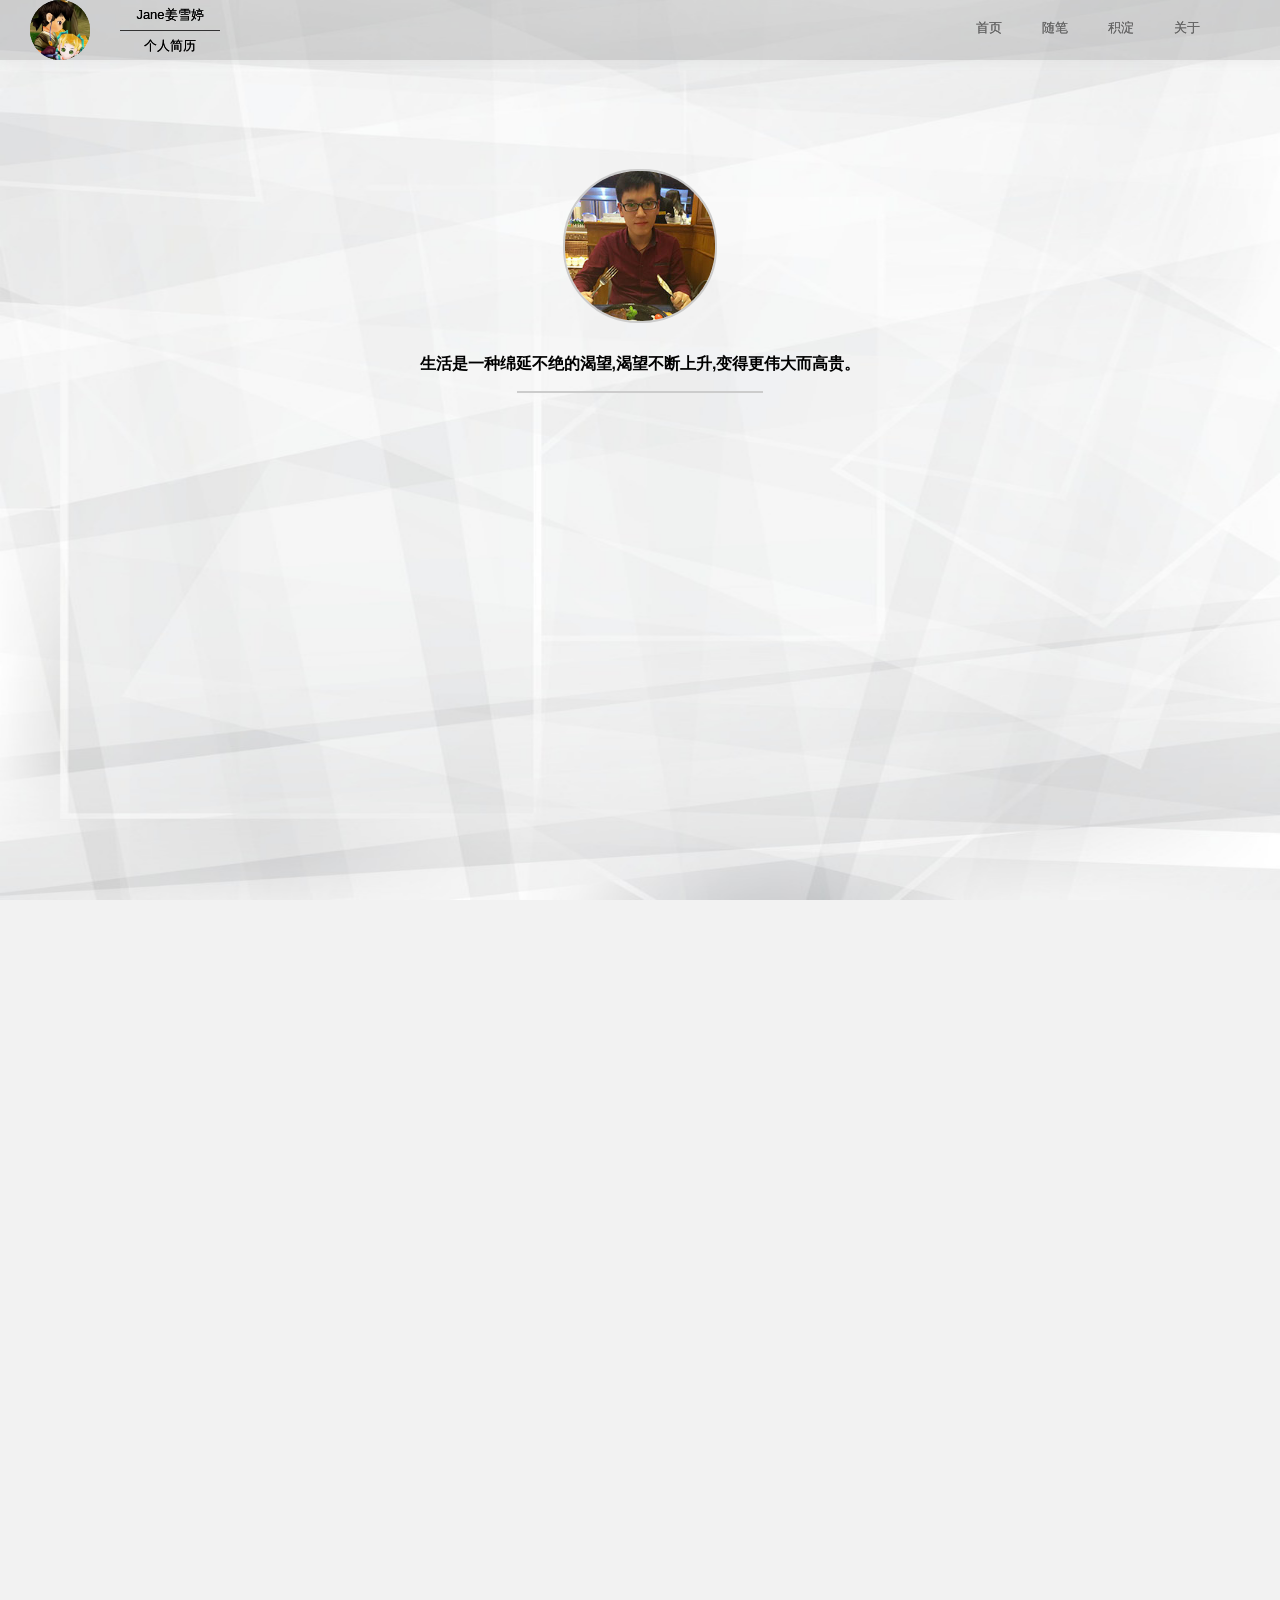
==== index.html @ dd051cde "update modify" ====
<!doctype html>
<html>
<head>
	<meta charset="utf-8" />
	<meta http-equiv="X-UA-Compatible" content="chrome=1" />
    <meta name="keywords" content="web前端个人简历" />
    <meta name="description" content="姜雪婷的web前端工程师个人简历">
	<link rel="stylesheet" href="stylesheets/reset.css" />
	<link rel="stylesheet" href="stylesheets/jquery.fullPage.css" />
	<link rel="stylesheet" href="stylesheets/component.css" />
	<link rel="stylesheet" href="stylesheets/index.css" />
	<title>web前端工程师简历</title>
</head>
<body>
<!-- header navigation -->
<header>
	<div id="logo">
		<div id="header_img"><img src="images/logo.jpg" alt="" /></div>
		<div id="header_p">
			<p id="header_p1">Jane姜雪婷</p>
			<p id="header_p2">个人简历</p>
		</div>
	</div>
	<nav>
		<ul>
			<li><a href="">首页</a></li>
			<li><a href="">随笔</a></li>
			<li><a href="">积淀</a></li>
			<li><a href="">关于</a></li>
		</ul>
	</nav>
</header>
<!-- header navigation end -->
<!-- aside navigation -->
<aside>
		<a href="#page1"><b>首页</b></a>
		<a href="#page2"><b>关于我</b></a>
		<a href="#page3"><b>专业技能</b></a>
		<a href="#page4"><b>我的经历</b></a>
		<a href="#page5"><b>我的作品</b></a>
		<a href="#page6"><b>联系我</b></a>
</aside>
<!-- aside navigation end -->
<!-- home page -->
<div id="dowebok">
	<!-- home -->
	<div class="section one">
		<div id="home">
			<div id="home_content">
				<div id="home_head">
					<div id="home_head_content">
						<img src="images/photo1.jpg" id="home_photo1" alt="" />
						<img src="images/photo2.jpg" id="home_photo2" alt="" />
					</div>
				</div>
				<div id="home_info">
					<p id="home_info1">生活是一种绵延不绝的渴望,渴望不断上升,变得更伟大而高贵。</p>
					<div id="home_info_box">
						<p id="home_info2">我叫赵柯宇</p>
						<p id="home_info3">25岁</p>
						<p id="home_info4">一名前端研发工程师</p>
						<p id="home_info5">zhaoky2016@163.com</p>
					</div>
				</div>
			</div>
		</div>
	</div>
	<!-- home end -->
	<!-- about -->
	<div class="section two">
		<div id="about">
			<div id="about_content">
				<div class="title">
					<h1>关于我</h1>
				</div>
				<div id="about_list_content">
					<div class="about_list" id="about_list1">
						<div class="about_list_eg" id="about_en_edu">education</div>
						<div class="about_list_cn" id="about_cn_edu">学历<p>本科</p></div>
					</div>
                    <div class="about_list">
                        <div class="about_list_eg" id="about_en_age">age</div>
                        <div class="about_list_cn" id="about_cn_age">年龄<p>25岁</p></div>
                    </div>
                    <div class="about_list">
                        <div class="about_list_eg" id="about_en_loc">location</div>
                        <div class="about_list_cn" id="about_cn_loc">坐标<p>成都</p></div>
                    </div>
                    <div class="about_list">
                        <div class="about_list_eg" id="about_en_sta">status</div>
                        <div class="about_list_cn" id="about_cn_sta">状态<p>在职</p></div>
                    </div>
				</div>
				<div id="about_info"></div>
			</div>
		</div>
	</div>
    <!-- about end -->
    <!-- skill -->
    <div class="section three">
		<div id="skill">
			<div id="skill_content">
				<div class="title">
					<h1>专业技能</h1>
				</div>
				<div id="skill_info"></div>
                <div id="skill_list">
                    <div class="skill_list_content" id="skill_list1">
                        <div class="skill_icon" id="skill_icon1"></div>
                        <div class="skill_name">AngularJs</div>
                        <div class="skill_flag"></div>
                        <div class="skill_int" id="skill_int1"></div>
                    </div>
                    <div class="skill_list_content" id="skill_list2">
                        <div class="skill_icon" id="skill_icon2"></div>
                        <div class="skill_name">HTML</div>
                        <div class="skill_flag"></div>
                        <div class="skill_int" id="skill_int2"></div>
                    </div>
                    <div class="skill_list_content" id="skill_list3">
                        <div class="skill_icon" id="skill_icon3"></div>
                        <div class="skill_name">CSS</div>
                        <div class="skill_flag"></div>
                        <div class="skill_int" id="skill_int3"></div>
                    </div>
                    <div class="skill_list_content" id="skill_list4">
                        <div class="skill_icon" id="skill_icon4"></div>
                        <div class="skill_name">JavaScript</div>
                        <div class="skill_flag"></div>
                        <div class="skill_int" id="skill_int4"></div>
                    </div>
                </div>
            </div>
        </div>
    </div>
    <!-- skill end -->
    <!-- experience -->
    <div class="section four">
    	<div id="exp">
        	<div id="exp_content">
        		<div class="title">
                	<h1>我的经历</h1>
                </div>
                <div id="exp_info" class="exp_scale"></div>
                <div id="exp_list_slider">
                	<div id="exp_list_slider_content" class="exp_scale">
                        <div id="exp_list_content">
                            <div class="exp_list">
                                <div class="exp_list_left">
                               		<div id="exp_list_left1">
                                        <dl>
                                            <dt>壹零陆文化传播有限责任公司</dt>
                                            <dd class="exp_list_time">2014年3月~2014年9月</dd>
                                            <dd>网络部（实习）</dd>
                                            <dd>负责网站后台维护，微博、微信等新媒体创意撰写，营销和推广</dd>
                                            <dd>负责百度PPC后台调整</dd>
                                            <dd>获得<a href="#" class="md-trigger" data-modal="modal-1">最佳新人奖</a></dd>
                                            <dd>同期工作之余开始<a href="#" class="md-trigger" data-modal="modal-2">系统性的自学web前端各项技术</a></dd>
                                        </dl>
                                    </div>
                                </div>
                        	</div>
                        	<div class="exp_list">
                                <div class="exp_list_left">
                                	<div id="exp_list_left2">
                                        <dl>
                                            <dt>四川卓煌企业管理有限公司</dt>
                                            <dd class="exp_list_time">2014年9月~2015年7月</dd>
                                            <dd>管理部</dd>
                                            <dd>负责网站后台维护及几个企业公司的官网开发</dd>
                                            <dd>负责百度竞价操作及seo优化</dd>
                                            <dd>同期工作之余提升自己原生JS的编码能力</dd>
                                        </dl>
                                    </div>
                            	</div>
                        	</div>
                            <div class="exp_list">
                                <div class="exp_list_left">
                                    <div id="exp_list_left3">
                                        <dl>
                                            <dt>成都兰途网络科技有限公司</dt>
                                            <dd class="exp_list_time">2015年7月~现在</dd>
                                            <dd>前端技术部</dd>
                                            <dd>负责快速构建高质量移动app页面</dd>
                                            <dd>用less预编译css，gulp进行自动化构建</dd>
                                            <dd>使用原生JS+angularJS进行前端开发</dd>
                                            <dd>使用git svn进行版本控制，Phonegap/Cordova进行app打包</dd>
                                        </dl>
                                    </div>
                                </div>
                            </div>
                        </div>
                    <div id="exp_list_to">
                    	<div id="exp_list_toleft"><img src="images/exp_list_toleft.png" /></div>
                    	<div id="exp_list_toright"><img src="images/exp_list_toright.png" /></div>
                    </div>
                    </div>
                    <div id="exp_timeline" class="exp_scale">
                    	<div>
                            <a href="#" title="2014年3月~2014年9月"></a>
                            <a href="#" title="2014年9月~2015年7月"></a>
                            <a href="#" title="2015年7月~现在"></a>
                        </div>
                    </div>             
                </div>
            </div>
        </div>
    </div> 
    <!-- experience end -->
    <!-- demo -->
    <div class="section five">
    	<div id="demo">
        	<div id="demo_content">
            	<div class="title">
                	<h1>我的作品</h1>
                </div>
                <div id="demo_content_list">
                    <ul class="demo_box">
                    	<li class="demo_scale">
                            <div class="demo_box_content">
                            	<div class="demo_box_hover">
                                    <p class="demo_box_title">DEMO:DOM编程艺术</p>
                                    <span class="demo_box_hover_icon">
                                        <a href="demo/js原生demo/index.html" target="_blank" class="demo_box_link">
                                            <img src="images/demo-link.png" alt="" />
                                        </a>
                                    </span>
                                </div>
                                <img src="images/demo_box1.jpg" alt="" class="demo_box_bg"/>
                            </div>
                        </li>
                        <li class="demo_scale">
                            <div class="demo_box_content">
                                <div class="demo_box_hover">
                                    <p class="demo_box_title">乾程企业</p>
									<span class="demo_box_hover_icon">
										<a href="http://www.sctyqc.cn/index.html" target="_blank" class="demo_box_link">
											<img src="images/demo-link.png" alt="" />
										</a>
									</span>
								</div>
								<img src="images/demo_box2.jpg" alt="" class="demo_box_bg"/>
							</div>
                        </li>
                        <li class="demo_scale">
							<div class="demo_box_content">
                            	<div class="demo_box_hover">
									<p class="demo_box_title">卓煌企业</p>
                                    <span class="demo_box_hover_icon">
                                    	<a href="http://www.sczhuohuang.com" target="_blank" class="demo_box_link">
											<img src="images/demo-link.png" alt="" />
                                        </a>
                                    </span>
                                </div>
								<img src="images/demo_box3.jpg" alt="" class="demo_box_bg"/>
                            </div>
                        </li>
                        <li class="demo_scale">
							<div class="demo_box_content">
                            	<div class="demo_box_hover">
                                	<p class="demo_box_title">兰途科技</p>
                                    <span class="demo_box_hover_icon">
                                    	<a href="http://www.lantunet.com" target="_blank" class="demo_box_link">
											<img src="images/demo-link.png" alt="" />
                                        </a>
                                    </span>
                                </div>
								<img src="images/demo_box4.jpg" alt="" class="demo_box_bg"/>
                            </div>
                        </li>
                    </ul>
				</div> 
                <div id="demo_info" class="demo_scale">
                    <p>这是我的部分demo。</p>
                    <p>更多demo请移步<a href="#" class="md-trigger" data-modal="modal-3">这里</a>。</p>
                </div>
            </div>
        </div>
    </div>
    <!-- demo end -->
    <!-- contact -->
	<div class="section six">
		<div id="contact">
			<div id="contact_content">
				<div class="title">
					<h1>联系我</h1>
				</div>
                <div id="contact_head">
					<div id="contact_head1">灵感 代码 梦想 未来</div>
                    <div id="contact_head2">
                    	<span>inspiration</span>
                        <span>code</span>
                        <span>dream</span>
                        <span>future</span>
                    </div>
                </div>
                <div id="contact_info" class="contact_scale">
                    <ul></ul>
                </div>
                <div id="contact_way">
					<div id="contact_message1" class="contact_message contact_scale">follow me</div>
                    <div id="contact_form">
                        梦想成为前端工程师？<br/>
                        前端自学迷茫？<br/>
                        前端面试会问什么？<br/>
                        想学习该简历怎么制作？<br/><br/>
                        QQ小群：<a target="_blank" href="http://shang.qq.com/wpa/qunwpa?idkey=959d5b7e9bab932c87cdd68372cfefd772293deaeceaba3e015ba35463200fe5">Fe.d小分队</a><br/><br/>
                        互相学习交流，共同进步O(∩_∩)O~
                    </div>
                    <div id="contact_message2" class="contact_message">谢谢</div>
                </div>
            </div>
            <footer class="contact_scale">
				<div class="contact_scale footer">
                    <a href="http://blog.csdn.net/zhcscs" target="_blank">CSDN</a>|
                    <a href="http://weibo.com/zky2013" target="_blank">微博</a>|
                    <a href="https://www.zhihu.com/people/fezky" target="_blank">知乎</a>|
                    <a href="https://segmentfault.com/u/keyu2016" target="_blank">豆瓣</a>|
                    <a href="https://github.com/zhaoky" target="_blank">Github</a>
                </div>
				<div class="contact_scale footer">All Rights Reserved&nbsp;</div>
				<div class="contact_scale footer"><a href="http://www.miitbeian.gov.cn/" target="_blank">蜀ICP备15021330号</a>&nbsp;Copyright &copy; 2015 - 2016</div>
			</footer>
        </div>
	</div>
    <!-- contact end -->
</div>
<!-- home page end -->
<!-- pop layer -->
<div class="md-modal md-effect-11" id="modal-1">
	<div class="md-content">
		<h3>小黄人O(∩_∩)O~</h3>
		<div>
			<img src="images/Minions.jpg" alt="" />
			<button class="md-close">明白了</button>
		</div>
	</div>
</div>
<div class="md-modal md-effect-13" id="modal-2">
	<div class="md-content">
		<h3>学习路线</h3>
		<div class="modal-learn">
           	<p>学习用到的书籍</p>
            <ul>
                <li>《html5+css3基础教程（第七版）》</li>
                <li>《css揭秘》</li>
                <li>《JavaScript DOM编程艺术（第二版）》</li>
                <li>《锋利的jQuery（第二版）》</li>
                <li>《JavaScript高级程序设计（第三版）》</li>
                <li>《JavaScript权威指南》</li>
            </ul>
			<button class="md-close">明白了</button>
		</div>
	</div>
</div>
<div class="md-modal md-effect-11" id="modal-3">
    <div class="md-content">
        <h3>移动APP：兰途校园</h3>
        <div class="modal-example">
            <p>已上线学校</p>
            <ul>
                <li><span><a href="https://app.cufe.edu.cn/" target="_blank">中央财经大学</a></span></li>
                <li><span><a href="https://app.bjtu.edu.cn/getapp/" target="_blank">北京交通大学</a></span></li>
                <li><span><a href="https://bhna.buaa.edu.cn/bhna/" target="_blank">北京航空航天大学</a></span></li>
                <li><span><a href="https://app.nacta.edu.cn/" target="_blank">中国戏曲学院</a></span></li>
                <li><span><a href="https://download.haust.edu.cn/haust/getApp/" target="_blank">河南科技大学</a></span></li>
                <li><span><a href="http://app.bisu.edu.cn/" target="_blank">北京第二外国语大学</a></span></li>
                <li><span><a href="http://app.swpu.edu.cn/" target="_blank">西南石油大学</a></span></li>
            </ul>
            <p>更多在建...</p>
            <button class="md-close">明白了</button>
        </div>
    </div>
</div>
<div class="md-overlay"></div>
<!-- pop layer -->
</body>
<script src="javascripts/jquery-1.11.2.min.js"></script>
<script src="javascripts/jquery.easing.min.js"></script>
<script src="javascripts/jquery.fullPage.min.js"></script>
<script src="javascripts/classie.js"></script>
<script src="javascripts/cssParser.js"></script>
<script src="javascripts/modalEffects.js"></script>
<script src="javascripts/index.js"></script>
</html>
=======
<!DOCTYPE html>
<html>

<head>
    <meta charset='utf-8'>
    <meta http-equiv="X-UA-Compatible" content="chrome=1">
    <meta name="description" content="Janejxt.GitHub.io : my resume">
    <meta name="keywords" content="web前端个人简历" />
    <meta name="description" content="姜雪婷的web前端工程师个人简历">
	<link rel="stylesheet" href="stylesheets/reset.css" />
	<link rel="stylesheet" href="stylesheets/jquery.fullPage.css" />
	<link rel="stylesheet" href="stylesheets/component.css" />
	<link rel="stylesheet" href="stylesheets/index.css" />
	<title>web前端工程师简历</title>
</head>
<body>
<!-- header navigation -->
<header>
	<div id="logo">
		<div id="header_img"><img src="images/logo.jpg" alt="" /></div>
		<div id="header_p">
			<p id="header_p1">Jane姜雪婷</p>
			<p id="header_p2">个人简历</p>
		</div>
	</div>
	<nav>
		<ul>
			<li><a href="">首页</a></li>
			<li><a href="">随笔</a></li>
			<li><a href="">积淀</a></li>
			<li><a href="">关于</a></li>
		</ul>
	</nav>
</header>
<!-- header navigation end -->
<!-- aside navigation -->
<aside>
		<a href="#page1"><b>首页</b></a>
		<a href="#page2"><b>关于我</b></a>
		<a href="#page3"><b>专业技能</b></a>
		<a href="#page4"><b>我的经历</b></a>
		<a href="#page5"><b>我的作品</b></a>
		<a href="#page6"><b>联系我</b></a>
</aside>
<!-- aside navigation end -->
<!-- home page -->
<div id="dowebok">
	<!-- home -->
	<div class="section one">
		<div id="home">
			<div id="home_content">
				<div id="home_head">
					<div id="home_head_content">
						<img src="images/photo1.jpg" id="home_photo1" alt="" />
						<img src="images/photo2.jpg" id="home_photo2" alt="" />
					</div>
				</div>
				<div id="home_info">
					<p id="home_info1">生活是一种绵延不绝的渴望,渴望不断上升,变得更伟大而高贵。</p>
					<div id="home_info_box">
						<p id="home_info2">我叫赵柯宇</p>
						<p id="home_info3">25岁</p>
						<p id="home_info4">一名前端研发工程师</p>
						<p id="home_info5">zhaoky2016@163.com</p>
					</div>
				</div>
			</div>
		</div>
	</div>
	<!-- home end -->
	<!-- about -->
	<div class="section two">
		<div id="about">
			<div id="about_content">
				<div class="title">
					<h1>关于我</h1>
				</div>
				<div id="about_list_content">
					<div class="about_list" id="about_list1">
						<div class="about_list_eg" id="about_en_edu">education</div>
						<div class="about_list_cn" id="about_cn_edu">学历<p>本科</p></div>
					</div>
                    <div class="about_list">
                        <div class="about_list_eg" id="about_en_age">age</div>
                        <div class="about_list_cn" id="about_cn_age">年龄<p>25岁</p></div>
                    </div>
                    <div class="about_list">
                        <div class="about_list_eg" id="about_en_loc">location</div>
                        <div class="about_list_cn" id="about_cn_loc">坐标<p>成都</p></div>
                    </div>
                    <div class="about_list">
                        <div class="about_list_eg" id="about_en_sta">status</div>
                        <div class="about_list_cn" id="about_cn_sta">状态<p>在职</p></div>
                    </div>
				</div>
				<div id="about_info"></div>
			</div>
		</div>
	</div>
    <!-- about end -->
    <!-- skill -->
    <div class="section three">
		<div id="skill">
			<div id="skill_content">
				<div class="title">
					<h1>专业技能</h1>
				</div>
				<div id="skill_info"></div>
                <div id="skill_list">
                    <div class="skill_list_content" id="skill_list1">
                        <div class="skill_icon" id="skill_icon1"></div>
                        <div class="skill_name">AngularJs</div>
                        <div class="skill_flag"></div>
                        <div class="skill_int" id="skill_int1"></div>
                    </div>
                    <div class="skill_list_content" id="skill_list2">
                        <div class="skill_icon" id="skill_icon2"></div>
                        <div class="skill_name">HTML</div>
                        <div class="skill_flag"></div>
                        <div class="skill_int" id="skill_int2"></div>
                    </div>
                    <div class="skill_list_content" id="skill_list3">
                        <div class="skill_icon" id="skill_icon3"></div>
                        <div class="skill_name">CSS</div>
                        <div class="skill_flag"></div>
                        <div class="skill_int" id="skill_int3"></div>
                    </div>
                    <div class="skill_list_content" id="skill_list4">
                        <div class="skill_icon" id="skill_icon4"></div>
                        <div class="skill_name">JavaScript</div>
                        <div class="skill_flag"></div>
                        <div class="skill_int" id="skill_int4"></div>
                    </div>
                </div>
            </div>
        </div>
    </div>
    <!-- skill end -->
    <!-- experience -->
    <div class="section four">
    	<div id="exp">
        	<div id="exp_content">
        		<div class="title">
                	<h1>我的经历</h1>
                </div>
                <div id="exp_info" class="exp_scale"></div>
                <div id="exp_list_slider">
                	<div id="exp_list_slider_content" class="exp_scale">
                        <div id="exp_list_content">
                            <div class="exp_list">
                                <div class="exp_list_left">
                               		<div id="exp_list_left1">
                                        <dl>
                                            <dt>壹零陆文化传播有限责任公司</dt>
                                            <dd class="exp_list_time">2014年3月~2014年9月</dd>
                                            <dd>网络部（实习）</dd>
                                            <dd>负责网站后台维护，微博、微信等新媒体创意撰写，营销和推广</dd>
                                            <dd>负责百度PPC后台调整</dd>
                                            <dd>获得<a href="#" class="md-trigger" data-modal="modal-1">最佳新人奖</a></dd>
                                            <dd>同期工作之余开始<a href="#" class="md-trigger" data-modal="modal-2">系统性的自学web前端各项技术</a></dd>
                                        </dl>
                                    </div>
                                </div>
                        	</div>
                        	<div class="exp_list">
                                <div class="exp_list_left">
                                	<div id="exp_list_left2">
                                        <dl>
                                            <dt>四川卓煌企业管理有限公司</dt>
                                            <dd class="exp_list_time">2014年9月~2015年7月</dd>
                                            <dd>管理部</dd>
                                            <dd>负责网站后台维护及几个企业公司的官网开发</dd>
                                            <dd>负责百度竞价操作及seo优化</dd>
                                            <dd>同期工作之余提升自己原生JS的编码能力</dd>
                                        </dl>
                                    </div>
                            	</div>
                        	</div>
                            <div class="exp_list">
                                <div class="exp_list_left">
                                    <div id="exp_list_left3">
                                        <dl>
                                            <dt>成都兰途网络科技有限公司</dt>
                                            <dd class="exp_list_time">2015年7月~现在</dd>
                                            <dd>前端技术部</dd>
                                            <dd>负责快速构建高质量移动app页面</dd>
                                            <dd>用less预编译css，gulp进行自动化构建</dd>
                                            <dd>使用原生JS+angularJS进行前端开发</dd>
                                            <dd>使用git svn进行版本控制，Phonegap/Cordova进行app打包</dd>
                                        </dl>
                                    </div>
                                </div>
                            </div>
                        </div>
                    <div id="exp_list_to">
                    	<div id="exp_list_toleft"><img src="images/exp_list_toleft.png" /></div>
                    	<div id="exp_list_toright"><img src="images/exp_list_toright.png" /></div>
                    </div>
                    </div>
                    <div id="exp_timeline" class="exp_scale">
                    	<div>
                            <a href="#" title="2014年3月~2014年9月"></a>
                            <a href="#" title="2014年9月~2015年7月"></a>
                            <a href="#" title="2015年7月~现在"></a>
                        </div>
                    </div>             
                </div>
            </div>
        </div>
    </div> 
    <!-- experience end -->
    <!-- demo -->
    <div class="section five">
    	<div id="demo">
        	<div id="demo_content">
            	<div class="title">
                	<h1>我的作品</h1>
                </div>
                <div id="demo_content_list">
                    <ul class="demo_box">
                    	<li class="demo_scale">
                            <div class="demo_box_content">
                            	<div class="demo_box_hover">
                                    <p class="demo_box_title">DEMO:DOM编程艺术</p>
                                    <span class="demo_box_hover_icon">
                                        <a href="demo/js原生demo/index.html" target="_blank" class="demo_box_link">
                                            <img src="images/demo-link.png" alt="" />
                                        </a>
                                    </span>
                                </div>
                                <img src="images/demo_box1.jpg" alt="" class="demo_box_bg"/>
                            </div>
                        </li>
                        <li class="demo_scale">
                            <div class="demo_box_content">
                                <div class="demo_box_hover">
                                    <p class="demo_box_title">乾程企业</p>
									<span class="demo_box_hover_icon">
										<a href="http://www.sctyqc.cn/index.html" target="_blank" class="demo_box_link">
											<img src="images/demo-link.png" alt="" />
										</a>
									</span>
								</div>
								<img src="images/demo_box2.jpg" alt="" class="demo_box_bg"/>
							</div>
                        </li>
                        <li class="demo_scale">
							<div class="demo_box_content">
                            	<div class="demo_box_hover">
									<p class="demo_box_title">卓煌企业</p>
                                    <span class="demo_box_hover_icon">
                                    	<a href="http://www.sczhuohuang.com" target="_blank" class="demo_box_link">
											<img src="images/demo-link.png" alt="" />
                                        </a>
                                    </span>
                                </div>
								<img src="images/demo_box3.jpg" alt="" class="demo_box_bg"/>
                            </div>
                        </li>
                        <li class="demo_scale">
							<div class="demo_box_content">
                            	<div class="demo_box_hover">
                                	<p class="demo_box_title">兰途科技</p>
                                    <span class="demo_box_hover_icon">
                                    	<a href="http://www.lantunet.com" target="_blank" class="demo_box_link">
											<img src="images/demo-link.png" alt="" />
                                        </a>
                                    </span>
                                </div>
								<img src="images/demo_box4.jpg" alt="" class="demo_box_bg"/>
                            </div>
                        </li>
                    </ul>
				</div> 
                <div id="demo_info" class="demo_scale">
                    <p>这是我的部分demo。</p>
                    <p>更多demo请移步<a href="#" class="md-trigger" data-modal="modal-3">这里</a>。</p>
                </div>
            </div>
        </div>
    </div>
    <!-- demo end -->
    <!-- contact -->
	<div class="section six">
		<div id="contact">
			<div id="contact_content">
				<div class="title">
					<h1>联系我</h1>
				</div>
                <div id="contact_head">
					<div id="contact_head1">灵感 代码 梦想 未来</div>
                    <div id="contact_head2">
                    	<span>inspiration</span>
                        <span>code</span>
                        <span>dream</span>
                        <span>future</span>
                    </div>
                </div>
                <div id="contact_info" class="contact_scale">
                    <ul></ul>
                </div>
                <div id="contact_way">
					<div id="contact_message1" class="contact_message contact_scale">follow me</div>
                    <div id="contact_form">
                        梦想成为前端工程师？<br/>
                        前端自学迷茫？<br/>
                        前端面试会问什么？<br/>
                        想学习该简历怎么制作？<br/><br/>
                        QQ小群：<a target="_blank" href="http://shang.qq.com/wpa/qunwpa?idkey=959d5b7e9bab932c87cdd68372cfefd772293deaeceaba3e015ba35463200fe5">Fe.d小分队</a><br/><br/>
                        互相学习交流，共同进步O(∩_∩)O~
                    </div>
                    <div id="contact_message2" class="contact_message">谢谢</div>
                </div>
            </div>
            <footer class="contact_scale">
				<div class="contact_scale footer">
                    <a href="http://blog.csdn.net/zhcscs" target="_blank">CSDN</a>|
                    <a href="http://weibo.com/zky2013" target="_blank">微博</a>|
                    <a href="https://www.zhihu.com/people/fezky" target="_blank">知乎</a>|
                    <a href="https://segmentfault.com/u/keyu2016" target="_blank">豆瓣</a>|
                    <a href="https://github.com/zhaoky" target="_blank">Github</a>
                </div>
				<div class="contact_scale footer">All Rights Reserved&nbsp;</div>
				<div class="contact_scale footer"><a href="http://www.miitbeian.gov.cn/" target="_blank">蜀ICP备15021330号</a>&nbsp;Copyright &copy; 2015 - 2016</div>
			</footer>
        </div>
	</div>
    <!-- contact end -->
</div>
<!-- home page end -->
<!-- pop layer -->
<div class="md-modal md-effect-11" id="modal-1">
	<div class="md-content">
		<h3>小黄人O(∩_∩)O~</h3>
		<div>
			<img src="images/Minions.jpg" alt="" />
			<button class="md-close">明白了</button>
		</div>
	</div>
</div>
<div class="md-modal md-effect-13" id="modal-2">
	<div class="md-content">
		<h3>学习路线</h3>
		<div class="modal-learn">
           	<p>学习用到的书籍</p>
            <ul>
                <li>《html5+css3基础教程（第七版）》</li>
                <li>《css揭秘》</li>
                <li>《JavaScript DOM编程艺术（第二版）》</li>
                <li>《锋利的jQuery（第二版）》</li>
                <li>《JavaScript高级程序设计（第三版）》</li>
                <li>《JavaScript权威指南》</li>
            </ul>
			<button class="md-close">明白了</button>
		</div>
	</div>
</div>
<div class="md-modal md-effect-11" id="modal-3">
    <div class="md-content">
        <h3>移动APP：兰途校园</h3>
        <div class="modal-example">
            <p>已上线学校</p>
            <ul>
                <li><span><a href="https://app.cufe.edu.cn/" target="_blank">中央财经大学</a></span></li>
                <li><span><a href="https://app.bjtu.edu.cn/getapp/" target="_blank">北京交通大学</a></span></li>
                <li><span><a href="https://bhna.buaa.edu.cn/bhna/" target="_blank">北京航空航天大学</a></span></li>
                <li><span><a href="https://app.nacta.edu.cn/" target="_blank">中国戏曲学院</a></span></li>
                <li><span><a href="https://download.haust.edu.cn/haust/getApp/" target="_blank">河南科技大学</a></span></li>
                <li><span><a href="http://app.bisu.edu.cn/" target="_blank">北京第二外国语大学</a></span></li>
                <li><span><a href="http://app.swpu.edu.cn/" target="_blank">西南石油大学</a></span></li>
            </ul>
            <p>更多在建...</p>
            <button class="md-close">明白了</button>
        </div>
    </div>
</div>
<div class="md-overlay"></div>
<!-- pop layer -->
</body>
<script src="javascripts/jquery-1.11.2.min.js"></script>
<script src="javascripts/jquery.easing.min.js"></script>
<script src="javascripts/jquery.fullPage.min.js"></script>
<script src="javascripts/classie.js"></script>
<script src="javascripts/cssParser.js"></script>
<script src="javascripts/modalEffects.js"></script>
<script src="javascripts/index.js"></script>
</html>
---- stylesheets/component.css ----
/* General styles for the modal */

/* 
Styles for the html/body for special modal where we want 3d effects
Note that we need a container wrapping all content on the page for the 
perspective effects (not including the modals and the overlay).
*/
.md-perspective,
.md-perspective body {
	height: 100%;
	overflow: hidden;
}

.md-perspective body  {
	background: #222;
	-webkit-perspective: 600px;
	-moz-perspective: 600px;
	perspective: 600px;
}

.container {
	background: #e74c3c;
	min-height: 100%;
}

.md-modal {
	position: fixed;
	top: 50%;
	left: 50%;
	width: 50%;
	max-width: 630px;
	min-width: 320px;
	height: auto;
	z-index: 2000;
	visibility: hidden;
	-webkit-backface-visibility: hidden;
	-moz-backface-visibility: hidden;
	backface-visibility: hidden;
	-webkit-transform: translateX(-50%) translateY(-50%);
	-moz-transform: translateX(-50%) translateY(-50%);
	-ms-transform: translateX(-50%) translateY(-50%);
	transform: translateX(-50%) translateY(-50%);
}

.md-show {
	visibility: visible;
}

.md-overlay {
	position: fixed;
	width: 100%;
	height: 100%;
	visibility: hidden;
	top: 0;
	left: 0;
	z-index: 1000;
	opacity: 0;
	background: rgba(161,175,201,0.8);
	-webkit-transition: all 0.3s;
	-moz-transition: all 0.3s;
	transition: all 0.3s;
}

.md-show ~ .md-overlay {
	opacity: 1;
	visibility: visible;
}

/* Content styles */
.md-content {
	color: #fff;
	background: #d6ecf0;
	position: relative;
	border-radius: 3px;
	margin: 0 auto;
}

.md-content h3 {
	margin: 0;
	padding: 0.4em;
	text-align: center;
	font-size: 2.4em;
	font-weight: 300;
	opacity: 0.8;
	background: rgba(0,0,0,0.1);
	border-radius: 3px 3px 0 0;
}

.md-content > div {
	padding: 15px 40px 30px;
	margin: 0;
	font-weight: 300;
	font-size: 1.15em;
}

.md-content > div p {
	margin: 0;
	padding: 10px 0;
}

.md-content > div ul {
	margin: 0;
	padding: 0 0 30px 20px;
}

.md-content > div ul li {
	padding: 5px 0;
}

.md-content button {
	display: block;
	margin: 0 auto;
	font-size: 0.8em;
}

/* Individual modal styles with animations/transitions */

/* Effect 1: Fade in and scale up */
.md-effect-1 .md-content {
	-webkit-transform: scale(0.7);
	-moz-transform: scale(0.7);
	-ms-transform: scale(0.7);
	transform: scale(0.7);
	opacity: 0;
	-webkit-transition: all 0.3s;
	-moz-transition: all 0.3s;
	transition: all 0.3s;
}

.md-show.md-effect-1 .md-content {
	-webkit-transform: scale(1);
	-moz-transform: scale(1);
	-ms-transform: scale(1);
	transform: scale(1);
	opacity: 1;
}

/* Effect 2: Slide from the right */
.md-effect-2 .md-content {
	-webkit-transform: translateX(20%);
	-moz-transform: translateX(20%);
	-ms-transform: translateX(20%);
	transform: translateX(20%);
	opacity: 0;
	-webkit-transition: all 0.3s cubic-bezier(0.25, 0.5, 0.5, 0.9);
	-moz-transition: all 0.3s cubic-bezier(0.25, 0.5, 0.5, 0.9);
	transition: all 0.3s cubic-bezier(0.25, 0.5, 0.5, 0.9);
}

.md-show.md-effect-2 .md-content {
	-webkit-transform: translateX(0);
	-moz-transform: translateX(0);
	-ms-transform: translateX(0);
	transform: translateX(0);
	opacity: 1;
}

/* Effect 3: Slide from the bottom */
.md-effect-3 .md-content {
	-webkit-transform: translateY(20%);
	-moz-transform: translateY(20%);
	-ms-transform: translateY(20%);
	transform: translateY(20%);
	opacity: 0;
	-webkit-transition: all 0.3s;
	-moz-transition: all 0.3s;
	transition: all 0.3s;
}

.md-show.md-effect-3 .md-content {
	-webkit-transform: translateY(0);
	-moz-transform: translateY(0);
	-ms-transform: translateY(0);
	transform: translateY(0);
	opacity: 1;
}

/* Effect 4: Newspaper */
.md-effect-4 .md-content {
	-webkit-transform: scale(0) rotate(720deg);
	-moz-transform: scale(0) rotate(720deg);
	-ms-transform: scale(0) rotate(720deg);
	transform: scale(0) rotate(720deg);
	opacity: 0;
}

.md-show.md-effect-4 ~ .md-overlay,
.md-effect-4 .md-content {
	-webkit-transition: all 0.5s;
	-moz-transition: all 0.5s;
	transition: all 0.5s;
}

.md-show.md-effect-4 .md-content {
	-webkit-transform: scale(1) rotate(0deg);
	-moz-transform: scale(1) rotate(0deg);
	-ms-transform: scale(1) rotate(0deg);
	transform: scale(1) rotate(0deg);
	opacity: 1;
}

/* Effect 5: fall */
.md-effect-5.md-modal {
	-webkit-perspective: 1300px;
	-moz-perspective: 1300px;
	perspective: 1300px;
}

.md-effect-5 .md-content {
	-webkit-transform-style: preserve-3d;
	-moz-transform-style: preserve-3d;
	transform-style: preserve-3d;
	-webkit-transform: translateZ(600px) rotateX(20deg); 
	-moz-transform: translateZ(600px) rotateX(20deg); 
	-ms-transform: translateZ(600px) rotateX(20deg); 
	transform: translateZ(600px) rotateX(20deg); 
	opacity: 0;
}

.md-show.md-effect-5 .md-content {
	-webkit-transition: all 0.3s ease-in;
	-moz-transition: all 0.3s ease-in;
	transition: all 0.3s ease-in;
	-webkit-transform: translateZ(0px) rotateX(0deg);
	-moz-transform: translateZ(0px) rotateX(0deg);
	-ms-transform: translateZ(0px) rotateX(0deg);
	transform: translateZ(0px) rotateX(0deg); 
	opacity: 1;
}

/* Effect 6: side fall */
.md-effect-6.md-modal {
	-webkit-perspective: 1300px;
	-moz-perspective: 1300px;
	perspective: 1300px;
}

.md-effect-6 .md-content {
	-webkit-transform-style: preserve-3d;
	-moz-transform-style: preserve-3d;
	transform-style: preserve-3d;
	-webkit-transform: translate(30%) translateZ(600px) rotate(10deg); 
	-moz-transform: translate(30%) translateZ(600px) rotate(10deg);
	-ms-transform: translate(30%) translateZ(600px) rotate(10deg);
	transform: translate(30%) translateZ(600px) rotate(10deg); 
	opacity: 0;
}

.md-show.md-effect-6 .md-content {
	-webkit-transition: all 0.3s ease-in;
	-moz-transition: all 0.3s ease-in;
	transition: all 0.3s ease-in;
	-webkit-transform: translate(0%) translateZ(0) rotate(0deg);
	-moz-transform: translate(0%) translateZ(0) rotate(0deg);
	-ms-transform: translate(0%) translateZ(0) rotate(0deg);
	transform: translate(0%) translateZ(0) rotate(0deg);
	opacity: 1;
}

/* Effect 7:  slide and stick to top */
.md-effect-7{
	top: 0;
	-webkit-transform: translateX(-50%);
	-moz-transform: translateX(-50%);
	-ms-transform: translateX(-50%);
	transform: translateX(-50%);
}

.md-effect-7 .md-content {
	-webkit-transform: translateY(-200%);
	-moz-transform: translateY(-200%);
	-ms-transform: translateY(-200%);
	transform: translateY(-200%);
	-webkit-transition: all .3s;
	-moz-transition: all .3s;
	transition: all .3s;
	opacity: 0;
}

.md-show.md-effect-7 .md-content {
	-webkit-transform: translateY(0%);
	-moz-transform: translateY(0%);
	-ms-transform: translateY(0%);
	transform: translateY(0%);
	border-radius: 0 0 3px 3px;
	opacity: 1;
}

/* Effect 8: 3D flip horizontal */
.md-effect-8.md-modal {
	-webkit-perspective: 1300px;
	-moz-perspective: 1300px;
	perspective: 1300px;
}

.md-effect-8 .md-content {
	-webkit-transform-style: preserve-3d;
	-moz-transform-style: preserve-3d;
	transform-style: preserve-3d;
	-webkit-transform: rotateY(-70deg);
	-moz-transform: rotateY(-70deg);
	-ms-transform: rotateY(-70deg);
	transform: rotateY(-70deg);
	-webkit-transition: all 0.3s;
	-moz-transition: all 0.3s;
	transition: all 0.3s;
	opacity: 0;
}

.md-show.md-effect-8 .md-content {
	-webkit-transform: rotateY(0deg);
	-moz-transform: rotateY(0deg);
	-ms-transform: rotateY(0deg);
	transform: rotateY(0deg);
	opacity: 1;
}

/* Effect 9: 3D flip vertical */
.md-effect-9.md-modal {
	-webkit-perspective: 1300px;
	-moz-perspective: 1300px;
	perspective: 1300px;
}

.md-effect-9 .md-content {
	-webkit-transform-style: preserve-3d;
	-moz-transform-style: preserve-3d;
	transform-style: preserve-3d;
	-webkit-transform: rotateX(-70deg);
	-moz-transform: rotateX(-70deg);
	-ms-transform: rotateX(-70deg);
	transform: rotateX(-70deg);
	-webkit-transition: all 0.3s;
	-moz-transition: all 0.3s;
	transition: all 0.3s;
	opacity: 0;
}

.md-show.md-effect-9 .md-content {
	-webkit-transform: rotateX(0deg);
	-moz-transform: rotateX(0deg);
	-ms-transform: rotateX(0deg);
	transform: rotateX(0deg);
	opacity: 1;
}

/* Effect 10: 3D sign */
.md-effect-10.md-modal {
	-webkit-perspective: 1300px;
	-moz-perspective: 1300px;
	perspective: 1300px;
}

.md-effect-10 .md-content {
	-webkit-transform-style: preserve-3d;
	-moz-transform-style: preserve-3d;
	transform-style: preserve-3d;
	-webkit-transform: rotateX(-60deg);
	-moz-transform: rotateX(-60deg);
	-ms-transform: rotateX(-60deg);
	transform: rotateX(-60deg);
	-webkit-transform-origin: 50% 0;
	-moz-transform-origin: 50% 0;
	transform-origin: 50% 0;
	opacity: 0;
	-webkit-transition: all 0.3s;
	-moz-transition: all 0.3s;
	transition: all 0.3s;
}

.md-show.md-effect-10 .md-content {
	-webkit-transform: rotateX(0deg);
	-moz-transform: rotateX(0deg);
	-ms-transform: rotateX(0deg);
	transform: rotateX(0deg);
	opacity: 1;
}

/* Effect 11: Super scaled */
.md-effect-11 .md-content {
	-webkit-transform: scale(2);
	-moz-transform: scale(2);
	-ms-transform: scale(2);
	transform: scale(2);
	opacity: 0;
	-webkit-transition: all 0.3s;
	-moz-transition: all 0.3s;
	transition: all 0.3s;
}

.md-show.md-effect-11 .md-content {
	-webkit-transform: scale(1);
	-moz-transform: scale(1);
	-ms-transform: scale(1);
	transform: scale(1);
	opacity: 1;
}

/* Effect 12:  Just me */
.md-effect-12 .md-content {
	-webkit-transform: scale(0.8);
	-moz-transform: scale(0.8);
	-ms-transform: scale(0.8);
	transform: scale(0.8);
	opacity: 0;
	-webkit-transition: all 0.3s;
	-moz-transition: all 0.3s;
	transition: all 0.3s;
}

.md-show.md-effect-12 ~ .md-overlay {
	background: #e74c3c;
} 

.md-effect-12 .md-content h3,
.md-effect-12 .md-content {
	background: transparent;
}

.md-show.md-effect-12 .md-content {
	-webkit-transform: scale(1);
	-moz-transform: scale(1);
	-ms-transform: scale(1);
	transform: scale(1);
	opacity: 1;
}

/* Effect 13: 3D slit */
.md-effect-13.md-modal {
	-webkit-perspective: 1300px;
	-moz-perspective: 1300px;
	perspective: 1300px;
}

.md-effect-13 .md-content {
	-webkit-transform-style: preserve-3d;
	-moz-transform-style: preserve-3d;
	transform-style: preserve-3d;
	-webkit-transform: translateZ(-3000px) rotateY(90deg);
	-moz-transform: translateZ(-3000px) rotateY(90deg);
	-ms-transform: translateZ(-3000px) rotateY(90deg);
	transform: translateZ(-3000px) rotateY(90deg);
	opacity: 0;
}

.md-show.md-effect-13 .md-content {
	-webkit-animation: slit .7s forwards ease-out;
	-moz-animation: slit .7s forwards ease-out;
	animation: slit .7s forwards ease-out;
}

@-webkit-keyframes slit {
	50% { -webkit-transform: translateZ(-250px) rotateY(89deg); opacity: .5; -webkit-animation-timing-function: ease-out;}
	100% { -webkit-transform: translateZ(0) rotateY(0deg); opacity: 1; }
}

@-moz-keyframes slit {
	50% { -moz-transform: translateZ(-250px) rotateY(89deg); opacity: .5; -moz-animation-timing-function: ease-out;}
	100% { -moz-transform: translateZ(0) rotateY(0deg); opacity: 1; }
}

@keyframes slit {
	50% { transform: translateZ(-250px) rotateY(89deg); opacity: 1; animation-timing-function: ease-in;}
	100% { transform: translateZ(0) rotateY(0deg); opacity: 1; }
}

/* Effect 14:  3D Rotate from bottom */
.md-effect-14.md-modal {
	-webkit-perspective: 1300px;
	-moz-perspective: 1300px;
	perspective: 1300px;
}

.md-effect-14 .md-content {
	-webkit-transform-style: preserve-3d;
	-moz-transform-style: preserve-3d;
	transform-style: preserve-3d;
	-webkit-transform: translateY(100%) rotateX(90deg);
	-moz-transform: translateY(100%) rotateX(90deg);
	-ms-transform: translateY(100%) rotateX(90deg);
	transform: translateY(100%) rotateX(90deg);
	-webkit-transform-origin: 0 100%;
	-moz-transform-origin: 0 100%;
	transform-origin: 0 100%;
	opacity: 0;
	-webkit-transition: all 0.3s ease-out;
	-moz-transition: all 0.3s ease-out;
	transition: all 0.3s ease-out;
}

.md-show.md-effect-14 .md-content {
	-webkit-transform: translateY(0%) rotateX(0deg);
	-moz-transform: translateY(0%) rotateX(0deg);
	-ms-transform: translateY(0%) rotateX(0deg);
	transform: translateY(0%) rotateX(0deg);
	opacity: 1;
}

/* Effect 15:  3D Rotate in from left */
.md-effect-15.md-modal {
	-webkit-perspective: 1300px;
	-moz-perspective: 1300px;
	perspective: 1300px;
}

.md-effect-15 .md-content {
	-webkit-transform-style: preserve-3d;
	-moz-transform-style: preserve-3d;
	transform-style: preserve-3d;
	-webkit-transform: translateZ(100px) translateX(-30%) rotateY(90deg);
	-moz-transform: translateZ(100px) translateX(-30%) rotateY(90deg);
	-ms-transform: translateZ(100px) translateX(-30%) rotateY(90deg);
	transform: translateZ(100px) translateX(-30%) rotateY(90deg);
	-webkit-transform-origin: 0 100%;
	-moz-transform-origin: 0 100%;
	transform-origin: 0 100%;
	opacity: 0;
	-webkit-transition: all 0.3s;
	-moz-transition: all 0.3s;
	transition: all 0.3s;
}

.md-show.md-effect-15 .md-content {
	-webkit-transform: translateZ(0px) translateX(0%) rotateY(0deg);
	-moz-transform: translateZ(0px) translateX(0%) rotateY(0deg);
	-ms-transform: translateZ(0px) translateX(0%) rotateY(0deg);
	transform: translateZ(0px) translateX(0%) rotateY(0deg);
	opacity: 1;
}

/* Effect 16:  Blur */
.md-show.md-effect-16 ~ .md-overlay {
	background: rgba(161,175,201,0.5);
}

.md-show.md-effect-16 ~ .container {
	-webkit-filter: blur(3px);
	-moz-filter: blur(3px);
	filter: blur(3px);
}

.md-effect-16 .md-content {
	-webkit-transform: translateY(-5%);
	-moz-transform: translateY(-5%);
	-ms-transform: translateY(-5%);
	transform: translateY(-5%);
	opacity: 0;
}

.md-show.md-effect-16 ~ .container,
.md-effect-16 .md-content {
	-webkit-transition: all 0.3s;
	-moz-transition: all 0.3s;
	transition: all 0.3s;
}

.md-show.md-effect-16 .md-content {
	-webkit-transform: translateY(0);
	-moz-transform: translateY(0);
	-ms-transform: translateY(0);
	transform: translateY(0);
	opacity: 1;
}

/* Effect 17:  Slide in from bottom with perspective on container */
.md-show.md-effect-17 ~ .container {
	height: 100%;
	overflow: hidden;
	-webkit-transition: -webkit-transform 0.3s;
	-moz-transition: -moz-transform 0.3s;
	transition: transform 0.3s;
}	

.md-show.md-effect-17 ~ .container,
.md-show.md-effect-17 ~ .md-overlay  {
	-webkit-transform: rotateX(-2deg);
	-moz-transform: rotateX(-2deg);
	-ms-transform: rotateX(-2deg);
	transform: rotateX(-2deg);
	-webkit-transform-origin: 50% 0%;
	-moz-transform-origin: 50% 0%;
	transform-origin: 50% 0%;
	-webkit-transform-style: preserve-3d;
	-moz-transform-style: preserve-3d;
	transform-style: preserve-3d;
}

.md-effect-17 .md-content {
	opacity: 0;
	-webkit-transform: translateY(200%);
	-moz-transform: translateY(200%);
	-ms-transform: translateY(200%);
	transform: translateY(200%);
}

.md-show.md-effect-17 .md-content {
	-webkit-transform: translateY(0);
	-moz-transform: translateY(0);
	-ms-transform: translateY(0);
	transform: translateY(0);
	opacity: 1;
	-webkit-transition: all 0.3s 0.2s;
	-moz-transition: all 0.3s 0.2s;
	transition: all 0.3s 0.2s;
}

/* Effect 18:  Slide from right with perspective on container */
.md-show.md-effect-18 ~ .container {
	height: 100%;
	overflow: hidden;
}

.md-show.md-effect-18 ~ .md-overlay {
	background: rgba(143,27,15,0.8);
	-webkit-transition: all 0.5s;
	-moz-transition: all 0.5s;
	transition: all 0.5s;
}

.md-show.md-effect-18 ~ .container,
.md-show.md-effect-18 ~ .md-overlay {
	-webkit-transform-style: preserve-3d;
	-webkit-transform-origin: 0% 50%;
	-webkit-animation: rotateRightSideFirst 0.5s forwards ease-in;
	-moz-transform-style: preserve-3d;
	-moz-transform-origin: 0% 50%;
	-moz-animation: rotateRightSideFirst 0.5s forwards ease-in;
	transform-style: preserve-3d;
	transform-origin: 0% 50%;
	animation: rotateRightSideFirst 0.5s forwards ease-in;
}

@-webkit-keyframes rotateRightSideFirst {
	50% { -webkit-transform: translateZ(-50px) rotateY(5deg); -webkit-animation-timing-function: ease-out; }
	100% { -webkit-transform: translateZ(-200px); }
}

@-moz-keyframes rotateRightSideFirst {
	50% { -moz-transform: translateZ(-50px) rotateY(5deg); -moz-animation-timing-function: ease-out; }
	100% { -moz-transform: translateZ(-200px); }
}

@keyframes rotateRightSideFirst {
	50% { transform: translateZ(-50px) rotateY(5deg); animation-timing-function: ease-out; }
	100% { transform: translateZ(-200px); }
}

.md-effect-18 .md-content {
	-webkit-transform: translateX(200%);
	-moz-transform: translateX(200%);
	-ms-transform: translateX(200%);
	transform: translateX(200%);
	opacity: 0;
}

.md-show.md-effect-18 .md-content {
	-webkit-transform: translateX(0);
	-moz-transform: translateX(0);
	-ms-transform: translateX(0);
	transform: translateX(0);
	opacity: 1;
	-webkit-transition: all 0.5s 0.1s;
	-moz-transition: all 0.5s 0.1s;
	transition: all 0.5s 0.1s;
}

/* Effect 19:  Slip in from the top with perspective on container */
.md-show.md-effect-19 ~ .container {
	height: 100%;
	overflow: hidden;
}

.md-show.md-effect-19 ~ .md-overlay {
	-webkit-transition: all 0.5s;
	-moz-transition: all 0.5s;
	transition: all 0.5s;
}

.md-show.md-effect-19 ~ .container,
.md-show.md-effect-19 ~ .md-overlay {
	-webkit-transform-style: preserve-3d;
	-webkit-transform-origin: 50% 100%;
	-webkit-animation: OpenTop 0.5s forwards ease-in;
	-moz-transform-style: preserve-3d;
	-moz-transform-origin: 50% 100%;
	-moz-animation: OpenTop 0.5s forwards ease-in;
	transform-style: preserve-3d;
	transform-origin: 50% 100%;
	animation: OpenTop 0.5s forwards ease-in;
}

@-webkit-keyframes OpenTop {
	50% { 
		-webkit-transform: rotateX(10deg); 
		-webkit-animation-timing-function: ease-out; 
	}
}

@-moz-keyframes OpenTop {
	50% { 
		-moz-transform: rotateX(10deg); 
		-moz-animation-timing-function: ease-out; 
	}
}

@keyframes OpenTop {
	50% { 
		transform: rotateX(10deg); 
		animation-timing-function: ease-out; 
	}
}

.md-effect-19 .md-content {
	-webkit-transform: translateY(-200%);
	-moz-transform: translateY(-200%);
	-ms-transform: translateY(-200%);
	transform: translateY(-200%);
	opacity: 0;
}

.md-show.md-effect-19 .md-content {
	-webkit-transform: translateY(0);
	-moz-transform: translateY(0);
	-ms-transform: translateY(0);
	transform: translateY(0);
	opacity: 1;
	-webkit-transition: all 0.5s 0.1s;
	-moz-transition: all 0.5s 0.1s;
	transition: all 0.5s 0.1s;
}

@media screen and (max-width: 32em) {
	body { font-size: 75%; }
}
---- stylesheets/index.css ----
@charset "utf-8";

/* global */
body {
	height: 100%;	
	position: relative;
	font: 18px/1.5 'Helvetica Neue',Helvetica,Arial,sans-serif;
	background: #f2f2f2;
}
a {
	text-decoration: none;
	color: #000;
}
h1 {
	width: 150px;
	margin: 0 auto;
	font-size: 32px;
	font-weight: bold;
}
h2 {
	font-family: "allerbold";
	font-weight: bold;
	color: #f00;
	text-transform: uppercase;
	font-size: 14px;
}
h3{
	margin: 20px auto;
	text-align: center;
}
.title {
	text-align: center;
	margin-top: 100px;
	width: 100%;
	height: 60px;
}
.title_en {
	width: 0;
	margin: 3px auto;
	padding: 5px 0;
	border-top: 2px solid #f00;
}
.title_en h2 {
	display: none;
}
@media screen and (max-width:1366px){
body {
	font-size: 13px;
}
h1 {
	font-size: 24px;
}
h2 {
	font-size: 12px;
}
.title {
	margin-top: 60px;
}
}
/* header */
header {
	position: fixed;
	width: 100%;
	top: 0;
	left: 0;
	z-index: 100;
	opacity: 0;	
}
#header {
	position: fixed;
	width: 100%;
	top: 0;
	left: 0;
	height: 76px;
	z-index: 1;
	background: #999;
	box-shadow: 0 0 10px #ccc;
	-webkit-transition: all 5s ease;
	transition: all 5s ease;
}
#logo {
	float: left;
	margin: 5px 30px;
}
header img {
	width: 60px;
	height: 60px;
	border-radius: 30px;
	-webkit-transition: box-shadow 0.5s;
	transition: box-shadow 0.5s;
}
header img:hover {
	box-shadow: 0 0 15px #1FAEFF;
}
#header_img,
#header_p {
	float: left;
}
#header_p {
	margin-left: 15px;
	text-align: center;
	color: #000;
}
#header_p1 {
	margin: 0px 15px 5px;
	padding: 5px 15px;
	width: 70px;
	border-bottom: 1px solid #333;
}
#header_p2 {
	padding: 0 15px;
}
nav {
	margin-top: 30px;
	margin-right: 60px;
}
nav {
	float: right;
}
nav li {
	float: left;
	margin: 0 20px;
}
nav li a {
	padding: 25px 0;
	position: relative;	
	color: #666;
}
nav li a:after {
	content: "";
	position: absolute;
	left: 50%;
	right: 50%;
	bottom: 0;
	height: 2px;
	background: #1FAEFF;
	opacity: 0;
	-webkit-transition: .2s ease-in;
	transition: .2s ease-in;
}
nav li a:hover {
	color: #000;
}
nav li a:hover:after {
	left: 0;
	right: 0;
	opacity: 1;
}
@media screen and (max-width:1366px){
#header {
	height: 60px;
}
#logo {
	margin: 0 30px;
}
nav {
	margin-top: 18px;
}
}
/* aside */
aside {
	position: fixed;
	right: 0;
	z-index: 1000;
	width: 50px;
	height: auto;
	display: none;
}
aside a {
	position: relative;
	display: block;
	margin: 10px 0;
	width: 20px;
	height: 20px;
	background: url(../images/aside_1.png) no-repeat center center;
	border-radius: 50%;
}
aside a.selected {
	background: url(../images/aside_2.png) no-repeat center center;
}
aside b {
	position: absolute;
	font-size: 9px;
	font-weight: normal;
	top: 0;
	line-height: 20px;
	display: none;
	right: 100%;
	width: 100px;
	padding-right: 5px;
	text-align: right;
}
/* common style of page */
#home,
#about,
#skill,
#exp,
#demo,
#contact {
	width: 100%;
	height: 100%;
	position: relative;
	overflow: hidden;
	background: url(../images/bg.jpg) no-repeat center top;
	background-size: 100% 100%;
}
#home_content,
#about_content,
#skill_content,
#exp_content,
#demo_content,
#contact_content {
	margin: 0 auto;
	width: 1000px;
	height: auto;
}
/* home */
#home{
	display: none;
}
@-webkit-keyframes zoom {
	0%{
		background-size: 130% 130%;	
	}
	100%{
		background-size: 100% 100%;
	}
}
@keyframes zoom {
	0%{
		background-size: 130% 130%;	
	}
	100%{
		background-size: 100% 100%;
	}
}
.home_zoom {
	-webkit-animation: zoom 2s ease-in-out;
	animation: zoom 2s ease-in-out;
}
#home_head {
	margin: 300px auto 30px;
	width: 200px;
	-webkit-transition: margin-top 2s ease-in-out;
	transition: margin-top 2s ease-in-out;
}
#home_head_content {
	margin: 0 auto;
	position: relative;
	width: 153.2px;
	height: 153.2px;
	cursor: pointer;
}
#home_head img {
	width: 150px;
	height: 150px;
	border: 2px #CCCCCC solid;
	border-radius: 75px;
	position: absolute;
	-webkit-transition: box-shadow 2s;
	transition: box-shadow 2s;
}
#home_head img:hover {
	box-shadow: 0px 0px 10px #FF0000;
}
img#home_photo2 {
	opacity: 0;
	z-index: 99;
}
#home_info_box {
	border-top: 2px solid #ccc;
	width: 0;
	margin: 15px auto;
}
#home_info1,
#home_info2,
#home_info3,
#home_info4,
#home_info5 {
	margin: 15px auto;
	display: none;
	width: 800px;
	text-align: center;
}
#home_info1 {
	font-size: 20px;
	font-weight: bold;
}
@media screen and (max-width:1366px){
#home_info1 {
	font-size: 16px;
}	
}
/* about */
#about_content {
	height: 510px;
}
#about_list_content {
	margin: 50px auto;
	width: 800px;
	height: 150px;
	padding: 20px 0;
	border-radius: 30px;
	background: #a0a0b4;	
}
.about_list {
	float: left;
	margin-left: 120px;
	cursor: pointer;
}
#about_list1 {
	margin-left: 60px;
}
.about_list:hover .about_list_eg {
	background: rgba(255,255,255,1);
	color: #702fa8;
	box-shadow: 0 0 0 8px rgba(255,255,255,0.3);
}
.about_list:hover .about_list_eg:before{
	-webkit-animation: l_to_r 1s forwards;
	-moz-animation: l_to_r 1s forwards;
	-o-animation: l_to_r 1s forwards;
	animation: l_to_r 1s forwards;
}
.about_list_eg {
	width: 80px;
	height: 80px;
	box-shadow: 0 0 0 4px rgba(255,255,255,1);
	border-radius: 50%;
	overflow: hidden;
	color: #fff;
	-webkit-transition: background 1s, color 1s, box-shadow 1s;
	transition: background 1s, color 1s, box-shadow 1s;
}
.about_list_eg:before {
	display: block;
	line-height: 130px;
	text-align: center;
}
#about_en_edu:before {
	content: url(../images/education.png);
}
#about_en_age:before {
	content: url(../images/age.png);
}
#about_en_loc:before {
	content: url(../images/location.png);
}
#about_en_sta:before {
	content: url(../images/status.png);
}
.about_list_cn {
	padding-top: 20px;
	line-height: 20px;
	position: relative;
	color: #fff;
}
.about_list_cn p {
	padding-top: 10px;
	text-align: right;
	font-size: 14px;
}
.about_list_cn p:before {
	display: block;
	content: "";
	position: absolute;
	background: #ccc;
	height: 2px;
	width: 90px;
	bottom: 25px;
	-webkit-transform: rotate(-30deg);
	transform: rotate(-30deg);
}
#about_info {
	clear: both;
	margin: 50% auto;
	height: 160px;
	width: 0;
	position: relative;
	overflow: hidden;
}
#about_info:before,
#about_info:after {
	position: absolute;
	width: 50px;
	height: 50px;
	content: "";
}
#about_info:before {
	top: 0;
	left: 0;
	border-top: 2px solid #5686D6;
	border-left: 2px solid #5686D6;
}
#about_info:after {
	bottom: 0;
	right: 0;
	border-right: 2px solid #5686D6;
	border-bottom: 2px solid #5686D6;
}
#about_info p {
	text-align: center;
	line-height: 40px;
	position: relative;
	bottom: -300px;
}
@-webkit-keyframes l_to_r {
	49% {
		-webkit-transform: translate(100%);
		transform: translate(100%);
	}
	50% {
		-webkit-transform: translate(-100%);
		transform: translate(-100%);
		opacity: 0;
	}
}
@-moz-keyframes l_to_r {
	49% {
		transform: translate(100%);
	}
	50% {
		transform: translate(-100%);
		opacity: 0;
	}
}
@-o-keyframes l_to_r {
	49% {
		transform: translate(100%);
	}
	50% {
		transform: translate(-100%);
		opacity: 0;
	}
}
@keyframes l_to_r {
	49% {
		transform: translate(100%);
	}
	50% {
		transform: translate(-100%);
		opacity: 0;
	}
}
@media screen and (max-width:1366px){
#about_list_content{
	margin: 40px auto;
	width: 700px;
}
#about_list1 {
	margin-left: 76px;
}
.about_list {
	margin-left: 76px;
}
#about_list_content {
	padding: 15px 0;
}
}
/* skill */
#skill_info {
	margin: 50px auto 0;
	width: 100%;
	line-height: 30px;
}
#skill_info p {
	text-align: center;
}
#skill_list {
	margin: 20px auto;
	width: 100%;
	font-size: 16px;
	height: 400px;
}
#skill_list ul {
	list-style: disc;
	list-style-position: inside;
}
.skill_list_content {
	float: left;
	margin: 0 8%;
	position: relative;
	height: 400px;
	visibility: hidden;
}
/*.skill_list_content b {*/
	/*position: absolute;*/
	/*top: 3%;*/
	/*left: -11%;*/
	/*width: 130%;*/
	/*height: 40%;*/
	/*background: #000;*/
	/*opacity: 0;*/
	/*-webkit-transition: opacity .2s ease-in-out;*/
	/*transition: opacity .2s ease-in-out;*/
	/*cursor: pointer;*/
/*}*/
/*.skill_list_content b:hover {*/
	/*opacity: 0.4;*/
/*}*/
.skill_icon {
    cursor: pointer;
    background-size: 100%;
	width: 90px;
	height: 100px;
	text-align: center;
	margin: 30px auto;
    webkit-transform: scale(1.0);
    transform: scale(1.0);
    transition : transform .25s;
}
.skill_icon:hover{
    webkit-transform: scale(1.2);
    transform: scale(1.2);
    transition : transform .25s;
}
#skill_icon1{
    background: url(../images/ng.png) no-repeat ;
}
#skill_icon2{
    background: url(../images/html.png) no-repeat ;
}
#skill_icon3{
    background: url(../images/css.png) no-repeat ;
}
#skill_icon4{
    background: url(../images/js.png) no-repeat ;
}
.skill_name {
	text-align: center;
	width: 100%;
	position: relative;
}
.skill_flag {
	margin: 20px auto;
	width: 20px;
	height: 20px;
	background: url(../images/skill_flag.png);
	-webkit-transition-duration: 1s;
	transition-duration: 1s;
}
.skill_flag_scale {
	-webkit-transform: rotate(180deg);
	transform: rotate(180deg);
}
.skill_int {
	position: absolute;
	top: 250px;
	width: 320px;
	left: -136px;
	font-size: 14px;
	line-height: 20px;
	display: none;
	border: 1px solid #ccc;
	border-radius: 10px;
	padding: 15px;
	background: #c8c8dc;
}
.skill_int li {
	font-size: 12px;
	padding-left: 15px;
}
@-webkit-keyframes skill_scale {
	0% {
		opacity: 0.1;
		-webkit-transform:scale(0.3);
		transform:scale(0.3);
	}
	100% {
		opacity: 1;
		-webkit-transform: scale(1);
		transform: scale(1);	
	}
}
@-moz-keyframes skill_scale {
	0% {
		opacity: 0.1;
		transform:scale(0.3);
	}
	100% {
		opacity: 1;
		transform: scale(1);	
	}
}
@-o-keyframes skill_scale {
	0% {
		opacity: 0.1;
		transform:scale(0.3);
	}
	100% {
		opacity: 1;
		transform: scale(1);	
	}
}
@keyframes skill_scale {
	0% {
		opacity: 0.1;
		transform:scale(0.3);
	}
	100% {
		opacity: 1;
		transform: scale(1);	
	}
}
.skill_scale {
	-webkit-animation: skill_scale 1s;
	-moz-animation: lskill_scale 1s;
	-o-animation: skill_scale 1s;
	animation: skill_scale 1s;
	visibility: visible;
}
/* experience */
#exp_info {
	margin: 40px auto 10px;
	width: 1000px;
	line-height: 30px;
}
#exp_info p {
	text-align: center;
}
#exp_list_slider {
	width: 1000px;
	overflow: hidden;
	margin: 0 auto;	
}
#exp_list_slider_content {
	position: relative;
}
#exp_list_slider_content:before {
	content: "";
	position: absolute;
	display: block;
	height: 20%;
	left: 5%;
	right: 5%;
	bottom: 0;
	box-shadow: 0 0 30px #333;
	border-radius: 100%;
}
#exp_list_to {
	display: none;
}
#exp_list_toleft,
#exp_list_toright {
	position: absolute;
	width: 60px;
	height: 60px;
	top: 42%;
	z-index: 100;
	cursor: pointer;
}
#exp_list_toleft {
	left: 2%;
}
#exp_list_toright {
	right: 2%;
}
#exp_list_content {
	width: 3000px;
	line-height: 30px;
	height: 320px;
	position: relative;	
	margin: 10px auto;
	border-bottom: 1px solid rgba(255,255,255,0.8);
}
#exp_list_content a {
	border-bottom: 1px dashed #666;
}
#exp_list_content a:hover {
	color: #f00;
	border-bottom-color: #f00;
}
.exp_list {
	float: left;
	width: 1000px;
	height: 320px;
	background: url(../images/exp_list_bg.jpg);
	box-shadow: 0px 0px 40px rgba(0, 0, 0, 0.1) inset;
}
.exp_list_left {
	width:533px;
}
.exp_list dl {
	margin-left: 140px;
	margin-top: 36px;
}
.exp_list_first{

}
.exp_list dt {
	font-size: 22px;
	margin-bottom: 30px;
}
.exp_list dd {
	position: relative;
	font-size: 14px;
}
.exp_list dd:before {
	position: absolute;
	left: -15px;
	top: 13px;
	content: "";
	width: 4px;
	height: 4px;
	background: #000;
	border-radius: 50%;
}
.exp_list_time {
	font-size: 12px !important;
	margin-top: -20px;
	color: #333;
}
.exp_list_time:before{
    position:static !important;
}
#exp_timeline {
	text-indent: -9999px;
	margin: 10px auto;
	width: 800px;
	background: url(../images/timeline.png) no-repeat center center;
}
#exp_timeline div {
	width: 390px;
	height: 50px;
	margin: 0 auto;
}
#exp_timeline a {
	display: block;
	float: left;
	text-align: center;
	margin: 10px 50px;
	width: 30px;
	height: 30px;
	cursor: pointer;
}
.exp_timeline_title{
	position:absolute;
	background:#fff;
	border:1px solid #333;
	border-radius:5px;
	line-height:20px;
	padding:0 5px;
	display:none;
}
.exp_scale {
	visibility: hidden;
}
/* modal */
.md-content img {
	display: block;
	margin: 0 auto 10px;
	max-width:550px;
}
.md-close {
	border: none;
	padding: 0.6em 1.2em;
	background: #a4e2c6;
	color: #fff;
	font-family: 'Lato', Calibri, Arial, sans-serif;
	font-size: 1em;
	letter-spacing: 1px;
	text-transform: uppercase;
	cursor: pointer;
	display: inline-block;
	margin: 3px 2px;
	border-radius: 2px;
}
.md-close:hover {
	background: #78A6B0;
}
.modal-learn {
	color: #75A2AE;
}
.modal-learn p {
	text-align: center;
}
.modal-learn li {
	list-style: circle;
}
.modal-example {
    color: #75A2AE;
}
.modal-example span{
    display: block;
    margin:0 auto;
    text-align: center;
}
.modal-example a {
    text-decoration: none;
    color: #2B7FB4;
}
.modal-example a:hover{
    color: #AE96EB;
    border-bottom: 1px solid #AE96EB;
}
@media screen and (max-width:1366px){
.exp_list {
	width: 900px;
	height: 300px;
	background: url(../images/exp_list_bg1.jpg);
}
#exp_list_content {
	height: 300px;
}
}
/* demo */
#demo_content_list {
	margin: 50px auto 20px;
	width: 1000px;
	height: 200px;
}
.demo_box li {
	z-index: 2;
	width: 200px;
	height: 150px;
	margin: 25px;
	float: left;
	position: relative;
	outline: 2px solid #efefef;  
	box-shadow: 0 1px 4px rgba(0, 0, 0, 0.27), 0 0 60px rgba(0, 0, 0, 0.1) inset;
	background: #fff;
}
.demo_box li:before {
	z-index: -2;
	position: absolute;
	width: 90%;
	height: 80%;
	content: "";
	left: 14px;
	bottom: 8px;
	background: transparent;
	-webkit-transform: skew(-12deg) rotate(-4deg);
	transform: skew(-12deg) rotate(-4deg);
	box-shadow: 0 8px 20px rgba(0, 0, 0, 0.6); 
}
.demo_box li:after {
	z-index: -1;
	position: absolute;
	width: 90%;
	height: 80%;
	content: "";
	right: 14px;
	bottom: 8px;
	background: transparent;
	-webkit-transform: skew(12deg) rotate(4deg);
	transform: skew(12deg) rotate(4deg);
	box-shadow: 0 8px 20px rgba(0, 0, 0, 0.6); 
}
.demo_box_bg {
	width: 200px;
	height: 150px;
}
.demo_box_content {
	position: relative;
	overflow: hidden;
	cursor: pointer;
}
.demo_box_hover {
	position: absolute;
	width: 100%;
	height: 100%;
	background: rgba(0, 0, 0, 0.1);
	-webkit-transition: background 2s;	
	transition: background 2s;	
}
.demo_box li:hover .demo_box_hover {
	background: rgba(238, 124, 123, 0.8);
}
.demo_box_title {
	text-align: center;
	padding: 30px 0;
	font-size: 20px;
	position: absolute;
	left: 0;
	right: 0;
	top: 0;
	-webkit-transform: translateY(-1000px);
	transform: translateY(-1000px);
	-webkit-transition-duration: .5s;
	transition-duration: .5s;
}
.demo_box li:hover .demo_box_title {
	-webkit-transform: translateY(0);
	transform: translateY(0);
}
.demo_box_hover_icon {
	position: absolute;
	top: 50%;
	left: 50%;
	margin: -28px;
}
.demo_box_hover_icon img {
	width: 56px;
	height: 56px;
}
.demo_box_link {
	border-radius: 50%;
	position: relative;
	top: 1000px;
	display: block;
	-webkit-transition: top .5s;
	transition: top .5s;
}
.demo_box li:hover .demo_box_link {
	top: 0;
}
#demo_info {
	clear: both;
	padding-top: 50px;
	border-top: 1px solid #f00;
	width: 950px;
  	margin: 0 auto;
}
#demo_info p {
	width: 800px;
	margin: 0 auto;
	text-align: center;
	line-height: 30px;
}
#demo_info p a {
	font-weight: bold;
}
#demo_info p a:hover {
	color: #f00;
}
.demo_scale {
	visibility: hidden;
}
/* contact */
#contact_head {
	margin: 40px auto 20px;
	width: 1000px;
	visibility: hidden;
}
#contact_head1,
#contact_head2 {
	text-align: center;
}
#contact_head1 {
	font-size: 24px;	
}
#contact_head2 {
	font-size: 30px;
	text-transform: uppercase;
}
#contact_head2 span:nth-child(1) {
	color: #f00;
}
#contact_head2 span:nth-child(2) {
	color: #3cf;
}
#contact_head2 span:nth-child(3) {
	color: #6c0;
}
#contact_head2 span:nth-child(4) {
	color:#f63;
}
#contact_info {
	margin: 10px auto;
	padding: 40px 0 20px;
	width: 1000px;
	text-align: center;
	position: relative;
	height: 130px;
}
#contact_info p{
	line-height: 30px;
}
#contact_info p:nth-child(n+4){
	font-weight:bold;
}
.contact_scale {
	visibility: hidden;
	line-height: 30px;
}
#contact_way {
	margin: 20px auto;
	width: 1000px;
}
#contact_form {
	display: none;
	text-align: center;
	padding-top: 80px;
	font-size: 14px;
}
#contact_form a {
	color: #3cf;
}
#contact_form a:hover {
	text-decoration:underline;
}
#contact textarea {
	display: block;
	margin: 0 auto;
	width: 246px;
	height: 80px;
	line-height: 16px;
	border: #35a5e5 1px solid;
	border-radius: 3px;
	outline: none;
	-webkit-transition: all 0.30s ease-in-out;
	transition: all 0.30s ease-in-out;
}
#contact_form textarea:focus {
	box-shadow: 0 0 5px rgba(81, 203, 238, 1);
}
#contact_submit {
	display: block;
	width: 254px;
	line-height: 30px;
	background: rgba(81, 203, 238, 1);
	color: #fff;
	border-radius: 3px;
	-webkit-transition: background linear 0.30s;
	transition: background linear 0.30s;
	text-align: center;
	margin: 10px auto 0; 
}
#contact_submit:hover {
	background: rgba(39, 154, 187, 1);
}
.contact_message {
	float: left;
	margin: 80px 450px;
	width: 100px;
	height: 100px;
	border-radius: 50%;
	background: #ccc;
	text-align: center;
	line-height: 100px;
}
#contact_message1 {
	cursor: pointer;
	transition: all 0.2s ease-in-out;
}
#contact_message1:hover {
	box-shadow: 0 0 10px #279ABB;
}
#contact_message2 {
	display: none;
}
footer {
	position: absolute;
	bottom: 0;
	padding-top: 10px;
	width: 100%;
	border: #ccc 2px solid;
}
.footer {
	line-height: 24px;
	font-size: 8px;
	text-align: center;
	color: #666;
}
footer div a {
	display: inline-block;
	margin: 0 5px;
	font-size: 8px;
	color: #666;
}
footer div a:hover {
	color: #930709;
}
@-webkit-keyframes fade_in {
	0%{
		opacity: 0.1;
	}
	100%{
		opacity: 1;
	}
}
@-moz-keyframes fade_in {
	0%{
		opacity: 0.1;
	}
	100%{
		opacity: 1;
	}
}
@-o-keyframes fade_in {
	0%{
		opacity: 0.1;
	}
	100%{
		opacity: 1;
	}
}
@keyframes fade_in {
	0%{
		opacity: 0.1;
	}
	100%{
		opacity: 1;
	}
}
.fade_in {
	-webkit-animation: fade_in 1s;
	-moz-animation: fade_in 1s;
	-o-animation: fade_in 1s;
	animation: fade_in 1s;
	visibility: visible;
}
@-webkit-keyframes b_to_t {
	0%{
		-webkit-transform: translateY(20px);
		transform: translateY(20px);	
		opacity: 0.1;
	}	
	100%{
		-webkit-transform: translateY(0);
		transform: translateY(0);
		opacity: 1;
	}
}
@-moz-keyframes b_to_t {
	0%{
		transform: translateY(20px);	
		opacity: 0.1;
	}	
	100%{
		transform: translateY(0);
		opacity: 1;
	}
}
@-o-keyframes b_to_t {
	0%{
		transform: translateY(20px);	
		opacity: 0.1;
	}	
	100%{
		transform: translateY(0);
		opacity: 1;
	}
}
@keyframes b_to_t {
	0%{
		transform: translateY(20px);	
		opacity: 0.1;
	}	
	100%{
		transform: translateY(0);
		opacity: 1;
	}
}
.b_to_t {
	-webkit-animation: b_to_t 1s;
	-moz-animation: b_to_t 1s;
	-o-animation: b_to_t 1s;
	animation: b_to_t 1s;
	visibility: visible;
}
---- stylesheets/component.css ----
/* General styles for the modal */

/* 
Styles for the html/body for special modal where we want 3d effects
Note that we need a container wrapping all content on the page for the 
perspective effects (not including the modals and the overlay).
*/
.md-perspective,
.md-perspective body {
	height: 100%;
	overflow: hidden;
}

.md-perspective body  {
	background: #222;
	-webkit-perspective: 600px;
	-moz-perspective: 600px;
	perspective: 600px;
}

.container {
	background: #e74c3c;
	min-height: 100%;
}

.md-modal {
	position: fixed;
	top: 50%;
	left: 50%;
	width: 50%;
	max-width: 630px;
	min-width: 320px;
	height: auto;
	z-index: 2000;
	visibility: hidden;
	-webkit-backface-visibility: hidden;
	-moz-backface-visibility: hidden;
	backface-visibility: hidden;
	-webkit-transform: translateX(-50%) translateY(-50%);
	-moz-transform: translateX(-50%) translateY(-50%);
	-ms-transform: translateX(-50%) translateY(-50%);
	transform: translateX(-50%) translateY(-50%);
}

.md-show {
	visibility: visible;
}

.md-overlay {
	position: fixed;
	width: 100%;
	height: 100%;
	visibility: hidden;
	top: 0;
	left: 0;
	z-index: 1000;
	opacity: 0;
	background: rgba(161,175,201,0.8);
	-webkit-transition: all 0.3s;
	-moz-transition: all 0.3s;
	transition: all 0.3s;
}

.md-show ~ .md-overlay {
	opacity: 1;
	visibility: visible;
}

/* Content styles */
.md-content {
	color: #fff;
	background: #d6ecf0;
	position: relative;
	border-radius: 3px;
	margin: 0 auto;
}

.md-content h3 {
	margin: 0;
	padding: 0.4em;
	text-align: center;
	font-size: 2.4em;
	font-weight: 300;
	opacity: 0.8;
	background: rgba(0,0,0,0.1);
	border-radius: 3px 3px 0 0;
}

.md-content > div {
	padding: 15px 40px 30px;
	margin: 0;
	font-weight: 300;
	font-size: 1.15em;
}

.md-content > div p {
	margin: 0;
	padding: 10px 0;
}

.md-content > div ul {
	margin: 0;
	padding: 0 0 30px 20px;
}

.md-content > div ul li {
	padding: 5px 0;
}

.md-content button {
	display: block;
	margin: 0 auto;
	font-size: 0.8em;
}

/* Individual modal styles with animations/transitions */

/* Effect 1: Fade in and scale up */
.md-effect-1 .md-content {
	-webkit-transform: scale(0.7);
	-moz-transform: scale(0.7);
	-ms-transform: scale(0.7);
	transform: scale(0.7);
	opacity: 0;
	-webkit-transition: all 0.3s;
	-moz-transition: all 0.3s;
	transition: all 0.3s;
}

.md-show.md-effect-1 .md-content {
	-webkit-transform: scale(1);
	-moz-transform: scale(1);
	-ms-transform: scale(1);
	transform: scale(1);
	opacity: 1;
}

/* Effect 2: Slide from the right */
.md-effect-2 .md-content {
	-webkit-transform: translateX(20%);
	-moz-transform: translateX(20%);
	-ms-transform: translateX(20%);
	transform: translateX(20%);
	opacity: 0;
	-webkit-transition: all 0.3s cubic-bezier(0.25, 0.5, 0.5, 0.9);
	-moz-transition: all 0.3s cubic-bezier(0.25, 0.5, 0.5, 0.9);
	transition: all 0.3s cubic-bezier(0.25, 0.5, 0.5, 0.9);
}

.md-show.md-effect-2 .md-content {
	-webkit-transform: translateX(0);
	-moz-transform: translateX(0);
	-ms-transform: translateX(0);
	transform: translateX(0);
	opacity: 1;
}

/* Effect 3: Slide from the bottom */
.md-effect-3 .md-content {
	-webkit-transform: translateY(20%);
	-moz-transform: translateY(20%);
	-ms-transform: translateY(20%);
	transform: translateY(20%);
	opacity: 0;
	-webkit-transition: all 0.3s;
	-moz-transition: all 0.3s;
	transition: all 0.3s;
}

.md-show.md-effect-3 .md-content {
	-webkit-transform: translateY(0);
	-moz-transform: translateY(0);
	-ms-transform: translateY(0);
	transform: translateY(0);
	opacity: 1;
}

/* Effect 4: Newspaper */
.md-effect-4 .md-content {
	-webkit-transform: scale(0) rotate(720deg);
	-moz-transform: scale(0) rotate(720deg);
	-ms-transform: scale(0) rotate(720deg);
	transform: scale(0) rotate(720deg);
	opacity: 0;
}

.md-show.md-effect-4 ~ .md-overlay,
.md-effect-4 .md-content {
	-webkit-transition: all 0.5s;
	-moz-transition: all 0.5s;
	transition: all 0.5s;
}

.md-show.md-effect-4 .md-content {
	-webkit-transform: scale(1) rotate(0deg);
	-moz-transform: scale(1) rotate(0deg);
	-ms-transform: scale(1) rotate(0deg);
	transform: scale(1) rotate(0deg);
	opacity: 1;
}

/* Effect 5: fall */
.md-effect-5.md-modal {
	-webkit-perspective: 1300px;
	-moz-perspective: 1300px;
	perspective: 1300px;
}

.md-effect-5 .md-content {
	-webkit-transform-style: preserve-3d;
	-moz-transform-style: preserve-3d;
	transform-style: preserve-3d;
	-webkit-transform: translateZ(600px) rotateX(20deg); 
	-moz-transform: translateZ(600px) rotateX(20deg); 
	-ms-transform: translateZ(600px) rotateX(20deg); 
	transform: translateZ(600px) rotateX(20deg); 
	opacity: 0;
}

.md-show.md-effect-5 .md-content {
	-webkit-transition: all 0.3s ease-in;
	-moz-transition: all 0.3s ease-in;
	transition: all 0.3s ease-in;
	-webkit-transform: translateZ(0px) rotateX(0deg);
	-moz-transform: translateZ(0px) rotateX(0deg);
	-ms-transform: translateZ(0px) rotateX(0deg);
	transform: translateZ(0px) rotateX(0deg); 
	opacity: 1;
}

/* Effect 6: side fall */
.md-effect-6.md-modal {
	-webkit-perspective: 1300px;
	-moz-perspective: 1300px;
	perspective: 1300px;
}

.md-effect-6 .md-content {
	-webkit-transform-style: preserve-3d;
	-moz-transform-style: preserve-3d;
	transform-style: preserve-3d;
	-webkit-transform: translate(30%) translateZ(600px) rotate(10deg); 
	-moz-transform: translate(30%) translateZ(600px) rotate(10deg);
	-ms-transform: translate(30%) translateZ(600px) rotate(10deg);
	transform: translate(30%) translateZ(600px) rotate(10deg); 
	opacity: 0;
}

.md-show.md-effect-6 .md-content {
	-webkit-transition: all 0.3s ease-in;
	-moz-transition: all 0.3s ease-in;
	transition: all 0.3s ease-in;
	-webkit-transform: translate(0%) translateZ(0) rotate(0deg);
	-moz-transform: translate(0%) translateZ(0) rotate(0deg);
	-ms-transform: translate(0%) translateZ(0) rotate(0deg);
	transform: translate(0%) translateZ(0) rotate(0deg);
	opacity: 1;
}

/* Effect 7:  slide and stick to top */
.md-effect-7{
	top: 0;
	-webkit-transform: translateX(-50%);
	-moz-transform: translateX(-50%);
	-ms-transform: translateX(-50%);
	transform: translateX(-50%);
}

.md-effect-7 .md-content {
	-webkit-transform: translateY(-200%);
	-moz-transform: translateY(-200%);
	-ms-transform: translateY(-200%);
	transform: translateY(-200%);
	-webkit-transition: all .3s;
	-moz-transition: all .3s;
	transition: all .3s;
	opacity: 0;
}

.md-show.md-effect-7 .md-content {
	-webkit-transform: translateY(0%);
	-moz-transform: translateY(0%);
	-ms-transform: translateY(0%);
	transform: translateY(0%);
	border-radius: 0 0 3px 3px;
	opacity: 1;
}

/* Effect 8: 3D flip horizontal */
.md-effect-8.md-modal {
	-webkit-perspective: 1300px;
	-moz-perspective: 1300px;
	perspective: 1300px;
}

.md-effect-8 .md-content {
	-webkit-transform-style: preserve-3d;
	-moz-transform-style: preserve-3d;
	transform-style: preserve-3d;
	-webkit-transform: rotateY(-70deg);
	-moz-transform: rotateY(-70deg);
	-ms-transform: rotateY(-70deg);
	transform: rotateY(-70deg);
	-webkit-transition: all 0.3s;
	-moz-transition: all 0.3s;
	transition: all 0.3s;
	opacity: 0;
}

.md-show.md-effect-8 .md-content {
	-webkit-transform: rotateY(0deg);
	-moz-transform: rotateY(0deg);
	-ms-transform: rotateY(0deg);
	transform: rotateY(0deg);
	opacity: 1;
}

/* Effect 9: 3D flip vertical */
.md-effect-9.md-modal {
	-webkit-perspective: 1300px;
	-moz-perspective: 1300px;
	perspective: 1300px;
}

.md-effect-9 .md-content {
	-webkit-transform-style: preserve-3d;
	-moz-transform-style: preserve-3d;
	transform-style: preserve-3d;
	-webkit-transform: rotateX(-70deg);
	-moz-transform: rotateX(-70deg);
	-ms-transform: rotateX(-70deg);
	transform: rotateX(-70deg);
	-webkit-transition: all 0.3s;
	-moz-transition: all 0.3s;
	transition: all 0.3s;
	opacity: 0;
}

.md-show.md-effect-9 .md-content {
	-webkit-transform: rotateX(0deg);
	-moz-transform: rotateX(0deg);
	-ms-transform: rotateX(0deg);
	transform: rotateX(0deg);
	opacity: 1;
}

/* Effect 10: 3D sign */
.md-effect-10.md-modal {
	-webkit-perspective: 1300px;
	-moz-perspective: 1300px;
	perspective: 1300px;
}

.md-effect-10 .md-content {
	-webkit-transform-style: preserve-3d;
	-moz-transform-style: preserve-3d;
	transform-style: preserve-3d;
	-webkit-transform: rotateX(-60deg);
	-moz-transform: rotateX(-60deg);
	-ms-transform: rotateX(-60deg);
	transform: rotateX(-60deg);
	-webkit-transform-origin: 50% 0;
	-moz-transform-origin: 50% 0;
	transform-origin: 50% 0;
	opacity: 0;
	-webkit-transition: all 0.3s;
	-moz-transition: all 0.3s;
	transition: all 0.3s;
}

.md-show.md-effect-10 .md-content {
	-webkit-transform: rotateX(0deg);
	-moz-transform: rotateX(0deg);
	-ms-transform: rotateX(0deg);
	transform: rotateX(0deg);
	opacity: 1;
}

/* Effect 11: Super scaled */
.md-effect-11 .md-content {
	-webkit-transform: scale(2);
	-moz-transform: scale(2);
	-ms-transform: scale(2);
	transform: scale(2);
	opacity: 0;
	-webkit-transition: all 0.3s;
	-moz-transition: all 0.3s;
	transition: all 0.3s;
}

.md-show.md-effect-11 .md-content {
	-webkit-transform: scale(1);
	-moz-transform: scale(1);
	-ms-transform: scale(1);
	transform: scale(1);
	opacity: 1;
}

/* Effect 12:  Just me */
.md-effect-12 .md-content {
	-webkit-transform: scale(0.8);
	-moz-transform: scale(0.8);
	-ms-transform: scale(0.8);
	transform: scale(0.8);
	opacity: 0;
	-webkit-transition: all 0.3s;
	-moz-transition: all 0.3s;
	transition: all 0.3s;
}

.md-show.md-effect-12 ~ .md-overlay {
	background: #e74c3c;
} 

.md-effect-12 .md-content h3,
.md-effect-12 .md-content {
	background: transparent;
}

.md-show.md-effect-12 .md-content {
	-webkit-transform: scale(1);
	-moz-transform: scale(1);
	-ms-transform: scale(1);
	transform: scale(1);
	opacity: 1;
}

/* Effect 13: 3D slit */
.md-effect-13.md-modal {
	-webkit-perspective: 1300px;
	-moz-perspective: 1300px;
	perspective: 1300px;
}

.md-effect-13 .md-content {
	-webkit-transform-style: preserve-3d;
	-moz-transform-style: preserve-3d;
	transform-style: preserve-3d;
	-webkit-transform: translateZ(-3000px) rotateY(90deg);
	-moz-transform: translateZ(-3000px) rotateY(90deg);
	-ms-transform: translateZ(-3000px) rotateY(90deg);
	transform: translateZ(-3000px) rotateY(90deg);
	opacity: 0;
}

.md-show.md-effect-13 .md-content {
	-webkit-animation: slit .7s forwards ease-out;
	-moz-animation: slit .7s forwards ease-out;
	animation: slit .7s forwards ease-out;
}

@-webkit-keyframes slit {
	50% { -webkit-transform: translateZ(-250px) rotateY(89deg); opacity: .5; -webkit-animation-timing-function: ease-out;}
	100% { -webkit-transform: translateZ(0) rotateY(0deg); opacity: 1; }
}

@-moz-keyframes slit {
	50% { -moz-transform: translateZ(-250px) rotateY(89deg); opacity: .5; -moz-animation-timing-function: ease-out;}
	100% { -moz-transform: translateZ(0) rotateY(0deg); opacity: 1; }
}

@keyframes slit {
	50% { transform: translateZ(-250px) rotateY(89deg); opacity: 1; animation-timing-function: ease-in;}
	100% { transform: translateZ(0) rotateY(0deg); opacity: 1; }
}

/* Effect 14:  3D Rotate from bottom */
.md-effect-14.md-modal {
	-webkit-perspective: 1300px;
	-moz-perspective: 1300px;
	perspective: 1300px;
}

.md-effect-14 .md-content {
	-webkit-transform-style: preserve-3d;
	-moz-transform-style: preserve-3d;
	transform-style: preserve-3d;
	-webkit-transform: translateY(100%) rotateX(90deg);
	-moz-transform: translateY(100%) rotateX(90deg);
	-ms-transform: translateY(100%) rotateX(90deg);
	transform: translateY(100%) rotateX(90deg);
	-webkit-transform-origin: 0 100%;
	-moz-transform-origin: 0 100%;
	transform-origin: 0 100%;
	opacity: 0;
	-webkit-transition: all 0.3s ease-out;
	-moz-transition: all 0.3s ease-out;
	transition: all 0.3s ease-out;
}

.md-show.md-effect-14 .md-content {
	-webkit-transform: translateY(0%) rotateX(0deg);
	-moz-transform: translateY(0%) rotateX(0deg);
	-ms-transform: translateY(0%) rotateX(0deg);
	transform: translateY(0%) rotateX(0deg);
	opacity: 1;
}

/* Effect 15:  3D Rotate in from left */
.md-effect-15.md-modal {
	-webkit-perspective: 1300px;
	-moz-perspective: 1300px;
	perspective: 1300px;
}

.md-effect-15 .md-content {
	-webkit-transform-style: preserve-3d;
	-moz-transform-style: preserve-3d;
	transform-style: preserve-3d;
	-webkit-transform: translateZ(100px) translateX(-30%) rotateY(90deg);
	-moz-transform: translateZ(100px) translateX(-30%) rotateY(90deg);
	-ms-transform: translateZ(100px) translateX(-30%) rotateY(90deg);
	transform: translateZ(100px) translateX(-30%) rotateY(90deg);
	-webkit-transform-origin: 0 100%;
	-moz-transform-origin: 0 100%;
	transform-origin: 0 100%;
	opacity: 0;
	-webkit-transition: all 0.3s;
	-moz-transition: all 0.3s;
	transition: all 0.3s;
}

.md-show.md-effect-15 .md-content {
	-webkit-transform: translateZ(0px) translateX(0%) rotateY(0deg);
	-moz-transform: translateZ(0px) translateX(0%) rotateY(0deg);
	-ms-transform: translateZ(0px) translateX(0%) rotateY(0deg);
	transform: translateZ(0px) translateX(0%) rotateY(0deg);
	opacity: 1;
}

/* Effect 16:  Blur */
.md-show.md-effect-16 ~ .md-overlay {
	background: rgba(161,175,201,0.5);
}

.md-show.md-effect-16 ~ .container {
	-webkit-filter: blur(3px);
	-moz-filter: blur(3px);
	filter: blur(3px);
}

.md-effect-16 .md-content {
	-webkit-transform: translateY(-5%);
	-moz-transform: translateY(-5%);
	-ms-transform: translateY(-5%);
	transform: translateY(-5%);
	opacity: 0;
}

.md-show.md-effect-16 ~ .container,
.md-effect-16 .md-content {
	-webkit-transition: all 0.3s;
	-moz-transition: all 0.3s;
	transition: all 0.3s;
}

.md-show.md-effect-16 .md-content {
	-webkit-transform: translateY(0);
	-moz-transform: translateY(0);
	-ms-transform: translateY(0);
	transform: translateY(0);
	opacity: 1;
}

/* Effect 17:  Slide in from bottom with perspective on container */
.md-show.md-effect-17 ~ .container {
	height: 100%;
	overflow: hidden;
	-webkit-transition: -webkit-transform 0.3s;
	-moz-transition: -moz-transform 0.3s;
	transition: transform 0.3s;
}	

.md-show.md-effect-17 ~ .container,
.md-show.md-effect-17 ~ .md-overlay  {
	-webkit-transform: rotateX(-2deg);
	-moz-transform: rotateX(-2deg);
	-ms-transform: rotateX(-2deg);
	transform: rotateX(-2deg);
	-webkit-transform-origin: 50% 0%;
	-moz-transform-origin: 50% 0%;
	transform-origin: 50% 0%;
	-webkit-transform-style: preserve-3d;
	-moz-transform-style: preserve-3d;
	transform-style: preserve-3d;
}

.md-effect-17 .md-content {
	opacity: 0;
	-webkit-transform: translateY(200%);
	-moz-transform: translateY(200%);
	-ms-transform: translateY(200%);
	transform: translateY(200%);
}

.md-show.md-effect-17 .md-content {
	-webkit-transform: translateY(0);
	-moz-transform: translateY(0);
	-ms-transform: translateY(0);
	transform: translateY(0);
	opacity: 1;
	-webkit-transition: all 0.3s 0.2s;
	-moz-transition: all 0.3s 0.2s;
	transition: all 0.3s 0.2s;
}

/* Effect 18:  Slide from right with perspective on container */
.md-show.md-effect-18 ~ .container {
	height: 100%;
	overflow: hidden;
}

.md-show.md-effect-18 ~ .md-overlay {
	background: rgba(143,27,15,0.8);
	-webkit-transition: all 0.5s;
	-moz-transition: all 0.5s;
	transition: all 0.5s;
}

.md-show.md-effect-18 ~ .container,
.md-show.md-effect-18 ~ .md-overlay {
	-webkit-transform-style: preserve-3d;
	-webkit-transform-origin: 0% 50%;
	-webkit-animation: rotateRightSideFirst 0.5s forwards ease-in;
	-moz-transform-style: preserve-3d;
	-moz-transform-origin: 0% 50%;
	-moz-animation: rotateRightSideFirst 0.5s forwards ease-in;
	transform-style: preserve-3d;
	transform-origin: 0% 50%;
	animation: rotateRightSideFirst 0.5s forwards ease-in;
}

@-webkit-keyframes rotateRightSideFirst {
	50% { -webkit-transform: translateZ(-50px) rotateY(5deg); -webkit-animation-timing-function: ease-out; }
	100% { -webkit-transform: translateZ(-200px); }
}

@-moz-keyframes rotateRightSideFirst {
	50% { -moz-transform: translateZ(-50px) rotateY(5deg); -moz-animation-timing-function: ease-out; }
	100% { -moz-transform: translateZ(-200px); }
}

@keyframes rotateRightSideFirst {
	50% { transform: translateZ(-50px) rotateY(5deg); animation-timing-function: ease-out; }
	100% { transform: translateZ(-200px); }
}

.md-effect-18 .md-content {
	-webkit-transform: translateX(200%);
	-moz-transform: translateX(200%);
	-ms-transform: translateX(200%);
	transform: translateX(200%);
	opacity: 0;
}

.md-show.md-effect-18 .md-content {
	-webkit-transform: translateX(0);
	-moz-transform: translateX(0);
	-ms-transform: translateX(0);
	transform: translateX(0);
	opacity: 1;
	-webkit-transition: all 0.5s 0.1s;
	-moz-transition: all 0.5s 0.1s;
	transition: all 0.5s 0.1s;
}

/* Effect 19:  Slip in from the top with perspective on container */
.md-show.md-effect-19 ~ .container {
	height: 100%;
	overflow: hidden;
}

.md-show.md-effect-19 ~ .md-overlay {
	-webkit-transition: all 0.5s;
	-moz-transition: all 0.5s;
	transition: all 0.5s;
}

.md-show.md-effect-19 ~ .container,
.md-show.md-effect-19 ~ .md-overlay {
	-webkit-transform-style: preserve-3d;
	-webkit-transform-origin: 50% 100%;
	-webkit-animation: OpenTop 0.5s forwards ease-in;
	-moz-transform-style: preserve-3d;
	-moz-transform-origin: 50% 100%;
	-moz-animation: OpenTop 0.5s forwards ease-in;
	transform-style: preserve-3d;
	transform-origin: 50% 100%;
	animation: OpenTop 0.5s forwards ease-in;
}

@-webkit-keyframes OpenTop {
	50% { 
		-webkit-transform: rotateX(10deg); 
		-webkit-animation-timing-function: ease-out; 
	}
}

@-moz-keyframes OpenTop {
	50% { 
		-moz-transform: rotateX(10deg); 
		-moz-animation-timing-function: ease-out; 
	}
}

@keyframes OpenTop {
	50% { 
		transform: rotateX(10deg); 
		animation-timing-function: ease-out; 
	}
}

.md-effect-19 .md-content {
	-webkit-transform: translateY(-200%);
	-moz-transform: translateY(-200%);
	-ms-transform: translateY(-200%);
	transform: translateY(-200%);
	opacity: 0;
}

.md-show.md-effect-19 .md-content {
	-webkit-transform: translateY(0);
	-moz-transform: translateY(0);
	-ms-transform: translateY(0);
	transform: translateY(0);
	opacity: 1;
	-webkit-transition: all 0.5s 0.1s;
	-moz-transition: all 0.5s 0.1s;
	transition: all 0.5s 0.1s;
}

@media screen and (max-width: 32em) {
	body { font-size: 75%; }
}
---- stylesheets/index.css ----
@charset "utf-8";

/* global */
body {
	height: 100%;	
	position: relative;
	font: 18px/1.5 'Helvetica Neue',Helvetica,Arial,sans-serif;
	background: #f2f2f2;
}
a {
	text-decoration: none;
	color: #000;
}
h1 {
	width: 150px;
	margin: 0 auto;
	font-size: 32px;
	font-weight: bold;
}
h2 {
	font-family: "allerbold";
	font-weight: bold;
	color: #f00;
	text-transform: uppercase;
	font-size: 14px;
}
h3{
	margin: 20px auto;
	text-align: center;
}
.title {
	text-align: center;
	margin-top: 100px;
	width: 100%;
	height: 60px;
}
.title_en {
	width: 0;
	margin: 3px auto;
	padding: 5px 0;
	border-top: 2px solid #f00;
}
.title_en h2 {
	display: none;
}
@media screen and (max-width:1366px){
body {
	font-size: 13px;
}
h1 {
	font-size: 24px;
}
h2 {
	font-size: 12px;
}
.title {
	margin-top: 60px;
}
}
/* header */
header {
	position: fixed;
	width: 100%;
	top: 0;
	left: 0;
	z-index: 100;
	opacity: 0;	
}
#header {
	position: fixed;
	width: 100%;
	top: 0;
	left: 0;
	height: 76px;
	z-index: 1;
	background: #999;
	box-shadow: 0 0 10px #ccc;
	-webkit-transition: all 5s ease;
	transition: all 5s ease;
}
#logo {
	float: left;
	margin: 5px 30px;
}
header img {
	width: 60px;
	height: 60px;
	border-radius: 30px;
	-webkit-transition: box-shadow 0.5s;
	transition: box-shadow 0.5s;
}
header img:hover {
	box-shadow: 0 0 15px #1FAEFF;
}
#header_img,
#header_p {
	float: left;
}
#header_p {
	margin-left: 15px;
	text-align: center;
	color: #000;
}
#header_p1 {
	margin: 0px 15px 5px;
	padding: 5px 15px;
	width: 70px;
	border-bottom: 1px solid #333;
}
#header_p2 {
	padding: 0 15px;
}
nav {
	margin-top: 30px;
	margin-right: 60px;
}
nav {
	float: right;
}
nav li {
	float: left;
	margin: 0 20px;
}
nav li a {
	padding: 25px 0;
	position: relative;	
	color: #666;
}
nav li a:after {
	content: "";
	position: absolute;
	left: 50%;
	right: 50%;
	bottom: 0;
	height: 2px;
	background: #1FAEFF;
	opacity: 0;
	-webkit-transition: .2s ease-in;
	transition: .2s ease-in;
}
nav li a:hover {
	color: #000;
}
nav li a:hover:after {
	left: 0;
	right: 0;
	opacity: 1;
}
@media screen and (max-width:1366px){
#header {
	height: 60px;
}
#logo {
	margin: 0 30px;
}
nav {
	margin-top: 18px;
}
}
/* aside */
aside {
	position: fixed;
	right: 0;
	z-index: 1000;
	width: 50px;
	height: auto;
	display: none;
}
aside a {
	position: relative;
	display: block;
	margin: 10px 0;
	width: 20px;
	height: 20px;
	background: url(../images/aside_1.png) no-repeat center center;
	border-radius: 50%;
}
aside a.selected {
	background: url(../images/aside_2.png) no-repeat center center;
}
aside b {
	position: absolute;
	font-size: 9px;
	font-weight: normal;
	top: 0;
	line-height: 20px;
	display: none;
	right: 100%;
	width: 100px;
	padding-right: 5px;
	text-align: right;
}
/* common style of page */
#home,
#about,
#skill,
#exp,
#demo,
#contact {
	width: 100%;
	height: 100%;
	position: relative;
	overflow: hidden;
	background: url(../images/bg.jpg) no-repeat center top;
	background-size: 100% 100%;
}
#home_content,
#about_content,
#skill_content,
#exp_content,
#demo_content,
#contact_content {
	margin: 0 auto;
	width: 1000px;
	height: auto;
}
/* home */
#home{
	display: none;
}
@-webkit-keyframes zoom {
	0%{
		background-size: 130% 130%;	
	}
	100%{
		background-size: 100% 100%;
	}
}
@keyframes zoom {
	0%{
		background-size: 130% 130%;	
	}
	100%{
		background-size: 100% 100%;
	}
}
.home_zoom {
	-webkit-animation: zoom 2s ease-in-out;
	animation: zoom 2s ease-in-out;
}
#home_head {
	margin: 300px auto 30px;
	width: 200px;
	-webkit-transition: margin-top 2s ease-in-out;
	transition: margin-top 2s ease-in-out;
}
#home_head_content {
	margin: 0 auto;
	position: relative;
	width: 153.2px;
	height: 153.2px;
	cursor: pointer;
}
#home_head img {
	width: 150px;
	height: 150px;
	border: 2px #CCCCCC solid;
	border-radius: 75px;
	position: absolute;
	-webkit-transition: box-shadow 2s;
	transition: box-shadow 2s;
}
#home_head img:hover {
	box-shadow: 0px 0px 10px #FF0000;
}
img#home_photo2 {
	opacity: 0;
	z-index: 99;
}
#home_info_box {
	border-top: 2px solid #ccc;
	width: 0;
	margin: 15px auto;
}
#home_info1,
#home_info2,
#home_info3,
#home_info4,
#home_info5 {
	margin: 15px auto;
	display: none;
	width: 800px;
	text-align: center;
}
#home_info1 {
	font-size: 20px;
	font-weight: bold;
}
@media screen and (max-width:1366px){
#home_info1 {
	font-size: 16px;
}	
}
/* about */
#about_content {
	height: 510px;
}
#about_list_content {
	margin: 50px auto;
	width: 800px;
	height: 150px;
	padding: 20px 0;
	border-radius: 30px;
	background: #a0a0b4;	
}
.about_list {
	float: left;
	margin-left: 120px;
	cursor: pointer;
}
#about_list1 {
	margin-left: 60px;
}
.about_list:hover .about_list_eg {
	background: rgba(255,255,255,1);
	color: #702fa8;
	box-shadow: 0 0 0 8px rgba(255,255,255,0.3);
}
.about_list:hover .about_list_eg:before{
	-webkit-animation: l_to_r 1s forwards;
	-moz-animation: l_to_r 1s forwards;
	-o-animation: l_to_r 1s forwards;
	animation: l_to_r 1s forwards;
}
.about_list_eg {
	width: 80px;
	height: 80px;
	box-shadow: 0 0 0 4px rgba(255,255,255,1);
	border-radius: 50%;
	overflow: hidden;
	color: #fff;
	-webkit-transition: background 1s, color 1s, box-shadow 1s;
	transition: background 1s, color 1s, box-shadow 1s;
}
.about_list_eg:before {
	display: block;
	line-height: 130px;
	text-align: center;
}
#about_en_edu:before {
	content: url(../images/education.png);
}
#about_en_age:before {
	content: url(../images/age.png);
}
#about_en_loc:before {
	content: url(../images/location.png);
}
#about_en_sta:before {
	content: url(../images/status.png);
}
.about_list_cn {
	padding-top: 20px;
	line-height: 20px;
	position: relative;
	color: #fff;
}
.about_list_cn p {
	padding-top: 10px;
	text-align: right;
	font-size: 14px;
}
.about_list_cn p:before {
	display: block;
	content: "";
	position: absolute;
	background: #ccc;
	height: 2px;
	width: 90px;
	bottom: 25px;
	-webkit-transform: rotate(-30deg);
	transform: rotate(-30deg);
}
#about_info {
	clear: both;
	margin: 50% auto;
	height: 160px;
	width: 0;
	position: relative;
	overflow: hidden;
}
#about_info:before,
#about_info:after {
	position: absolute;
	width: 50px;
	height: 50px;
	content: "";
}
#about_info:before {
	top: 0;
	left: 0;
	border-top: 2px solid #5686D6;
	border-left: 2px solid #5686D6;
}
#about_info:after {
	bottom: 0;
	right: 0;
	border-right: 2px solid #5686D6;
	border-bottom: 2px solid #5686D6;
}
#about_info p {
	text-align: center;
	line-height: 40px;
	position: relative;
	bottom: -300px;
}
@-webkit-keyframes l_to_r {
	49% {
		-webkit-transform: translate(100%);
		transform: translate(100%);
	}
	50% {
		-webkit-transform: translate(-100%);
		transform: translate(-100%);
		opacity: 0;
	}
}
@-moz-keyframes l_to_r {
	49% {
		transform: translate(100%);
	}
	50% {
		transform: translate(-100%);
		opacity: 0;
	}
}
@-o-keyframes l_to_r {
	49% {
		transform: translate(100%);
	}
	50% {
		transform: translate(-100%);
		opacity: 0;
	}
}
@keyframes l_to_r {
	49% {
		transform: translate(100%);
	}
	50% {
		transform: translate(-100%);
		opacity: 0;
	}
}
@media screen and (max-width:1366px){
#about_list_content{
	margin: 40px auto;
	width: 700px;
}
#about_list1 {
	margin-left: 76px;
}
.about_list {
	margin-left: 76px;
}
#about_list_content {
	padding: 15px 0;
}
}
/* skill */
#skill_info {
	margin: 50px auto 0;
	width: 100%;
	line-height: 30px;
}
#skill_info p {
	text-align: center;
}
#skill_list {
	margin: 20px auto;
	width: 100%;
	font-size: 16px;
	height: 400px;
}
#skill_list ul {
	list-style: disc;
	list-style-position: inside;
}
.skill_list_content {
	float: left;
	margin: 0 8%;
	position: relative;
	height: 400px;
	visibility: hidden;
}
/*.skill_list_content b {*/
	/*position: absolute;*/
	/*top: 3%;*/
	/*left: -11%;*/
	/*width: 130%;*/
	/*height: 40%;*/
	/*background: #000;*/
	/*opacity: 0;*/
	/*-webkit-transition: opacity .2s ease-in-out;*/
	/*transition: opacity .2s ease-in-out;*/
	/*cursor: pointer;*/
/*}*/
/*.skill_list_content b:hover {*/
	/*opacity: 0.4;*/
/*}*/
.skill_icon {
    cursor: pointer;
    background-size: 100%;
	width: 90px;
	height: 100px;
	text-align: center;
	margin: 30px auto;
    webkit-transform: scale(1.0);
    transform: scale(1.0);
    transition : transform .25s;
}
.skill_icon:hover{
    webkit-transform: scale(1.2);
    transform: scale(1.2);
    transition : transform .25s;
}
#skill_icon1{
    background: url(../images/ng.png) no-repeat ;
}
#skill_icon2{
    background: url(../images/html.png) no-repeat ;
}
#skill_icon3{
    background: url(../images/css.png) no-repeat ;
}
#skill_icon4{
    background: url(../images/js.png) no-repeat ;
}
.skill_name {
	text-align: center;
	width: 100%;
	position: relative;
}
.skill_flag {
	margin: 20px auto;
	width: 20px;
	height: 20px;
	background: url(../images/skill_flag.png);
	-webkit-transition-duration: 1s;
	transition-duration: 1s;
}
.skill_flag_scale {
	-webkit-transform: rotate(180deg);
	transform: rotate(180deg);
}
.skill_int {
	position: absolute;
	top: 250px;
	width: 320px;
	left: -136px;
	font-size: 14px;
	line-height: 20px;
	display: none;
	border: 1px solid #ccc;
	border-radius: 10px;
	padding: 15px;
	background: #c8c8dc;
}
.skill_int li {
	font-size: 12px;
	padding-left: 15px;
}
@-webkit-keyframes skill_scale {
	0% {
		opacity: 0.1;
		-webkit-transform:scale(0.3);
		transform:scale(0.3);
	}
	100% {
		opacity: 1;
		-webkit-transform: scale(1);
		transform: scale(1);	
	}
}
@-moz-keyframes skill_scale {
	0% {
		opacity: 0.1;
		transform:scale(0.3);
	}
	100% {
		opacity: 1;
		transform: scale(1);	
	}
}
@-o-keyframes skill_scale {
	0% {
		opacity: 0.1;
		transform:scale(0.3);
	}
	100% {
		opacity: 1;
		transform: scale(1);	
	}
}
@keyframes skill_scale {
	0% {
		opacity: 0.1;
		transform:scale(0.3);
	}
	100% {
		opacity: 1;
		transform: scale(1);	
	}
}
.skill_scale {
	-webkit-animation: skill_scale 1s;
	-moz-animation: lskill_scale 1s;
	-o-animation: skill_scale 1s;
	animation: skill_scale 1s;
	visibility: visible;
}
/* experience */
#exp_info {
	margin: 40px auto 10px;
	width: 1000px;
	line-height: 30px;
}
#exp_info p {
	text-align: center;
}
#exp_list_slider {
	width: 1000px;
	overflow: hidden;
	margin: 0 auto;	
}
#exp_list_slider_content {
	position: relative;
}
#exp_list_slider_content:before {
	content: "";
	position: absolute;
	display: block;
	height: 20%;
	left: 5%;
	right: 5%;
	bottom: 0;
	box-shadow: 0 0 30px #333;
	border-radius: 100%;
}
#exp_list_to {
	display: none;
}
#exp_list_toleft,
#exp_list_toright {
	position: absolute;
	width: 60px;
	height: 60px;
	top: 42%;
	z-index: 100;
	cursor: pointer;
}
#exp_list_toleft {
	left: 2%;
}
#exp_list_toright {
	right: 2%;
}
#exp_list_content {
	width: 3000px;
	line-height: 30px;
	height: 320px;
	position: relative;	
	margin: 10px auto;
	border-bottom: 1px solid rgba(255,255,255,0.8);
}
#exp_list_content a {
	border-bottom: 1px dashed #666;
}
#exp_list_content a:hover {
	color: #f00;
	border-bottom-color: #f00;
}
.exp_list {
	float: left;
	width: 1000px;
	height: 320px;
	background: url(../images/exp_list_bg.jpg);
	box-shadow: 0px 0px 40px rgba(0, 0, 0, 0.1) inset;
}
.exp_list_left {
	width:533px;
}
.exp_list dl {
	margin-left: 140px;
	margin-top: 36px;
}
.exp_list_first{

}
.exp_list dt {
	font-size: 22px;
	margin-bottom: 30px;
}
.exp_list dd {
	position: relative;
	font-size: 14px;
}
.exp_list dd:before {
	position: absolute;
	left: -15px;
	top: 13px;
	content: "";
	width: 4px;
	height: 4px;
	background: #000;
	border-radius: 50%;
}
.exp_list_time {
	font-size: 12px !important;
	margin-top: -20px;
	color: #333;
}
.exp_list_time:before{
    position:static !important;
}
#exp_timeline {
	text-indent: -9999px;
	margin: 10px auto;
	width: 800px;
	background: url(../images/timeline.png) no-repeat center center;
}
#exp_timeline div {
	width: 390px;
	height: 50px;
	margin: 0 auto;
}
#exp_timeline a {
	display: block;
	float: left;
	text-align: center;
	margin: 10px 50px;
	width: 30px;
	height: 30px;
	cursor: pointer;
}
.exp_timeline_title{
	position:absolute;
	background:#fff;
	border:1px solid #333;
	border-radius:5px;
	line-height:20px;
	padding:0 5px;
	display:none;
}
.exp_scale {
	visibility: hidden;
}
/* modal */
.md-content img {
	display: block;
	margin: 0 auto 10px;
	max-width:550px;
}
.md-close {
	border: none;
	padding: 0.6em 1.2em;
	background: #a4e2c6;
	color: #fff;
	font-family: 'Lato', Calibri, Arial, sans-serif;
	font-size: 1em;
	letter-spacing: 1px;
	text-transform: uppercase;
	cursor: pointer;
	display: inline-block;
	margin: 3px 2px;
	border-radius: 2px;
}
.md-close:hover {
	background: #78A6B0;
}
.modal-learn {
	color: #75A2AE;
}
.modal-learn p {
	text-align: center;
}
.modal-learn li {
	list-style: circle;
}
.modal-example {
    color: #75A2AE;
}
.modal-example span{
    display: block;
    margin:0 auto;
    text-align: center;
}
.modal-example a {
    text-decoration: none;
    color: #2B7FB4;
}
.modal-example a:hover{
    color: #AE96EB;
    border-bottom: 1px solid #AE96EB;
}
@media screen and (max-width:1366px){
.exp_list {
	width: 900px;
	height: 300px;
	background: url(../images/exp_list_bg1.jpg);
}
#exp_list_content {
	height: 300px;
}
}
/* demo */
#demo_content_list {
	margin: 50px auto 20px;
	width: 1000px;
	height: 200px;
}
.demo_box li {
	z-index: 2;
	width: 200px;
	height: 150px;
	margin: 25px;
	float: left;
	position: relative;
	outline: 2px solid #efefef;  
	box-shadow: 0 1px 4px rgba(0, 0, 0, 0.27), 0 0 60px rgba(0, 0, 0, 0.1) inset;
	background: #fff;
}
.demo_box li:before {
	z-index: -2;
	position: absolute;
	width: 90%;
	height: 80%;
	content: "";
	left: 14px;
	bottom: 8px;
	background: transparent;
	-webkit-transform: skew(-12deg) rotate(-4deg);
	transform: skew(-12deg) rotate(-4deg);
	box-shadow: 0 8px 20px rgba(0, 0, 0, 0.6); 
}
.demo_box li:after {
	z-index: -1;
	position: absolute;
	width: 90%;
	height: 80%;
	content: "";
	right: 14px;
	bottom: 8px;
	background: transparent;
	-webkit-transform: skew(12deg) rotate(4deg);
	transform: skew(12deg) rotate(4deg);
	box-shadow: 0 8px 20px rgba(0, 0, 0, 0.6); 
}
.demo_box_bg {
	width: 200px;
	height: 150px;
}
.demo_box_content {
	position: relative;
	overflow: hidden;
	cursor: pointer;
}
.demo_box_hover {
	position: absolute;
	width: 100%;
	height: 100%;
	background: rgba(0, 0, 0, 0.1);
	-webkit-transition: background 2s;	
	transition: background 2s;	
}
.demo_box li:hover .demo_box_hover {
	background: rgba(238, 124, 123, 0.8);
}
.demo_box_title {
	text-align: center;
	padding: 30px 0;
	font-size: 20px;
	position: absolute;
	left: 0;
	right: 0;
	top: 0;
	-webkit-transform: translateY(-1000px);
	transform: translateY(-1000px);
	-webkit-transition-duration: .5s;
	transition-duration: .5s;
}
.demo_box li:hover .demo_box_title {
	-webkit-transform: translateY(0);
	transform: translateY(0);
}
.demo_box_hover_icon {
	position: absolute;
	top: 50%;
	left: 50%;
	margin: -28px;
}
.demo_box_hover_icon img {
	width: 56px;
	height: 56px;
}
.demo_box_link {
	border-radius: 50%;
	position: relative;
	top: 1000px;
	display: block;
	-webkit-transition: top .5s;
	transition: top .5s;
}
.demo_box li:hover .demo_box_link {
	top: 0;
}
#demo_info {
	clear: both;
	padding-top: 50px;
	border-top: 1px solid #f00;
	width: 950px;
  	margin: 0 auto;
}
#demo_info p {
	width: 800px;
	margin: 0 auto;
	text-align: center;
	line-height: 30px;
}
#demo_info p a {
	font-weight: bold;
}
#demo_info p a:hover {
	color: #f00;
}
.demo_scale {
	visibility: hidden;
}
/* contact */
#contact_head {
	margin: 40px auto 20px;
	width: 1000px;
	visibility: hidden;
}
#contact_head1,
#contact_head2 {
	text-align: center;
}
#contact_head1 {
	font-size: 24px;	
}
#contact_head2 {
	font-size: 30px;
	text-transform: uppercase;
}
#contact_head2 span:nth-child(1) {
	color: #f00;
}
#contact_head2 span:nth-child(2) {
	color: #3cf;
}
#contact_head2 span:nth-child(3) {
	color: #6c0;
}
#contact_head2 span:nth-child(4) {
	color:#f63;
}
#contact_info {
	margin: 10px auto;
	padding: 40px 0 20px;
	width: 1000px;
	text-align: center;
	position: relative;
	height: 130px;
}
#contact_info p{
	line-height: 30px;
}
#contact_info p:nth-child(n+4){
	font-weight:bold;
}
.contact_scale {
	visibility: hidden;
	line-height: 30px;
}
#contact_way {
	margin: 20px auto;
	width: 1000px;
}
#contact_form {
	display: none;
	text-align: center;
	padding-top: 80px;
	font-size: 14px;
}
#contact_form a {
	color: #3cf;
}
#contact_form a:hover {
	text-decoration:underline;
}
#contact textarea {
	display: block;
	margin: 0 auto;
	width: 246px;
	height: 80px;
	line-height: 16px;
	border: #35a5e5 1px solid;
	border-radius: 3px;
	outline: none;
	-webkit-transition: all 0.30s ease-in-out;
	transition: all 0.30s ease-in-out;
}
#contact_form textarea:focus {
	box-shadow: 0 0 5px rgba(81, 203, 238, 1);
}
#contact_submit {
	display: block;
	width: 254px;
	line-height: 30px;
	background: rgba(81, 203, 238, 1);
	color: #fff;
	border-radius: 3px;
	-webkit-transition: background linear 0.30s;
	transition: background linear 0.30s;
	text-align: center;
	margin: 10px auto 0; 
}
#contact_submit:hover {
	background: rgba(39, 154, 187, 1);
}
.contact_message {
	float: left;
	margin: 80px 450px;
	width: 100px;
	height: 100px;
	border-radius: 50%;
	background: #ccc;
	text-align: center;
	line-height: 100px;
}
#contact_message1 {
	cursor: pointer;
	transition: all 0.2s ease-in-out;
}
#contact_message1:hover {
	box-shadow: 0 0 10px #279ABB;
}
#contact_message2 {
	display: none;
}
footer {
	position: absolute;
	bottom: 0;
	padding-top: 10px;
	width: 100%;
	border: #ccc 2px solid;
}
.footer {
	line-height: 24px;
	font-size: 8px;
	text-align: center;
	color: #666;
}
footer div a {
	display: inline-block;
	margin: 0 5px;
	font-size: 8px;
	color: #666;
}
footer div a:hover {
	color: #930709;
}
@-webkit-keyframes fade_in {
	0%{
		opacity: 0.1;
	}
	100%{
		opacity: 1;
	}
}
@-moz-keyframes fade_in {
	0%{
		opacity: 0.1;
	}
	100%{
		opacity: 1;
	}
}
@-o-keyframes fade_in {
	0%{
		opacity: 0.1;
	}
	100%{
		opacity: 1;
	}
}
@keyframes fade_in {
	0%{
		opacity: 0.1;
	}
	100%{
		opacity: 1;
	}
}
.fade_in {
	-webkit-animation: fade_in 1s;
	-moz-animation: fade_in 1s;
	-o-animation: fade_in 1s;
	animation: fade_in 1s;
	visibility: visible;
}
@-webkit-keyframes b_to_t {
	0%{
		-webkit-transform: translateY(20px);
		transform: translateY(20px);	
		opacity: 0.1;
	}	
	100%{
		-webkit-transform: translateY(0);
		transform: translateY(0);
		opacity: 1;
	}
}
@-moz-keyframes b_to_t {
	0%{
		transform: translateY(20px);	
		opacity: 0.1;
	}	
	100%{
		transform: translateY(0);
		opacity: 1;
	}
}
@-o-keyframes b_to_t {
	0%{
		transform: translateY(20px);	
		opacity: 0.1;
	}	
	100%{
		transform: translateY(0);
		opacity: 1;
	}
}
@keyframes b_to_t {
	0%{
		transform: translateY(20px);	
		opacity: 0.1;
	}	
	100%{
		transform: translateY(0);
		opacity: 1;
	}
}
.b_to_t {
	-webkit-animation: b_to_t 1s;
	-moz-animation: b_to_t 1s;
	-o-animation: b_to_t 1s;
	animation: b_to_t 1s;
	visibility: visible;
}
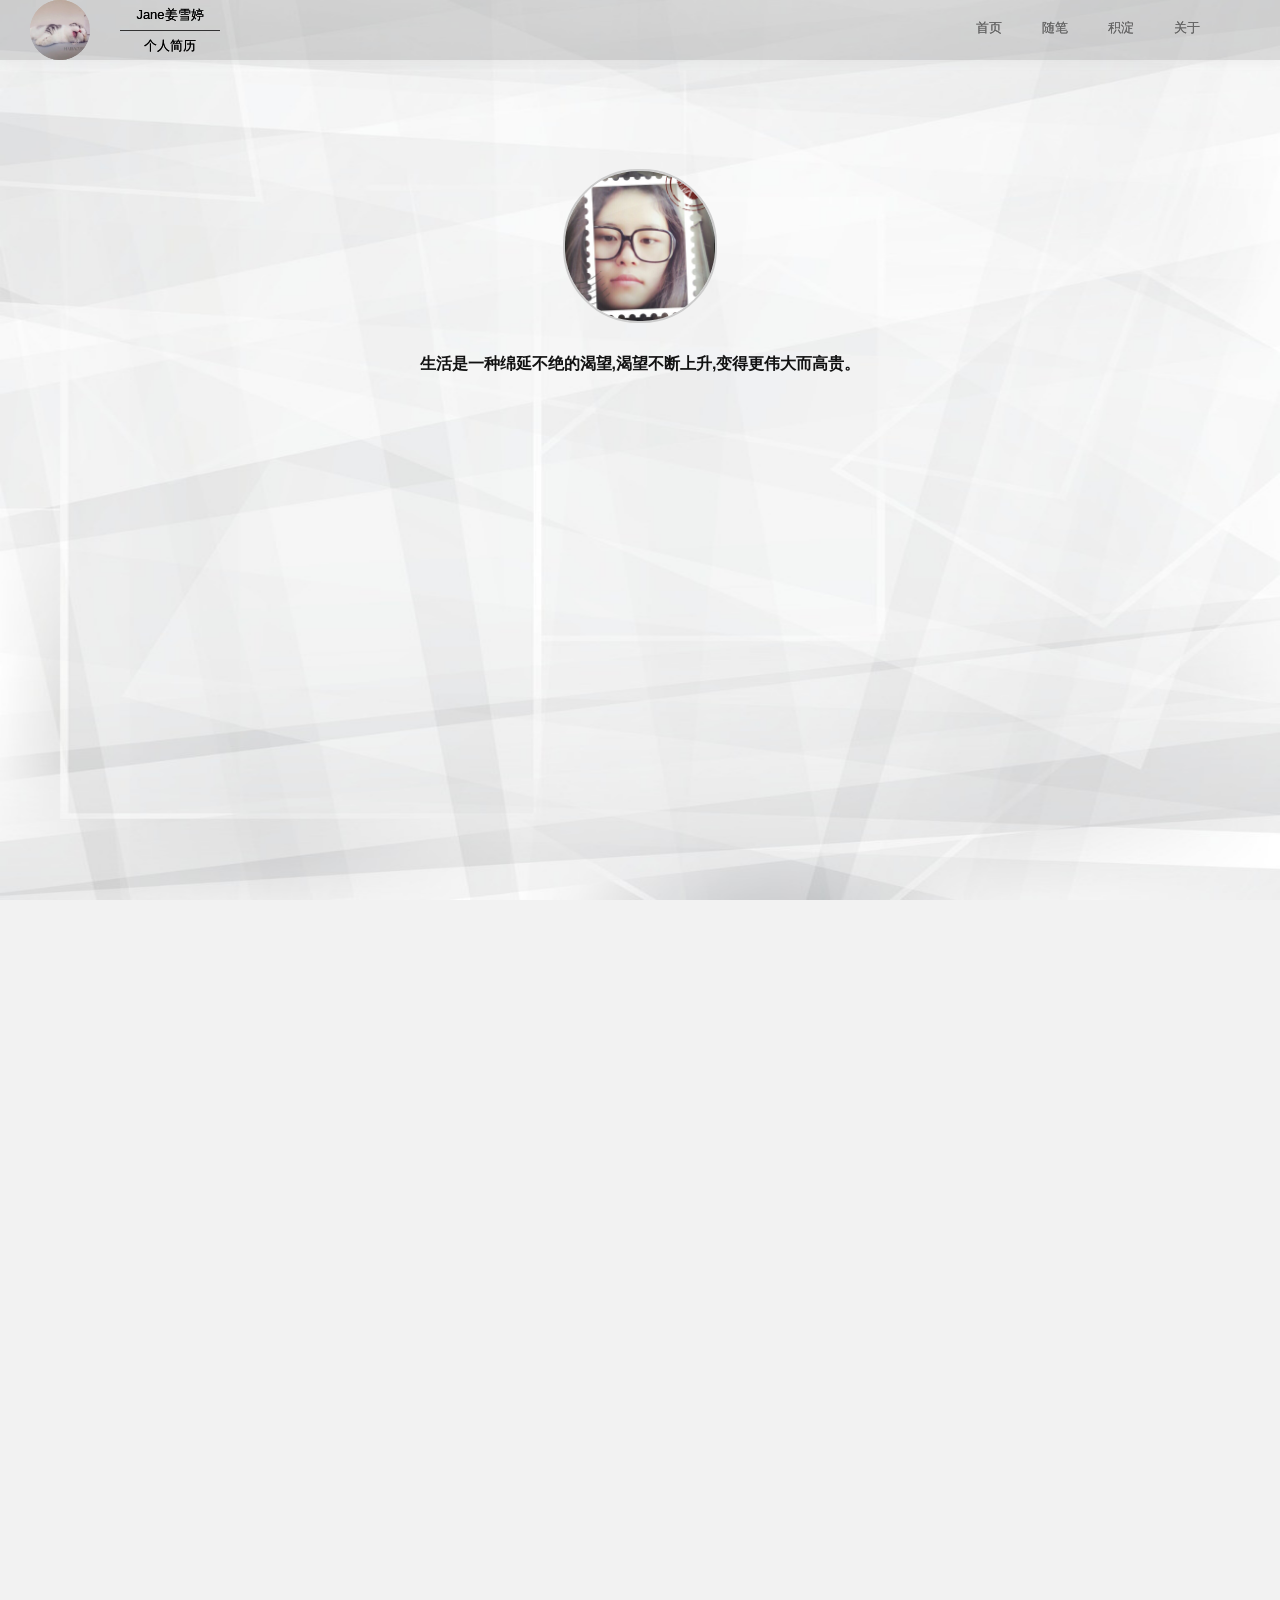
==== commit 5b5e5464: "modify" ====
--- a/index.html
+++ b/index.html
@@ -58,10 +58,10 @@
 				<div id="home_info">
 					<p id="home_info1">生活是一种绵延不绝的渴望,渴望不断上升,变得更伟大而高贵。</p>
 					<div id="home_info_box">
-						<p id="home_info2">我叫赵柯宇</p>
-						<p id="home_info3">25岁</p>
+						<p id="home_info2">我叫姜雪婷</p>
+						<p id="home_info3">24岁</p>
 						<p id="home_info4">一名前端研发工程师</p>
-						<p id="home_info5">zhaoky2016@163.com</p>
+						<p id="home_info5">15295532162@163.com</p>
 					</div>
 				</div>
 			</div>
@@ -78,19 +78,19 @@
 				<div id="about_list_content">
 					<div class="about_list" id="about_list1">
 						<div class="about_list_eg" id="about_en_edu">education</div>
-						<div class="about_list_cn" id="about_cn_edu">学历<p>本科</p></div>
+						<div class="about_list_cn" id="about_cn_edu">学历<p>硕士</p></div>
 					</div>
                     <div class="about_list">
                         <div class="about_list_eg" id="about_en_age">age</div>
-                        <div class="about_list_cn" id="about_cn_age">年龄<p>25岁</p></div>
+                        <div class="about_list_cn" id="about_cn_age">年龄<p>24岁</p></div>
                     </div>
                     <div class="about_list">
                         <div class="about_list_eg" id="about_en_loc">location</div>
-                        <div class="about_list_cn" id="about_cn_loc">坐标<p>成都</p></div>
+                        <div class="about_list_cn" id="about_cn_loc">坐标<p>南京</p></div>
                     </div>
                     <div class="about_list">
                         <div class="about_list_eg" id="about_en_sta">status</div>
-                        <div class="about_list_cn" id="about_cn_sta">状态<p>在职</p></div>
+                        <div class="about_list_cn" id="about_cn_sta">状态<p>应届生</p></div>
                     </div>
 				</div>
 				<div id="about_info"></div>
@@ -151,11 +151,10 @@
                                 <div class="exp_list_left">
                                		<div id="exp_list_left1">
                                         <dl>
-                                            <dt>壹零陆文化传播有限责任公司</dt>
-                                            <dd class="exp_list_time">2014年3月~2014年9月</dd>
-                                            <dd>网络部（实习）</dd>
-                                            <dd>负责网站后台维护，微博、微信等新媒体创意撰写，营销和推广</dd>
-                                            <dd>负责百度PPC后台调整</dd>
+                                            <dt>江苏慧泽信息技术有限公司</dt>
+                                            <dd class="exp_list_time">2016年3月~2016年7月</dd>
+                                            <dd>软件部（实习）</dd>
+                                            <dd>负责跬步APP运营后台的开发和维护，App营销和推广</dd>
                                             <dd>获得<a href="#" class="md-trigger" data-modal="modal-1">最佳新人奖</a></dd>
                                             <dd>同期工作之余开始<a href="#" class="md-trigger" data-modal="modal-2">系统性的自学web前端各项技术</a></dd>
                                         </dl>
@@ -166,17 +165,16 @@
                                 <div class="exp_list_left">
                                 	<div id="exp_list_left2">
                                         <dl>
-                                            <dt>四川卓煌企业管理有限公司</dt>
-                                            <dd class="exp_list_time">2014年9月~2015年7月</dd>
+                                            <dt>南京数领科技有限公司</dt>
+                                            <dd class="exp_list_time">2016年8月~2016年12月</dd>
                                             <dd>管理部</dd>
-                                            <dd>负责网站后台维护及几个企业公司的官网开发</dd>
-                                            <dd>负责百度竞价操作及seo优化</dd>
+                                            <dd>负责公司官网的开发和维护</dd>
                                             <dd>同期工作之余提升自己原生JS的编码能力</dd>
                                         </dl>
                                     </div>
                             	</div>
                         	</div>
-                            <div class="exp_list">
+                            <!-- <div class="exp_list">
                                 <div class="exp_list_left">
                                     <div id="exp_list_left3">
                                         <dl>
@@ -190,7 +188,7 @@
                                         </dl>
                                     </div>
                                 </div>
-                            </div>
+                            </div> -->
                         </div>
                     <div id="exp_list_to">
                     	<div id="exp_list_toleft"><img src="images/exp_list_toleft.png" /></div>
@@ -199,9 +197,9 @@
                     </div>
                     <div id="exp_timeline" class="exp_scale">
                     	<div>
-                            <a href="#" title="2014年3月~2014年9月"></a>
-                            <a href="#" title="2014年9月~2015年7月"></a>
-                            <a href="#" title="2015年7月~现在"></a>
+                            <a href="#" title="2016年3月~2016年7月"></a>
+                            <a href="#" title="2016年8月~2016年12月"></a>
+                            <!-- <a href="#" title="2015年7月~现在"></a> -->
                         </div>
                     </div>             
                 </div>
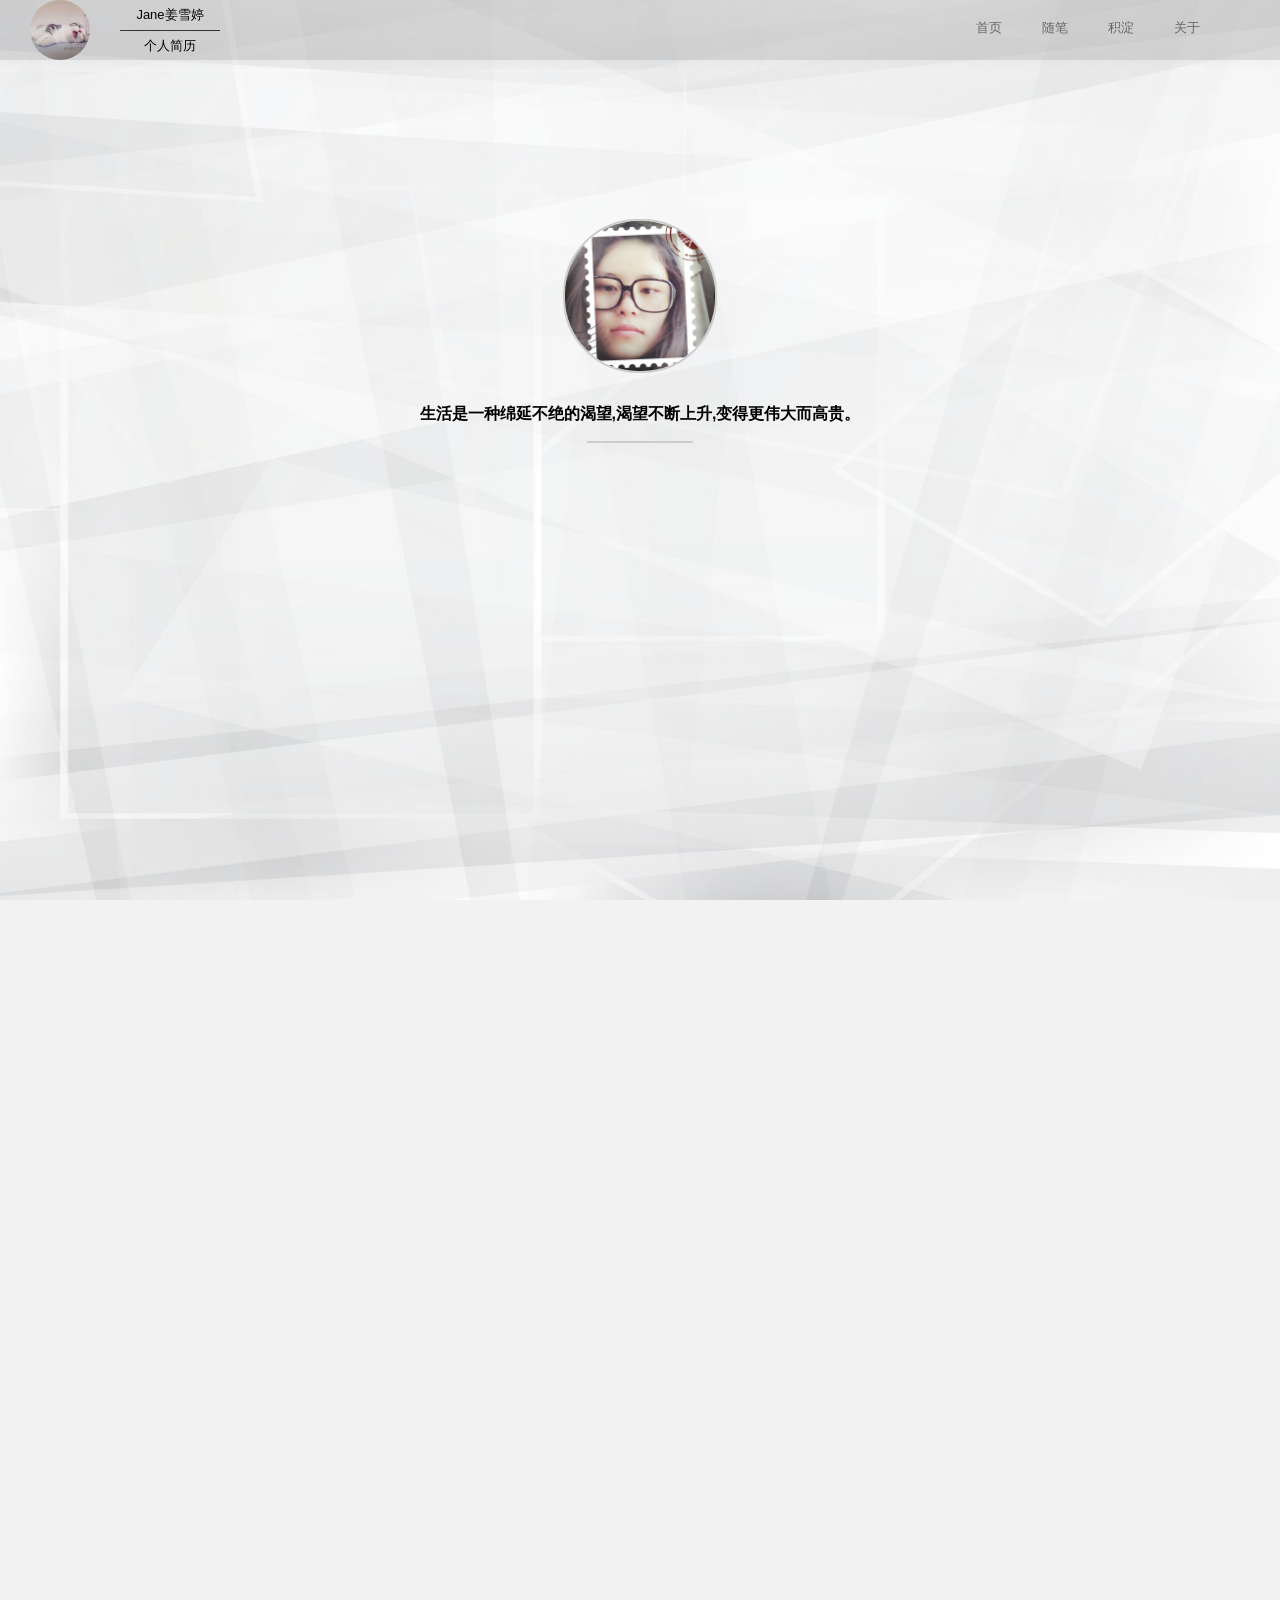
==== commit 1f8a09b3: "update modify" ====
--- a/index.html
+++ b/index.html
@@ -383,392 +383,5 @@
 <script src="javascripts/modalEffects.js"></script>
 <script src="javascripts/index.js"></script>
 </html>
-=======
-<!DOCTYPE html>
-<html>
 
-<head>
-    <meta charset='utf-8'>
-    <meta http-equiv="X-UA-Compatible" content="chrome=1">
-    <meta name="description" content="Janejxt.GitHub.io : my resume">
-    <meta name="keywords" content="web前端个人简历" />
-    <meta name="description" content="姜雪婷的web前端工程师个人简历">
-	<link rel="stylesheet" href="stylesheets/reset.css" />
-	<link rel="stylesheet" href="stylesheets/jquery.fullPage.css" />
-	<link rel="stylesheet" href="stylesheets/component.css" />
-	<link rel="stylesheet" href="stylesheets/index.css" />
-	<title>web前端工程师简历</title>
-</head>
-<body>
-<!-- header navigation -->
-<header>
-	<div id="logo">
-		<div id="header_img"><img src="images/logo.jpg" alt="" /></div>
-		<div id="header_p">
-			<p id="header_p1">Jane姜雪婷</p>
-			<p id="header_p2">个人简历</p>
-		</div>
-	</div>
-	<nav>
-		<ul>
-			<li><a href="">首页</a></li>
-			<li><a href="">随笔</a></li>
-			<li><a href="">积淀</a></li>
-			<li><a href="">关于</a></li>
-		</ul>
-	</nav>
-</header>
-<!-- header navigation end -->
-<!-- aside navigation -->
-<aside>
-		<a href="#page1"><b>首页</b></a>
-		<a href="#page2"><b>关于我</b></a>
-		<a href="#page3"><b>专业技能</b></a>
-		<a href="#page4"><b>我的经历</b></a>
-		<a href="#page5"><b>我的作品</b></a>
-		<a href="#page6"><b>联系我</b></a>
-</aside>
-<!-- aside navigation end -->
-<!-- home page -->
-<div id="dowebok">
-	<!-- home -->
-	<div class="section one">
-		<div id="home">
-			<div id="home_content">
-				<div id="home_head">
-					<div id="home_head_content">
-						<img src="images/photo1.jpg" id="home_photo1" alt="" />
-						<img src="images/photo2.jpg" id="home_photo2" alt="" />
-					</div>
-				</div>
-				<div id="home_info">
-					<p id="home_info1">生活是一种绵延不绝的渴望,渴望不断上升,变得更伟大而高贵。</p>
-					<div id="home_info_box">
-						<p id="home_info2">我叫赵柯宇</p>
-						<p id="home_info3">25岁</p>
-						<p id="home_info4">一名前端研发工程师</p>
-						<p id="home_info5">zhaoky2016@163.com</p>
-					</div>
-				</div>
-			</div>
-		</div>
-	</div>
-	<!-- home end -->
-	<!-- about -->
-	<div class="section two">
-		<div id="about">
-			<div id="about_content">
-				<div class="title">
-					<h1>关于我</h1>
-				</div>
-				<div id="about_list_content">
-					<div class="about_list" id="about_list1">
-						<div class="about_list_eg" id="about_en_edu">education</div>
-						<div class="about_list_cn" id="about_cn_edu">学历<p>本科</p></div>
-					</div>
-                    <div class="about_list">
-                        <div class="about_list_eg" id="about_en_age">age</div>
-                        <div class="about_list_cn" id="about_cn_age">年龄<p>25岁</p></div>
-                    </div>
-                    <div class="about_list">
-                        <div class="about_list_eg" id="about_en_loc">location</div>
-                        <div class="about_list_cn" id="about_cn_loc">坐标<p>成都</p></div>
-                    </div>
-                    <div class="about_list">
-                        <div class="about_list_eg" id="about_en_sta">status</div>
-                        <div class="about_list_cn" id="about_cn_sta">状态<p>在职</p></div>
-                    </div>
-				</div>
-				<div id="about_info"></div>
-			</div>
-		</div>
-	</div>
-    <!-- about end -->
-    <!-- skill -->
-    <div class="section three">
-		<div id="skill">
-			<div id="skill_content">
-				<div class="title">
-					<h1>专业技能</h1>
-				</div>
-				<div id="skill_info"></div>
-                <div id="skill_list">
-                    <div class="skill_list_content" id="skill_list1">
-                        <div class="skill_icon" id="skill_icon1"></div>
-                        <div class="skill_name">AngularJs</div>
-                        <div class="skill_flag"></div>
-                        <div class="skill_int" id="skill_int1"></div>
-                    </div>
-                    <div class="skill_list_content" id="skill_list2">
-                        <div class="skill_icon" id="skill_icon2"></div>
-                        <div class="skill_name">HTML</div>
-                        <div class="skill_flag"></div>
-                        <div class="skill_int" id="skill_int2"></div>
-                    </div>
-                    <div class="skill_list_content" id="skill_list3">
-                        <div class="skill_icon" id="skill_icon3"></div>
-                        <div class="skill_name">CSS</div>
-                        <div class="skill_flag"></div>
-                        <div class="skill_int" id="skill_int3"></div>
-                    </div>
-                    <div class="skill_list_content" id="skill_list4">
-                        <div class="skill_icon" id="skill_icon4"></div>
-                        <div class="skill_name">JavaScript</div>
-                        <div class="skill_flag"></div>
-                        <div class="skill_int" id="skill_int4"></div>
-                    </div>
-                </div>
-            </div>
-        </div>
-    </div>
-    <!-- skill end -->
-    <!-- experience -->
-    <div class="section four">
-    	<div id="exp">
-        	<div id="exp_content">
-        		<div class="title">
-                	<h1>我的经历</h1>
-                </div>
-                <div id="exp_info" class="exp_scale"></div>
-                <div id="exp_list_slider">
-                	<div id="exp_list_slider_content" class="exp_scale">
-                        <div id="exp_list_content">
-                            <div class="exp_list">
-                                <div class="exp_list_left">
-                               		<div id="exp_list_left1">
-                                        <dl>
-                                            <dt>壹零陆文化传播有限责任公司</dt>
-                                            <dd class="exp_list_time">2014年3月~2014年9月</dd>
-                                            <dd>网络部（实习）</dd>
-                                            <dd>负责网站后台维护，微博、微信等新媒体创意撰写，营销和推广</dd>
-                                            <dd>负责百度PPC后台调整</dd>
-                                            <dd>获得<a href="#" class="md-trigger" data-modal="modal-1">最佳新人奖</a></dd>
-                                            <dd>同期工作之余开始<a href="#" class="md-trigger" data-modal="modal-2">系统性的自学web前端各项技术</a></dd>
-                                        </dl>
-                                    </div>
-                                </div>
-                        	</div>
-                        	<div class="exp_list">
-                                <div class="exp_list_left">
-                                	<div id="exp_list_left2">
-                                        <dl>
-                                            <dt>四川卓煌企业管理有限公司</dt>
-                                            <dd class="exp_list_time">2014年9月~2015年7月</dd>
-                                            <dd>管理部</dd>
-                                            <dd>负责网站后台维护及几个企业公司的官网开发</dd>
-                                            <dd>负责百度竞价操作及seo优化</dd>
-                                            <dd>同期工作之余提升自己原生JS的编码能力</dd>
-                                        </dl>
-                                    </div>
-                            	</div>
-                        	</div>
-                            <div class="exp_list">
-                                <div class="exp_list_left">
-                                    <div id="exp_list_left3">
-                                        <dl>
-                                            <dt>成都兰途网络科技有限公司</dt>
-                                            <dd class="exp_list_time">2015年7月~现在</dd>
-                                            <dd>前端技术部</dd>
-                                            <dd>负责快速构建高质量移动app页面</dd>
-                                            <dd>用less预编译css，gulp进行自动化构建</dd>
-                                            <dd>使用原生JS+angularJS进行前端开发</dd>
-                                            <dd>使用git svn进行版本控制，Phonegap/Cordova进行app打包</dd>
-                                        </dl>
-                                    </div>
-                                </div>
-                            </div>
-                        </div>
-                    <div id="exp_list_to">
-                    	<div id="exp_list_toleft"><img src="images/exp_list_toleft.png" /></div>
-                    	<div id="exp_list_toright"><img src="images/exp_list_toright.png" /></div>
-                    </div>
-                    </div>
-                    <div id="exp_timeline" class="exp_scale">
-                    	<div>
-                            <a href="#" title="2014年3月~2014年9月"></a>
-                            <a href="#" title="2014年9月~2015年7月"></a>
-                            <a href="#" title="2015年7月~现在"></a>
-                        </div>
-                    </div>             
-                </div>
-            </div>
-        </div>
-    </div> 
-    <!-- experience end -->
-    <!-- demo -->
-    <div class="section five">
-    	<div id="demo">
-        	<div id="demo_content">
-            	<div class="title">
-                	<h1>我的作品</h1>
-                </div>
-                <div id="demo_content_list">
-                    <ul class="demo_box">
-                    	<li class="demo_scale">
-                            <div class="demo_box_content">
-                            	<div class="demo_box_hover">
-                                    <p class="demo_box_title">DEMO:DOM编程艺术</p>
-                                    <span class="demo_box_hover_icon">
-                                        <a href="demo/js原生demo/index.html" target="_blank" class="demo_box_link">
-                                            <img src="images/demo-link.png" alt="" />
-                                        </a>
-                                    </span>
-                                </div>
-                                <img src="images/demo_box1.jpg" alt="" class="demo_box_bg"/>
-                            </div>
-                        </li>
-                        <li class="demo_scale">
-                            <div class="demo_box_content">
-                                <div class="demo_box_hover">
-                                    <p class="demo_box_title">乾程企业</p>
-									<span class="demo_box_hover_icon">
-										<a href="http://www.sctyqc.cn/index.html" target="_blank" class="demo_box_link">
-											<img src="images/demo-link.png" alt="" />
-										</a>
-									</span>
-								</div>
-								<img src="images/demo_box2.jpg" alt="" class="demo_box_bg"/>
-							</div>
-                        </li>
-                        <li class="demo_scale">
-							<div class="demo_box_content">
-                            	<div class="demo_box_hover">
-									<p class="demo_box_title">卓煌企业</p>
-                                    <span class="demo_box_hover_icon">
-                                    	<a href="http://www.sczhuohuang.com" target="_blank" class="demo_box_link">
-											<img src="images/demo-link.png" alt="" />
-                                        </a>
-                                    </span>
-                                </div>
-								<img src="images/demo_box3.jpg" alt="" class="demo_box_bg"/>
-                            </div>
-                        </li>
-                        <li class="demo_scale">
-							<div class="demo_box_content">
-                            	<div class="demo_box_hover">
-                                	<p class="demo_box_title">兰途科技</p>
-                                    <span class="demo_box_hover_icon">
-                                    	<a href="http://www.lantunet.com" target="_blank" class="demo_box_link">
-											<img src="images/demo-link.png" alt="" />
-                                        </a>
-                                    </span>
-                                </div>
-								<img src="images/demo_box4.jpg" alt="" class="demo_box_bg"/>
-                            </div>
-                        </li>
-                    </ul>
-				</div> 
-                <div id="demo_info" class="demo_scale">
-                    <p>这是我的部分demo。</p>
-                    <p>更多demo请移步<a href="#" class="md-trigger" data-modal="modal-3">这里</a>。</p>
-                </div>
-            </div>
-        </div>
-    </div>
-    <!-- demo end -->
-    <!-- contact -->
-	<div class="section six">
-		<div id="contact">
-			<div id="contact_content">
-				<div class="title">
-					<h1>联系我</h1>
-				</div>
-                <div id="contact_head">
-					<div id="contact_head1">灵感 代码 梦想 未来</div>
-                    <div id="contact_head2">
-                    	<span>inspiration</span>
-                        <span>code</span>
-                        <span>dream</span>
-                        <span>future</span>
-                    </div>
-                </div>
-                <div id="contact_info" class="contact_scale">
-                    <ul></ul>
-                </div>
-                <div id="contact_way">
-					<div id="contact_message1" class="contact_message contact_scale">follow me</div>
-                    <div id="contact_form">
-                        梦想成为前端工程师？<br/>
-                        前端自学迷茫？<br/>
-                        前端面试会问什么？<br/>
-                        想学习该简历怎么制作？<br/><br/>
-                        QQ小群：<a target="_blank" href="http://shang.qq.com/wpa/qunwpa?idkey=959d5b7e9bab932c87cdd68372cfefd772293deaeceaba3e015ba35463200fe5">Fe.d小分队</a><br/><br/>
-                        互相学习交流，共同进步O(∩_∩)O~
-                    </div>
-                    <div id="contact_message2" class="contact_message">谢谢</div>
-                </div>
-            </div>
-            <footer class="contact_scale">
-				<div class="contact_scale footer">
-                    <a href="http://blog.csdn.net/zhcscs" target="_blank">CSDN</a>|
-                    <a href="http://weibo.com/zky2013" target="_blank">微博</a>|
-                    <a href="https://www.zhihu.com/people/fezky" target="_blank">知乎</a>|
-                    <a href="https://segmentfault.com/u/keyu2016" target="_blank">豆瓣</a>|
-                    <a href="https://github.com/zhaoky" target="_blank">Github</a>
-                </div>
-				<div class="contact_scale footer">All Rights Reserved&nbsp;</div>
-				<div class="contact_scale footer"><a href="http://www.miitbeian.gov.cn/" target="_blank">蜀ICP备15021330号</a>&nbsp;Copyright &copy; 2015 - 2016</div>
-			</footer>
-        </div>
-	</div>
-    <!-- contact end -->
-</div>
-<!-- home page end -->
-<!-- pop layer -->
-<div class="md-modal md-effect-11" id="modal-1">
-	<div class="md-content">
-		<h3>小黄人O(∩_∩)O~</h3>
-		<div>
-			<img src="images/Minions.jpg" alt="" />
-			<button class="md-close">明白了</button>
-		</div>
-	</div>
-</div>
-<div class="md-modal md-effect-13" id="modal-2">
-	<div class="md-content">
-		<h3>学习路线</h3>
-		<div class="modal-learn">
-           	<p>学习用到的书籍</p>
-            <ul>
-                <li>《html5+css3基础教程（第七版）》</li>
-                <li>《css揭秘》</li>
-                <li>《JavaScript DOM编程艺术（第二版）》</li>
-                <li>《锋利的jQuery（第二版）》</li>
-                <li>《JavaScript高级程序设计（第三版）》</li>
-                <li>《JavaScript权威指南》</li>
-            </ul>
-			<button class="md-close">明白了</button>
-		</div>
-	</div>
-</div>
-<div class="md-modal md-effect-11" id="modal-3">
-    <div class="md-content">
-        <h3>移动APP：兰途校园</h3>
-        <div class="modal-example">
-            <p>已上线学校</p>
-            <ul>
-                <li><span><a href="https://app.cufe.edu.cn/" target="_blank">中央财经大学</a></span></li>
-                <li><span><a href="https://app.bjtu.edu.cn/getapp/" target="_blank">北京交通大学</a></span></li>
-                <li><span><a href="https://bhna.buaa.edu.cn/bhna/" target="_blank">北京航空航天大学</a></span></li>
-                <li><span><a href="https://app.nacta.edu.cn/" target="_blank">中国戏曲学院</a></span></li>
-                <li><span><a href="https://download.haust.edu.cn/haust/getApp/" target="_blank">河南科技大学</a></span></li>
-                <li><span><a href="http://app.bisu.edu.cn/" target="_blank">北京第二外国语大学</a></span></li>
-                <li><span><a href="http://app.swpu.edu.cn/" target="_blank">西南石油大学</a></span></li>
-            </ul>
-            <p>更多在建...</p>
-            <button class="md-close">明白了</button>
-        </div>
-    </div>
-</div>
-<div class="md-overlay"></div>
-<!-- pop layer -->
-</body>
-<script src="javascripts/jquery-1.11.2.min.js"></script>
-<script src="javascripts/jquery.easing.min.js"></script>
-<script src="javascripts/jquery.fullPage.min.js"></script>
-<script src="javascripts/classie.js"></script>
-<script src="javascripts/cssParser.js"></script>
-<script src="javascripts/modalEffects.js"></script>
-<script src="javascripts/index.js"></script>
-</html>
 
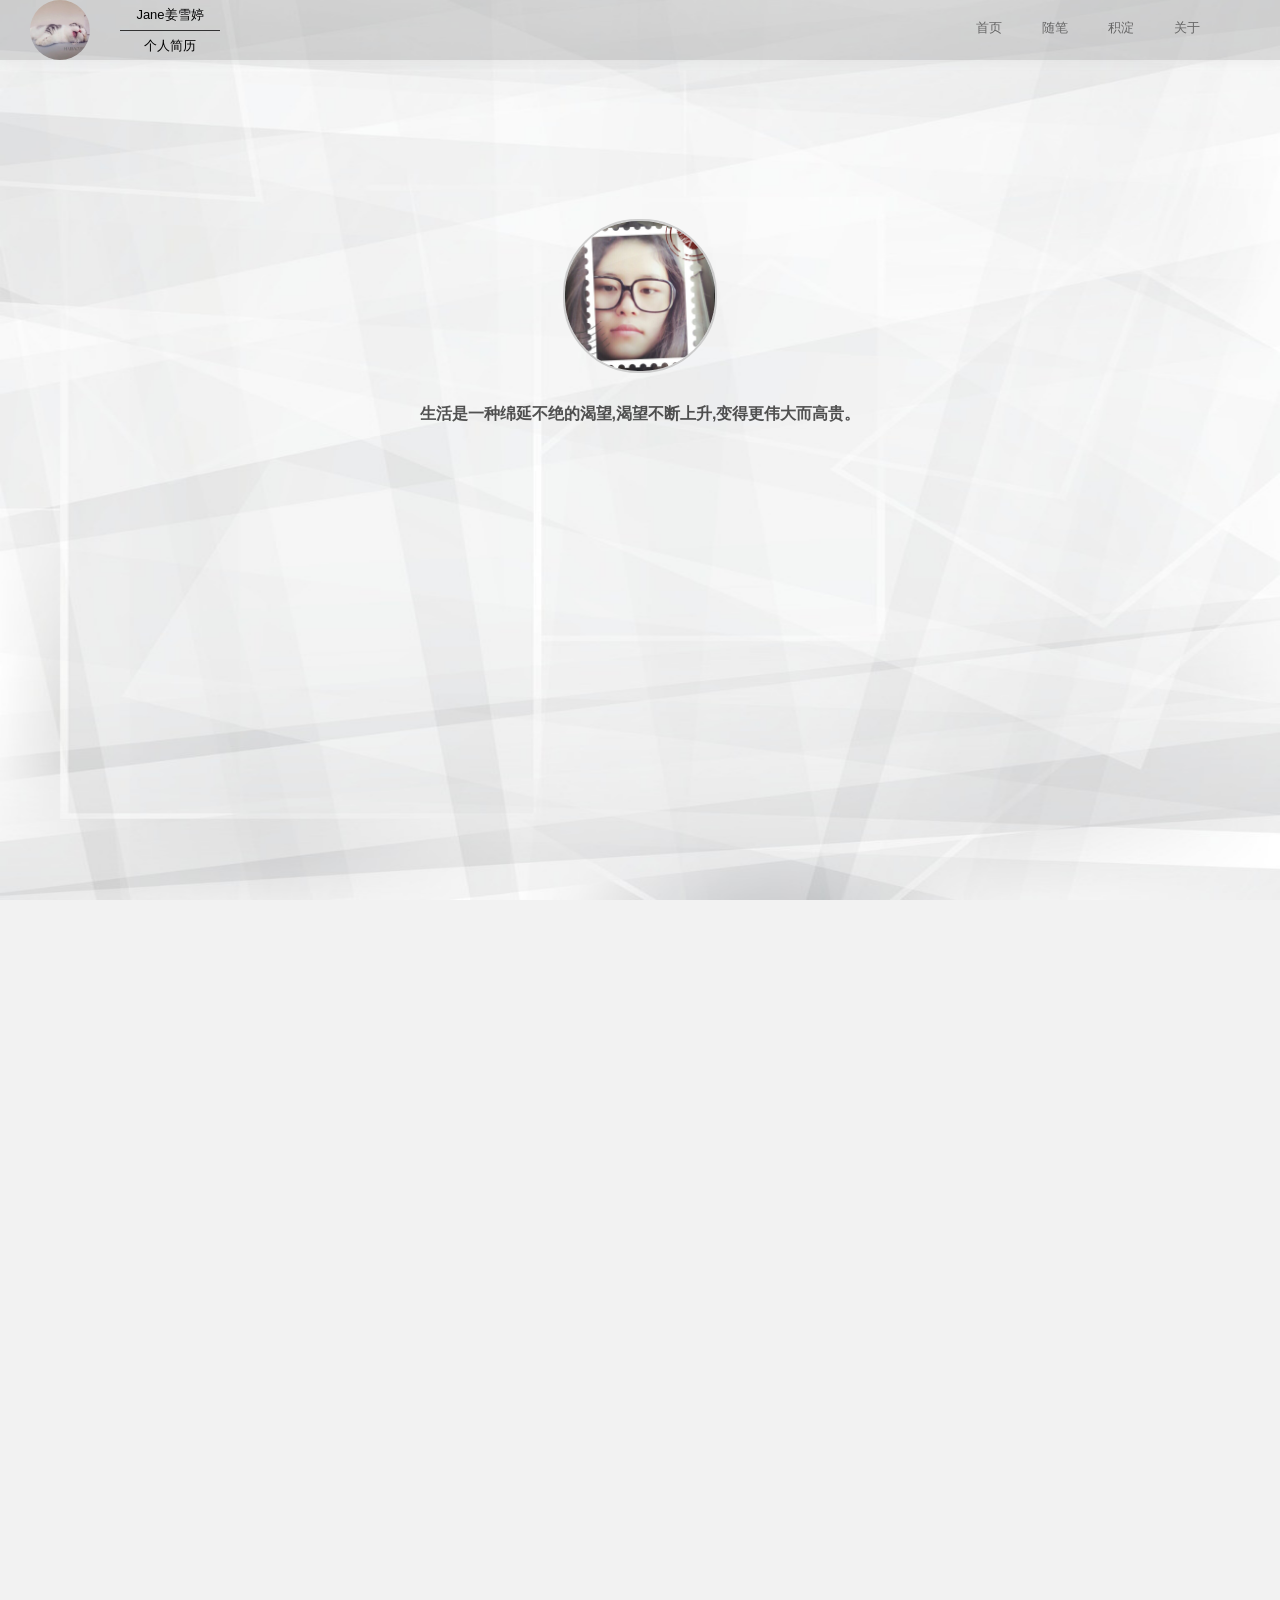
==== commit e0fbc168: "sss ssss" ====
--- a/index.html
+++ b/index.html
@@ -232,9 +232,9 @@
                         <li class="demo_scale">
                             <div class="demo_box_content">
                                 <div class="demo_box_hover">
-                                    <p class="demo_box_title">乾程企业</p>
+                                    <p class="demo_box_title">江苏慧泽信息技术有限公司</p>
 									<span class="demo_box_hover_icon">
-										<a href="http://www.sctyqc.cn/index.html" target="_blank" class="demo_box_link">
+										<a href="#" target="_blank" class="demo_box_link">
 											<img src="images/demo-link.png" alt="" />
 										</a>
 									</span>
@@ -245,9 +245,9 @@
                         <li class="demo_scale">
 							<div class="demo_box_content">
                             	<div class="demo_box_hover">
-									<p class="demo_box_title">卓煌企业</p>
+									<p class="demo_box_title">江苏慧泽</p>
                                     <span class="demo_box_hover_icon">
-                                    	<a href="http://www.sczhuohuang.com" target="_blank" class="demo_box_link">
+                                    	<a href="#" target="_blank" class="demo_box_link">
 											<img src="images/demo-link.png" alt="" />
                                         </a>
                                     </span>
@@ -258,9 +258,9 @@
                         <li class="demo_scale">
 							<div class="demo_box_content">
                             	<div class="demo_box_hover">
-                                	<p class="demo_box_title">兰途科技</p>
+                                	<p class="demo_box_title">南京数领</p>
                                     <span class="demo_box_hover_icon">
-                                    	<a href="http://www.lantunet.com" target="_blank" class="demo_box_link">
+                                    	<a href="#" target="_blank" class="demo_box_link">
 											<img src="images/demo-link.png" alt="" />
                                         </a>
                                     </span>
@@ -298,16 +298,8 @@
                     <ul></ul>
                 </div>
                 <div id="contact_way">
-					<div id="contact_message1" class="contact_message contact_scale">follow me</div>
-                    <div id="contact_form">
-                        梦想成为前端工程师？<br/>
-                        前端自学迷茫？<br/>
-                        前端面试会问什么？<br/>
-                        想学习该简历怎么制作？<br/><br/>
-                        QQ小群：<a target="_blank" href="http://shang.qq.com/wpa/qunwpa?idkey=959d5b7e9bab932c87cdd68372cfefd772293deaeceaba3e015ba35463200fe5">Fe.d小分队</a><br/><br/>
-                        互相学习交流，共同进步O(∩_∩)O~
-                    </div>
-                    <div id="contact_message2" class="contact_message">谢谢</div>
+					
+                    
                 </div>
             </div>
             <footer class="contact_scale">
@@ -355,9 +347,9 @@
 </div>
 <div class="md-modal md-effect-11" id="modal-3">
     <div class="md-content">
-        <h3>移动APP：兰途校园</h3>
+        <h3>移动APP：跬步</h3>
         <div class="modal-example">
-            <p>已上线学校</p>
+            <p>已上线</p>
             <ul>
                 <li><span><a href="https://app.cufe.edu.cn/" target="_blank">中央财经大学</a></span></li>
                 <li><span><a href="https://app.bjtu.edu.cn/getapp/" target="_blank">北京交通大学</a></span></li>
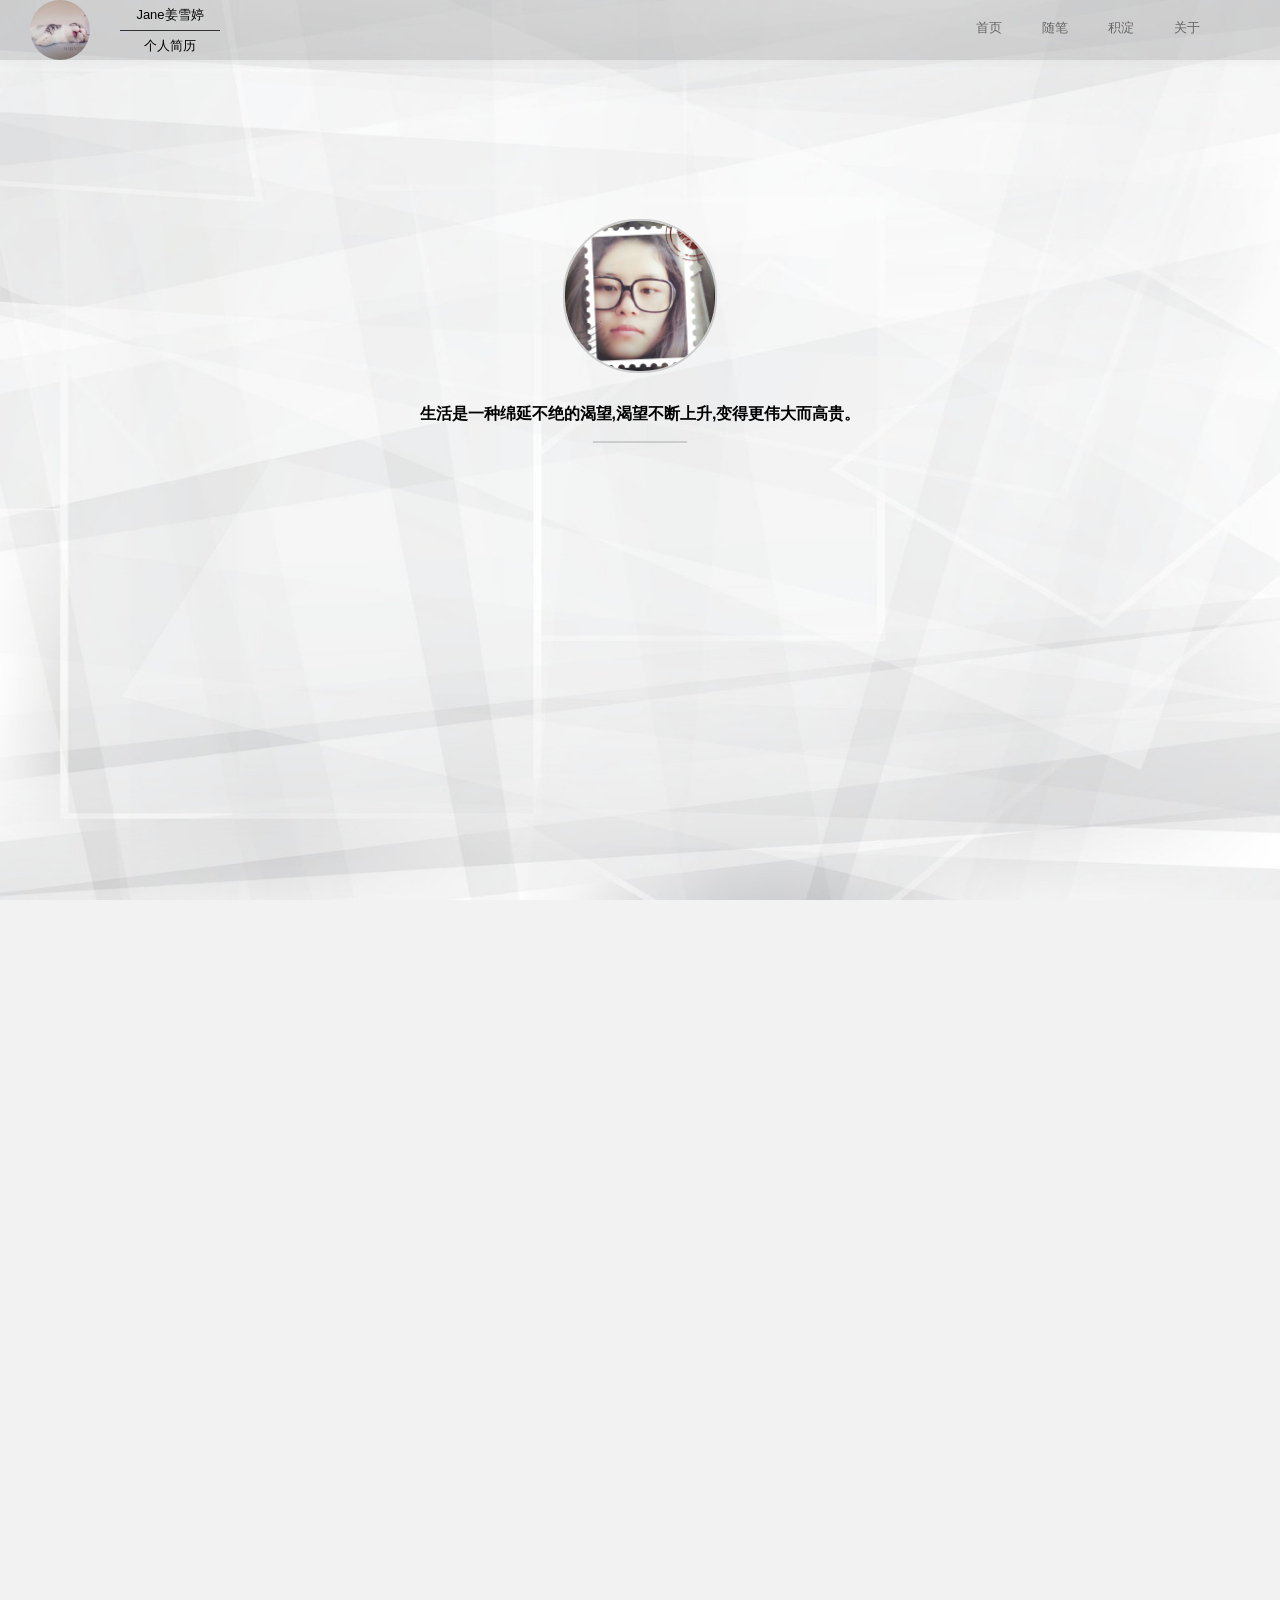
==== commit a7d54560: "saa ss" ====
--- a/index.html
+++ b/index.html
@@ -304,14 +304,13 @@
             </div>
             <footer class="contact_scale">
 				<div class="contact_scale footer">
-                    <a href="http://blog.csdn.net/zhcscs" target="_blank">CSDN</a>|
-                    <a href="http://weibo.com/zky2013" target="_blank">微博</a>|
-                    <a href="https://www.zhihu.com/people/fezky" target="_blank">知乎</a>|
-                    <a href="https://segmentfault.com/u/keyu2016" target="_blank">豆瓣</a>|
-                    <a href="https://github.com/zhaoky" target="_blank">Github</a>
+                    <a href="#" target="_blank">CSDN</a>|
+                    <a href="#" target="_blank">微博</a>|
+                    <a href="#" target="_blank">知乎</a>|
+                    <a href="https://github.com/Janejxt" target="_blank">Github</a>
                 </div>
 				<div class="contact_scale footer">All Rights Reserved&nbsp;</div>
-				<div class="contact_scale footer"><a href="http://www.miitbeian.gov.cn/" target="_blank">蜀ICP备15021330号</a>&nbsp;Copyright &copy; 2015 - 2016</div>
+				<div class="contact_scale footer"><a href="http://www.miitbeian.gov.cn/" target="_blank">ICP备号111111111</a>&nbsp;Copyright &copy; 2016 - 2017</div>
 			</footer>
         </div>
 	</div>
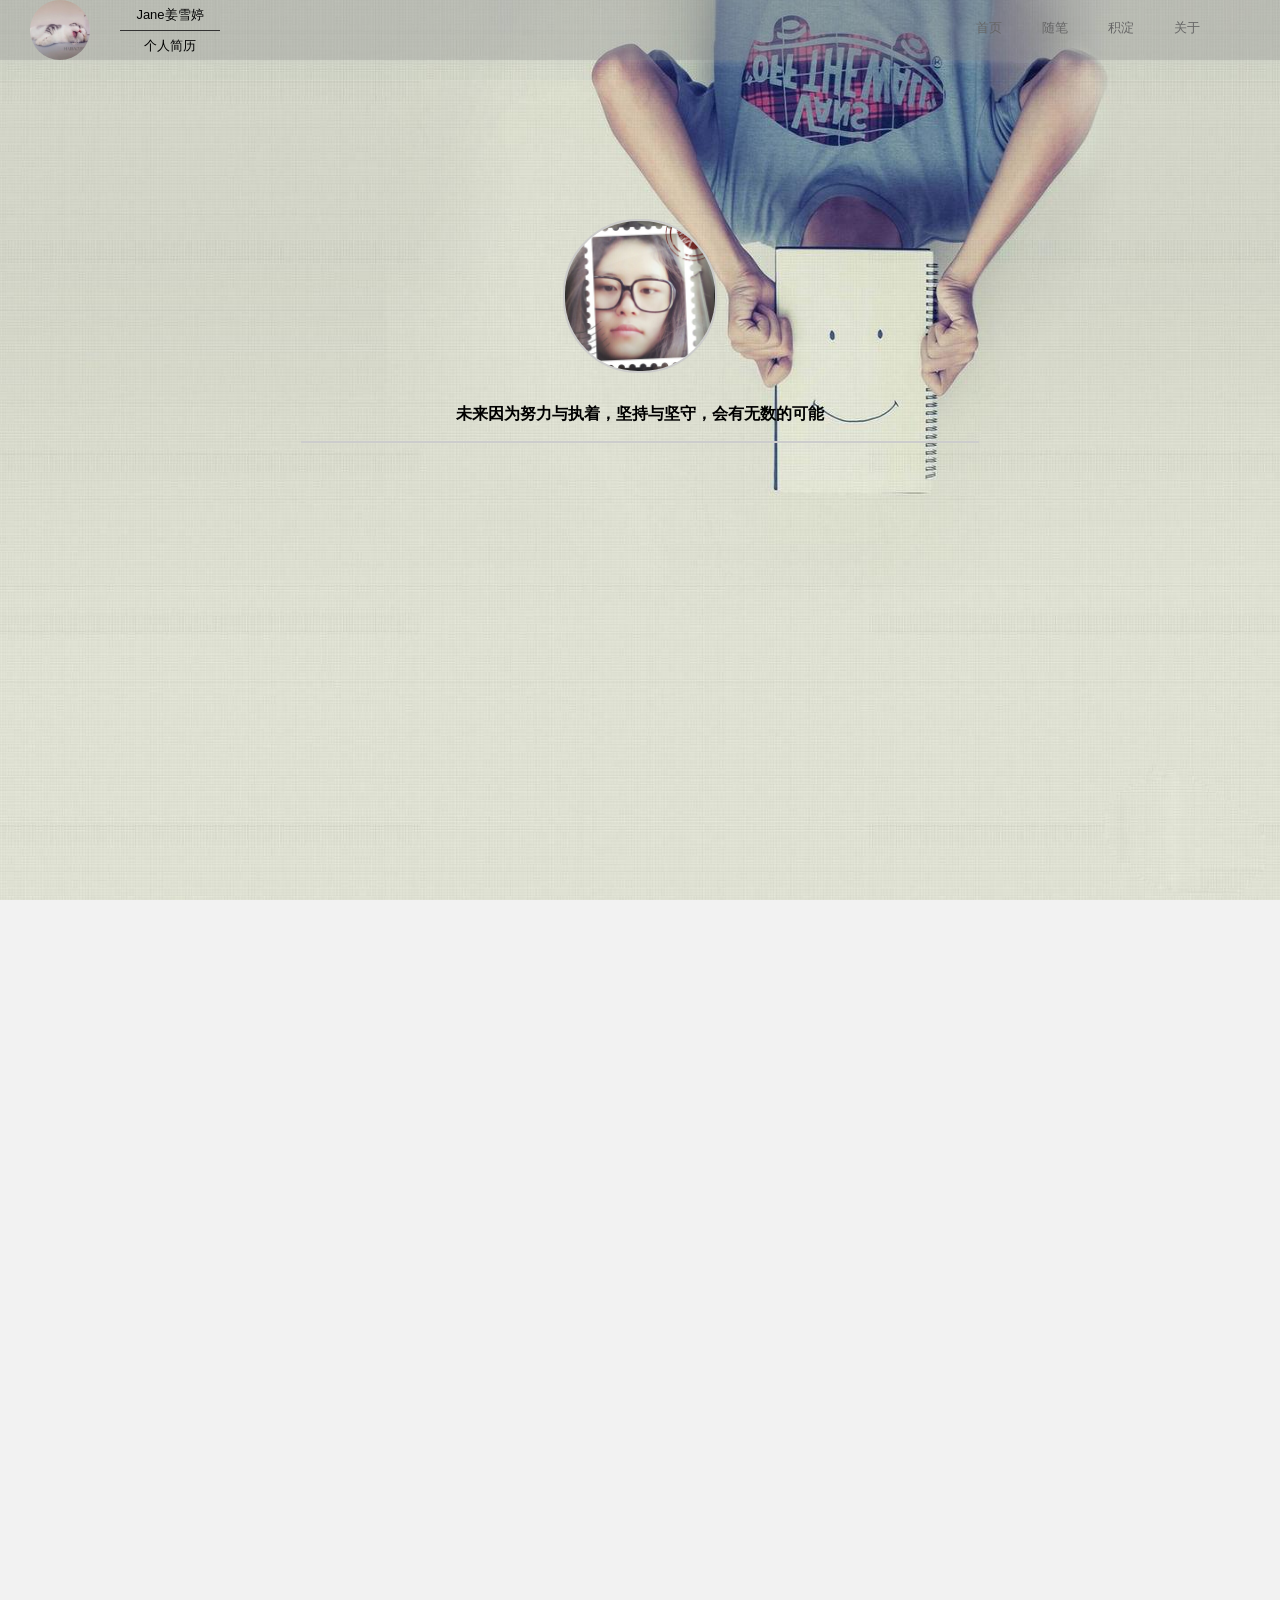
==== commit 7b5e719e: "modify" ====
--- a/index.html
+++ b/index.html
@@ -1,4 +1,3 @@
-
 
 <!doctype html>
 <html>
@@ -7,6 +6,7 @@
 	<meta http-equiv="X-UA-Compatible" content="chrome=1" />
     <meta name="keywords" content="web前端个人简历" />
     <meta name="description" content="姜雪婷的web前端工程师个人简历">
+    <link rel="shortcut icon" href="images/favicon.jpg">
 	<link rel="stylesheet" href="stylesheets/reset.css" />
 	<link rel="stylesheet" href="stylesheets/jquery.fullPage.css" />
 	<link rel="stylesheet" href="stylesheets/component.css" />
@@ -43,9 +43,9 @@
 		<a href="#page6"><b>联系我</b></a>
 </aside>
 <!-- aside navigation end -->
-<!-- home page -->
+<!-- home page分屏开始 -->
 <div id="dowebok">
-	<!-- home -->
+	<!-- home第一屏 -->
 	<div class="section one">
 		<div id="home">
 			<div id="home_content">
@@ -56,7 +56,7 @@
 					</div>
 				</div>
 				<div id="home_info">
-					<p id="home_info1">生活是一种绵延不绝的渴望,渴望不断上升,变得更伟大而高贵。</p>
+					<p id="home_info1">未来因为努力与执着，坚持与坚守，会有无数的可能</p>
 					<div id="home_info_box">
 						<p id="home_info2">我叫姜雪婷</p>
 						<p id="home_info3">24岁</p>
@@ -68,7 +68,7 @@
 		</div>
 	</div>
 	<!-- home end -->
-	<!-- about -->
+	<!-- about第二屏 -->
 	<div class="section two">
 		<div id="about">
 			<div id="about_content">
@@ -98,7 +98,7 @@
 		</div>
 	</div>
     <!-- about end -->
-    <!-- skill -->
+    <!-- skill第三屏 -->
     <div class="section three">
 		<div id="skill">
 			<div id="skill_content">
@@ -109,26 +109,26 @@
                 <div id="skill_list">
                     <div class="skill_list_content" id="skill_list1">
                         <div class="skill_icon" id="skill_icon1"></div>
+                        <div class="skill_name">HTML</div>
+                        <div class="skill_flag"></div>
+                        <div class="skill_int" id="skill_int1"></div>
+                    </div>
+                    <div class="skill_list_content" id="skill_list2">
+                        <div class="skill_icon" id="skill_icon2"></div>
+                        <div class="skill_name">CSS</div>
+                        <div class="skill_flag"></div>
+                        <div class="skill_int" id="skill_int2"></div>
+                    </div>
+                    <div class="skill_list_content" id="skill_list3">
+                        <div class="skill_icon" id="skill_icon3"></div>
+                        <div class="skill_name">JavaScript</div>
+                        <div class="skill_flag"></div>
+                        <div class="skill_int" id="skill_int3"></div>
+                    </div>
+                    <div class="skill_list_content" id="skill_list4">
+                        <div class="skill_icon" id="skill_icon4"></div>
                         <div class="skill_name">AngularJs</div>
                         <div class="skill_flag"></div>
-                        <div class="skill_int" id="skill_int1"></div>
-                    </div>
-                    <div class="skill_list_content" id="skill_list2">
-                        <div class="skill_icon" id="skill_icon2"></div>
-                        <div class="skill_name">HTML</div>
-                        <div class="skill_flag"></div>
-                        <div class="skill_int" id="skill_int2"></div>
-                    </div>
-                    <div class="skill_list_content" id="skill_list3">
-                        <div class="skill_icon" id="skill_icon3"></div>
-                        <div class="skill_name">CSS</div>
-                        <div class="skill_flag"></div>
-                        <div class="skill_int" id="skill_int3"></div>
-                    </div>
-                    <div class="skill_list_content" id="skill_list4">
-                        <div class="skill_icon" id="skill_icon4"></div>
-                        <div class="skill_name">JavaScript</div>
-                        <div class="skill_flag"></div>
                         <div class="skill_int" id="skill_int4"></div>
                     </div>
                 </div>
@@ -136,7 +136,7 @@
         </div>
     </div>
     <!-- skill end -->
-    <!-- experience -->
+    <!-- experience 第四屏 -->
     <div class="section four">
     	<div id="exp">
         	<div id="exp_content">
@@ -174,7 +174,7 @@
                                     </div>
                             	</div>
                         	</div>
-                            <!-- <div class="exp_list">
+                            <div class="exp_list">
                                 <div class="exp_list_left">
                                     <div id="exp_list_left3">
                                         <dl>
@@ -188,7 +188,7 @@
                                         </dl>
                                     </div>
                                 </div>
-                            </div> -->
+                            </div>
                         </div>
                     <div id="exp_list_to">
                     	<div id="exp_list_toleft"><img src="images/exp_list_toleft.png" /></div>
@@ -199,7 +199,7 @@
                     	<div>
                             <a href="#" title="2016年3月~2016年7月"></a>
                             <a href="#" title="2016年8月~2016年12月"></a>
-                            <!-- <a href="#" title="2015年7月~现在"></a> -->
+                            <a href="#" title="2015年7月~现在"></a>
                         </div>
                     </div>             
                 </div>
@@ -207,7 +207,7 @@
         </div>
     </div> 
     <!-- experience end -->
-    <!-- demo -->
+    <!-- demo第五屏 -->
     <div class="section five">
     	<div id="demo">
         	<div id="demo_content">
@@ -232,9 +232,9 @@
                         <li class="demo_scale">
                             <div class="demo_box_content">
                                 <div class="demo_box_hover">
-                                    <p class="demo_box_title">江苏慧泽信息技术有限公司</p>
+                                    <p class="demo_box_title">江苏慧泽</p>
 									<span class="demo_box_hover_icon">
-										<a href="#" target="_blank" class="demo_box_link">
+										<a href="http://www.sctyqc.cn/index.html" target="_blank" class="demo_box_link">
 											<img src="images/demo-link.png" alt="" />
 										</a>
 									</span>
@@ -245,9 +245,9 @@
                         <li class="demo_scale">
 							<div class="demo_box_content">
                             	<div class="demo_box_hover">
-									<p class="demo_box_title">江苏慧泽</p>
+									<p class="demo_box_title">南京数领</p>
                                     <span class="demo_box_hover_icon">
-                                    	<a href="#" target="_blank" class="demo_box_link">
+                                    	<a href="http://www.sczhuohuang.com" target="_blank" class="demo_box_link">
 											<img src="images/demo-link.png" alt="" />
                                         </a>
                                     </span>
@@ -256,16 +256,16 @@
                             </div>
                         </li>
                         <li class="demo_scale">
-							<div class="demo_box_content">
-                            	<div class="demo_box_hover">
-                                	<p class="demo_box_title">南京数领</p>
+                             <div class="demo_box_content">
+                                <div class="demo_box_hover">
+                                    <p class="demo_box_title">兰途科技</p>
                                     <span class="demo_box_hover_icon">
-                                    	<a href="#" target="_blank" class="demo_box_link">
-											<img src="images/demo-link.png" alt="" />
+                                        <a href="http://www.lantunet.com" target="_blank" class="demo_box_link">
+                                        <img src="images/demo-link.png" alt="" />
                                         </a>
                                     </span>
                                 </div>
-								<img src="images/demo_box4.jpg" alt="" class="demo_box_bg"/>
+                                    <img src="images/demo_box4.jpg" alt="" class="demo_box_bg"/>
                             </div>
                         </li>
                     </ul>
@@ -278,7 +278,7 @@
         </div>
     </div>
     <!-- demo end -->
-    <!-- contact -->
+    <!-- contact 第六屏-->
 	<div class="section six">
 		<div id="contact">
 			<div id="contact_content">
@@ -298,19 +298,20 @@
                     <ul></ul>
                 </div>
                 <div id="contact_way">
-					
-                    
+					<div id="contact_message1" class="contact_message contact_scale">follow me</div>
+                    <div id="contact_message2" class="contact_message">谢谢</div>
                 </div>
             </div>
             <footer class="contact_scale">
 				<div class="contact_scale footer">
-                    <a href="#" target="_blank">CSDN</a>|
-                    <a href="#" target="_blank">微博</a>|
-                    <a href="#" target="_blank">知乎</a>|
-                    <a href="https://github.com/Janejxt" target="_blank">Github</a>
+                    <a href="http://blog.csdn.net/zhcscs" target="_blank">CSDN</a>|
+                    <a href="http://weibo.com/zky2013" target="_blank">微博</a>|
+                    <a href="https://www.zhihu.com/people/fezky" target="_blank">知乎</a>|
+                    <a href="https://segmentfault.com/u/keyu2016" target="_blank">豆瓣</a>|
+                    <a href="https://github.com/zhaoky" target="_blank">Github</a>
                 </div>
 				<div class="contact_scale footer">All Rights Reserved&nbsp;</div>
-				<div class="contact_scale footer"><a href="http://www.miitbeian.gov.cn/" target="_blank">ICP备号111111111</a>&nbsp;Copyright &copy; 2016 - 2017</div>
+				<div class="contact_scale footer"><a href="http://www.miitbeian.gov.cn/" target="_blank">蜀ICP备15021330号</a>&nbsp;Copyright &copy; 2015 - 2016</div>
 			</footer>
         </div>
 	</div>
@@ -319,13 +320,13 @@
 <!-- home page end -->
 <!-- pop layer -->
 <div class="md-modal md-effect-11" id="modal-1">
-	<div class="md-content">
-		<h3>小黄人O(∩_∩)O~</h3>
-		<div>
-			<img src="images/Minions.jpg" alt="" />
-			<button class="md-close">明白了</button>
-		</div>
-	</div>
+    <div class="md-content">
+        <h3>小黄人O(∩_∩)O~</h3>
+        <div>
+            <img src="images/Minions.jpg" alt="" />
+            <button class="md-close">明白了</button>
+        </div>
+    </div>
 </div>
 <div class="md-modal md-effect-13" id="modal-2">
 	<div class="md-content">
@@ -346,9 +347,9 @@
 </div>
 <div class="md-modal md-effect-11" id="modal-3">
     <div class="md-content">
-        <h3>移动APP：跬步</h3>
+        <h3>移动APP：兰途校园</h3>
         <div class="modal-example">
-            <p>已上线</p>
+            <p>已上线学校</p>
             <ul>
                 <li><span><a href="https://app.cufe.edu.cn/" target="_blank">中央财经大学</a></span></li>
                 <li><span><a href="https://app.bjtu.edu.cn/getapp/" target="_blank">北京交通大学</a></span></li>
@@ -374,5 +375,3 @@
 <script src="javascripts/modalEffects.js"></script>
 <script src="javascripts/index.js"></script>
 </html>
-
-
--- a/stylesheets/index.css
+++ b/stylesheets/index.css
@@ -106,9 +106,11 @@
 	padding: 5px 15px;
 	width: 70px;
 	border-bottom: 1px solid #333;
+	cursor: default;
 }
 #header_p2 {
 	padding: 0 15px;
+	cursor: default;
 }
 nav {
 	margin-top: 30px;
@@ -301,7 +303,7 @@
 	height: 150px;
 	padding: 20px 0;
 	border-radius: 30px;
-	background: #a0a0b4;	
+	background: #EABDC2;	
 }
 .about_list {
 	float: left;
@@ -364,7 +366,7 @@
 	display: block;
 	content: "";
 	position: absolute;
-	background: #ccc;
+	background: #fff;
 	height: 2px;
 	width: 90px;
 	bottom: 25px;
@@ -389,14 +391,14 @@
 #about_info:before {
 	top: 0;
 	left: 0;
-	border-top: 2px solid #5686D6;
-	border-left: 2px solid #5686D6;
+	border-top: 2px solid #E59A9F;
+	border-left: 2px solid #E59A9F;
 }
 #about_info:after {
 	bottom: 0;
 	right: 0;
-	border-right: 2px solid #5686D6;
-	border-bottom: 2px solid #5686D6;
+	border-right: 2px solid #E59A9F;
+	border-bottom: 2px solid #E59A9F;
 }
 #about_info p {
 	text-align: center;
@@ -483,21 +485,7 @@
 	height: 400px;
 	visibility: hidden;
 }
-/*.skill_list_content b {*/
-	/*position: absolute;*/
-	/*top: 3%;*/
-	/*left: -11%;*/
-	/*width: 130%;*/
-	/*height: 40%;*/
-	/*background: #000;*/
-	/*opacity: 0;*/
-	/*-webkit-transition: opacity .2s ease-in-out;*/
-	/*transition: opacity .2s ease-in-out;*/
-	/*cursor: pointer;*/
-/*}*/
-/*.skill_list_content b:hover {*/
-	/*opacity: 0.4;*/
-/*}*/
+
 .skill_icon {
     cursor: pointer;
     background-size: 100%;
@@ -551,10 +539,10 @@
 	font-size: 14px;
 	line-height: 20px;
 	display: none;
-	border: 1px solid #ccc;
+	border: 1px solid #EABDC2;
 	border-radius: 10px;
 	padding: 15px;
-	background: #c8c8dc;
+	background: #EABDC2;
 }
 .skill_int li {
 	font-size: 12px;
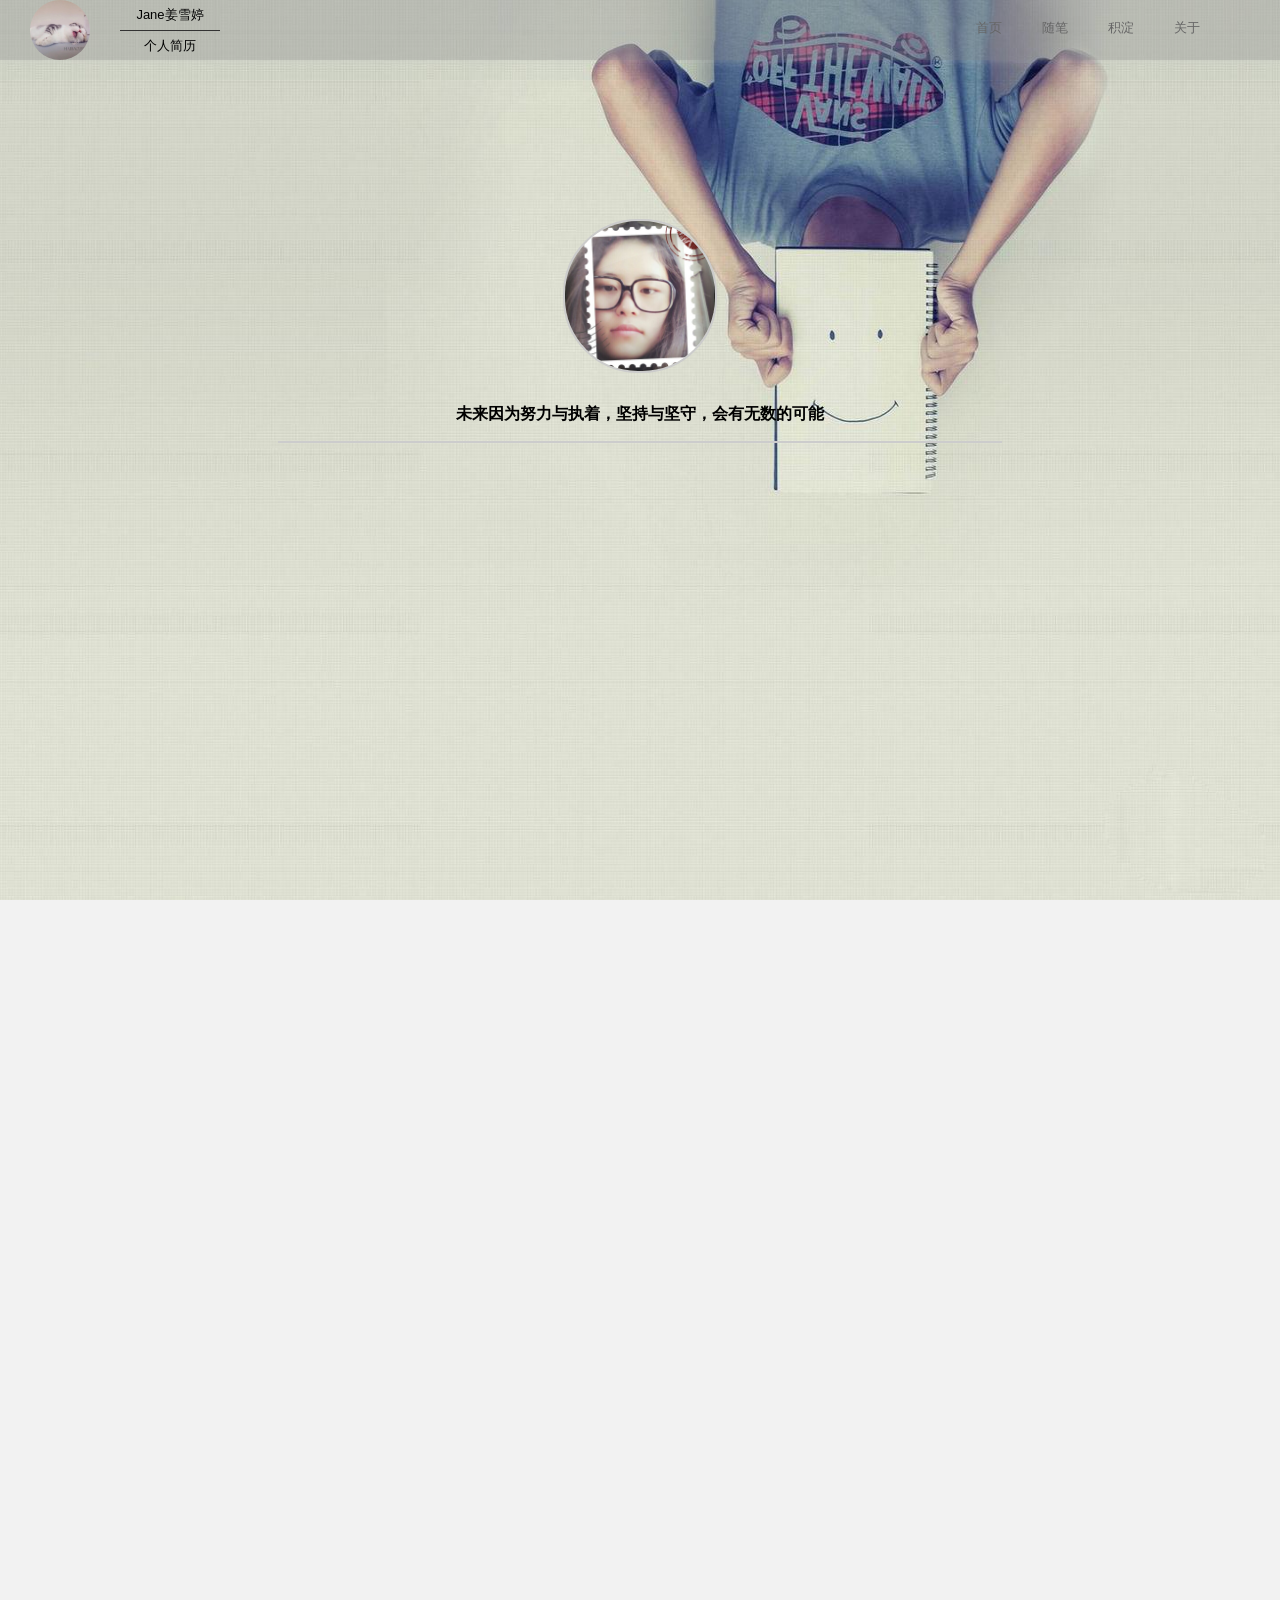
==== commit 3cba6005: "modify" ====
--- a/index.html
+++ b/index.html
@@ -155,7 +155,7 @@
                                             <dd class="exp_list_time">2016年3月~2016年7月</dd>
                                             <dd>软件部（实习）</dd>
                                             <dd>负责跬步APP运营后台的开发和维护，App营销和推广</dd>
-                                            <dd>获得<a href="#" class="md-trigger" data-modal="modal-1">最佳新人奖</a></dd>
+                                            <dd>使用git进行版本控制</dd>
                                             <dd>同期工作之余开始<a href="#" class="md-trigger" data-modal="modal-2">系统性的自学web前端各项技术</a></dd>
                                         </dl>
                                     </div>
@@ -166,7 +166,7 @@
                                 	<div id="exp_list_left2">
                                         <dl>
                                             <dt>南京数领科技有限公司</dt>
-                                            <dd class="exp_list_time">2016年8月~2016年12月</dd>
+                                            <dd class="exp_list_time">2016年8月~2016年9月</dd>
                                             <dd>管理部</dd>
                                             <dd>负责公司官网的开发和维护</dd>
                                             <dd>同期工作之余提升自己原生JS的编码能力</dd>
@@ -174,21 +174,6 @@
                                     </div>
                             	</div>
                         	</div>
-                            <div class="exp_list">
-                                <div class="exp_list_left">
-                                    <div id="exp_list_left3">
-                                        <dl>
-                                            <dt>成都兰途网络科技有限公司</dt>
-                                            <dd class="exp_list_time">2015年7月~现在</dd>
-                                            <dd>前端技术部</dd>
-                                            <dd>负责快速构建高质量移动app页面</dd>
-                                            <dd>用less预编译css，gulp进行自动化构建</dd>
-                                            <dd>使用原生JS+angularJS进行前端开发</dd>
-                                            <dd>使用git svn进行版本控制，Phonegap/Cordova进行app打包</dd>
-                                        </dl>
-                                    </div>
-                                </div>
-                            </div>
                         </div>
                     <div id="exp_list_to">
                     	<div id="exp_list_toleft"><img src="images/exp_list_toleft.png" /></div>
@@ -198,8 +183,7 @@
                     <div id="exp_timeline" class="exp_scale">
                     	<div>
                             <a href="#" title="2016年3月~2016年7月"></a>
-                            <a href="#" title="2016年8月~2016年12月"></a>
-                            <a href="#" title="2015年7月~现在"></a>
+                            <a href="#" title="2016年8月~2016年9月"></a>
                         </div>
                     </div>             
                 </div>
@@ -258,9 +242,9 @@
                         <li class="demo_scale">
                              <div class="demo_box_content">
                                 <div class="demo_box_hover">
-                                    <p class="demo_box_title">兰途科技</p>
+                                    <p class="demo_box_title">江苏慧泽</p>
                                     <span class="demo_box_hover_icon">
-                                        <a href="http://www.lantunet.com" target="_blank" class="demo_box_link">
+                                        <a href="#" target="_blank" class="demo_box_link">
                                         <img src="images/demo-link.png" alt="" />
                                         </a>
                                     </span>
@@ -304,14 +288,13 @@
             </div>
             <footer class="contact_scale">
 				<div class="contact_scale footer">
-                    <a href="http://blog.csdn.net/zhcscs" target="_blank">CSDN</a>|
-                    <a href="http://weibo.com/zky2013" target="_blank">微博</a>|
-                    <a href="https://www.zhihu.com/people/fezky" target="_blank">知乎</a>|
-                    <a href="https://segmentfault.com/u/keyu2016" target="_blank">豆瓣</a>|
-                    <a href="https://github.com/zhaoky" target="_blank">Github</a>
+                    <a href="http://blog.csdn.net/index.html" target="_blank">CSDN</a>|
+                    <a href="http://weibo.com/Janejxt" target="_blank">微博</a>|
+                    <a href="#" target="_blank">知乎</a>|
+                    <a href="https://github.com/Janejxt" target="_blank">Github</a>
                 </div>
 				<div class="contact_scale footer">All Rights Reserved&nbsp;</div>
-				<div class="contact_scale footer"><a href="http://www.miitbeian.gov.cn/" target="_blank">蜀ICP备15021330号</a>&nbsp;Copyright &copy; 2015 - 2016</div>
+				<div class="contact_scale footer"><a href="http://www.miitbeian.gov.cn/" target="_blank">苏ICP备11111111号</a>&nbsp;Copyright &copy; 2015 - 2016</div>
 			</footer>
         </div>
 	</div>
@@ -337,7 +320,6 @@
                 <li>《html5+css3基础教程（第七版）》</li>
                 <li>《css揭秘》</li>
                 <li>《JavaScript DOM编程艺术（第二版）》</li>
-                <li>《锋利的jQuery（第二版）》</li>
                 <li>《JavaScript高级程序设计（第三版）》</li>
                 <li>《JavaScript权威指南》</li>
             </ul>
--- a/stylesheets/index.css
+++ b/stylesheets/index.css
@@ -708,7 +708,7 @@
 	background: url(../images/timeline.png) no-repeat center center;
 }
 #exp_timeline div {
-	width: 390px;
+	width: 270px;
 	height: 50px;
 	margin: 0 auto;
 }
@@ -945,7 +945,7 @@
 }
 #contact_info {
 	margin: 10px auto;
-	padding: 40px 0 20px;
+	padding: 30px 0 5px;
 	width: 1000px;
 	text-align: center;
 	position: relative;
@@ -1009,13 +1009,13 @@
 }
 .contact_message {
 	float: left;
-	margin: 80px 450px;
+	margin: 0 450px;
 	width: 100px;
 	height: 100px;
 	border-radius: 50%;
 	background: #ccc;
 	text-align: center;
-	line-height: 100px;
+	line-height: 90px;
 }
 #contact_message1 {
 	cursor: pointer;
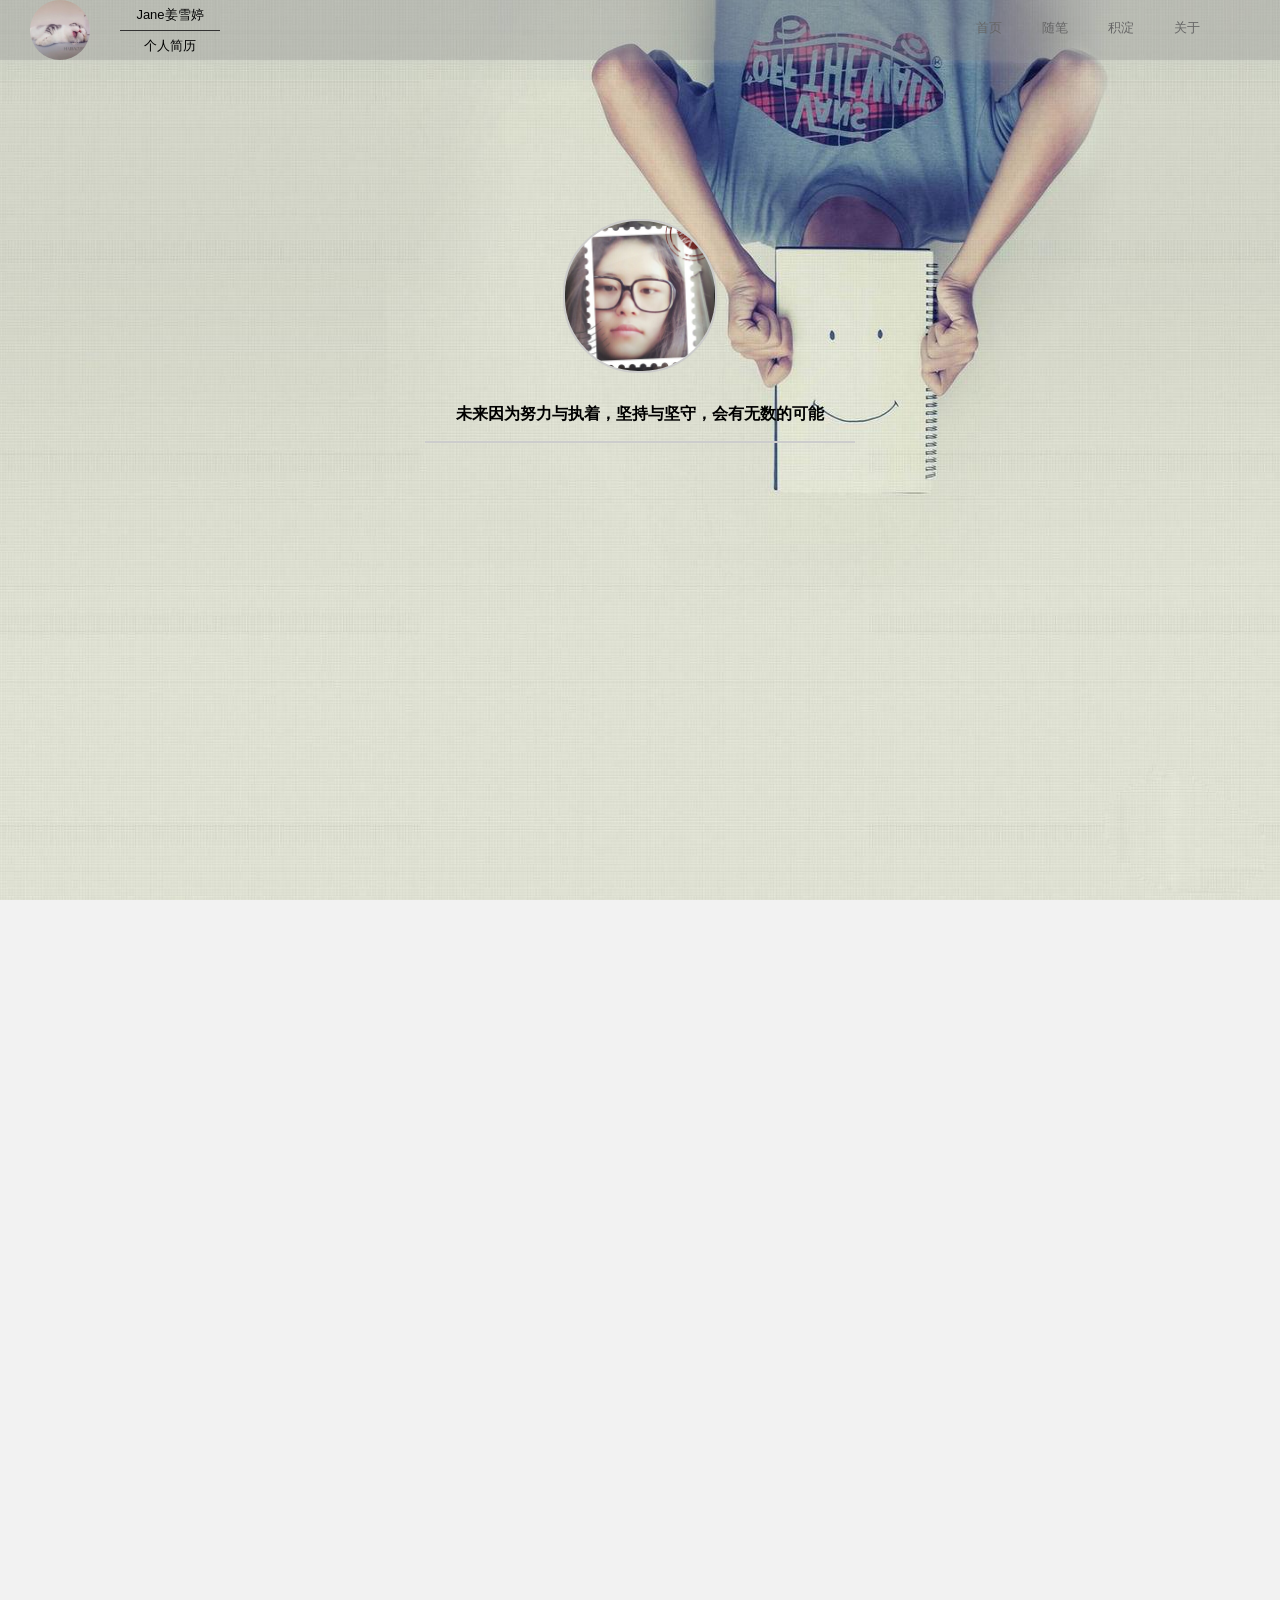
==== commit 9633b973: "modify" ====
--- a/index.html
+++ b/index.html
@@ -205,7 +205,7 @@
                             	<div class="demo_box_hover">
                                     <p class="demo_box_title">DEMO:DOM编程艺术</p>
                                     <span class="demo_box_hover_icon">
-                                        <a href="demo/js原生demo/index.html" target="_blank" class="demo_box_link">
+                                        <a href="#" target="_blank" class="demo_box_link">
                                             <img src="images/demo-link.png" alt="" />
                                         </a>
                                     </span>
@@ -218,7 +218,7 @@
                                 <div class="demo_box_hover">
                                     <p class="demo_box_title">江苏慧泽</p>
 									<span class="demo_box_hover_icon">
-										<a href="http://www.sctyqc.cn/index.html" target="_blank" class="demo_box_link">
+										<a href="#" target="_blank" class="demo_box_link">
 											<img src="images/demo-link.png" alt="" />
 										</a>
 									</span>
@@ -231,7 +231,7 @@
                             	<div class="demo_box_hover">
 									<p class="demo_box_title">南京数领</p>
                                     <span class="demo_box_hover_icon">
-                                    	<a href="http://www.sczhuohuang.com" target="_blank" class="demo_box_link">
+                                    	<a href="#" target="_blank" class="demo_box_link">
 											<img src="images/demo-link.png" alt="" />
                                         </a>
                                     </span>
@@ -256,7 +256,7 @@
 				</div> 
                 <div id="demo_info" class="demo_scale">
                     <p>这是我的部分demo。</p>
-                    <p>更多demo请移步<a href="#" class="md-trigger" data-modal="modal-3">这里</a>。</p>
+                    <p>前端填坑资料请戳<a href="#" class="md-trigger" data-modal="modal-2">这里</a>。</p>
                 </div>
             </div>
         </div>
@@ -302,15 +302,7 @@
 </div>
 <!-- home page end -->
 <!-- pop layer -->
-<div class="md-modal md-effect-11" id="modal-1">
-    <div class="md-content">
-        <h3>小黄人O(∩_∩)O~</h3>
-        <div>
-            <img src="images/Minions.jpg" alt="" />
-            <button class="md-close">明白了</button>
-        </div>
-    </div>
-</div>
+
 <div class="md-modal md-effect-13" id="modal-2">
 	<div class="md-content">
 		<h3>学习路线</h3>
@@ -327,25 +319,7 @@
 		</div>
 	</div>
 </div>
-<div class="md-modal md-effect-11" id="modal-3">
-    <div class="md-content">
-        <h3>移动APP：兰途校园</h3>
-        <div class="modal-example">
-            <p>已上线学校</p>
-            <ul>
-                <li><span><a href="https://app.cufe.edu.cn/" target="_blank">中央财经大学</a></span></li>
-                <li><span><a href="https://app.bjtu.edu.cn/getapp/" target="_blank">北京交通大学</a></span></li>
-                <li><span><a href="https://bhna.buaa.edu.cn/bhna/" target="_blank">北京航空航天大学</a></span></li>
-                <li><span><a href="https://app.nacta.edu.cn/" target="_blank">中国戏曲学院</a></span></li>
-                <li><span><a href="https://download.haust.edu.cn/haust/getApp/" target="_blank">河南科技大学</a></span></li>
-                <li><span><a href="http://app.bisu.edu.cn/" target="_blank">北京第二外国语大学</a></span></li>
-                <li><span><a href="http://app.swpu.edu.cn/" target="_blank">西南石油大学</a></span></li>
-            </ul>
-            <p>更多在建...</p>
-            <button class="md-close">明白了</button>
-        </div>
-    </div>
-</div>
+
 <div class="md-overlay"></div>
 <!-- pop layer -->
 </body>
